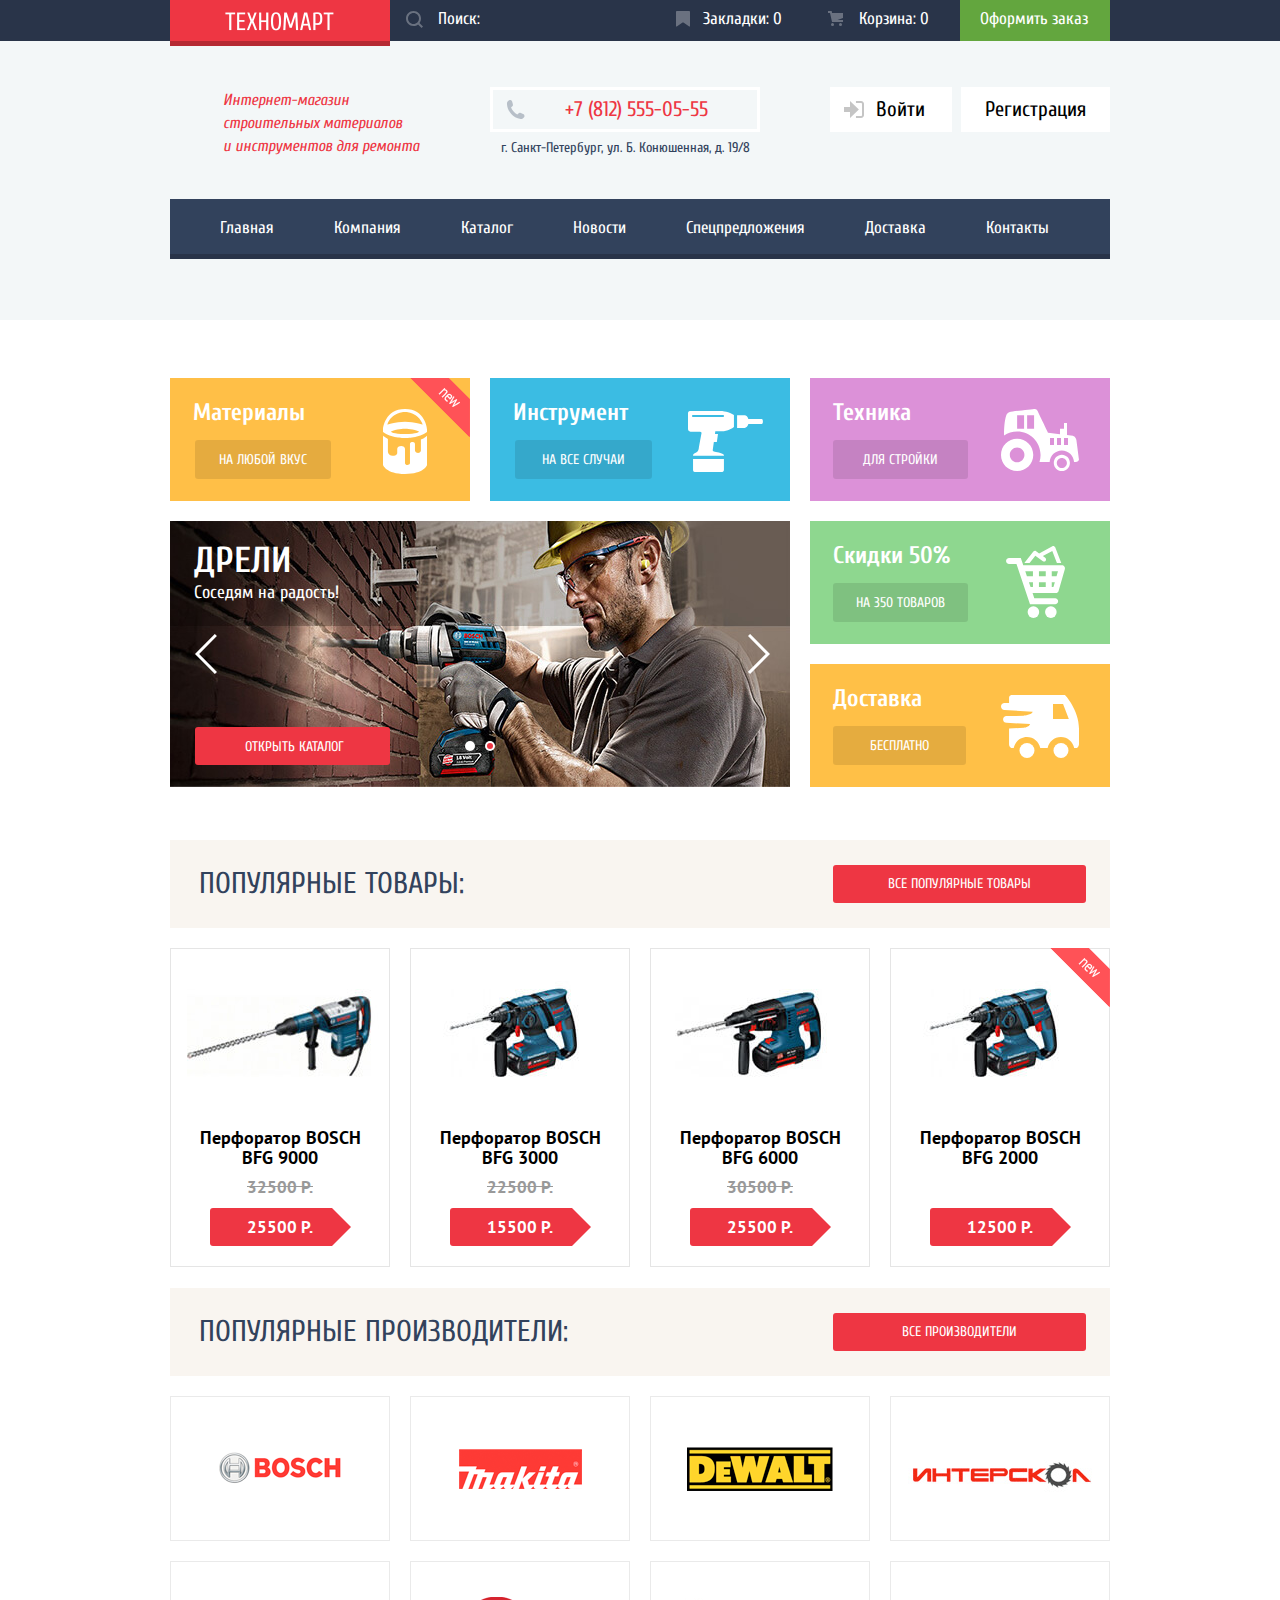
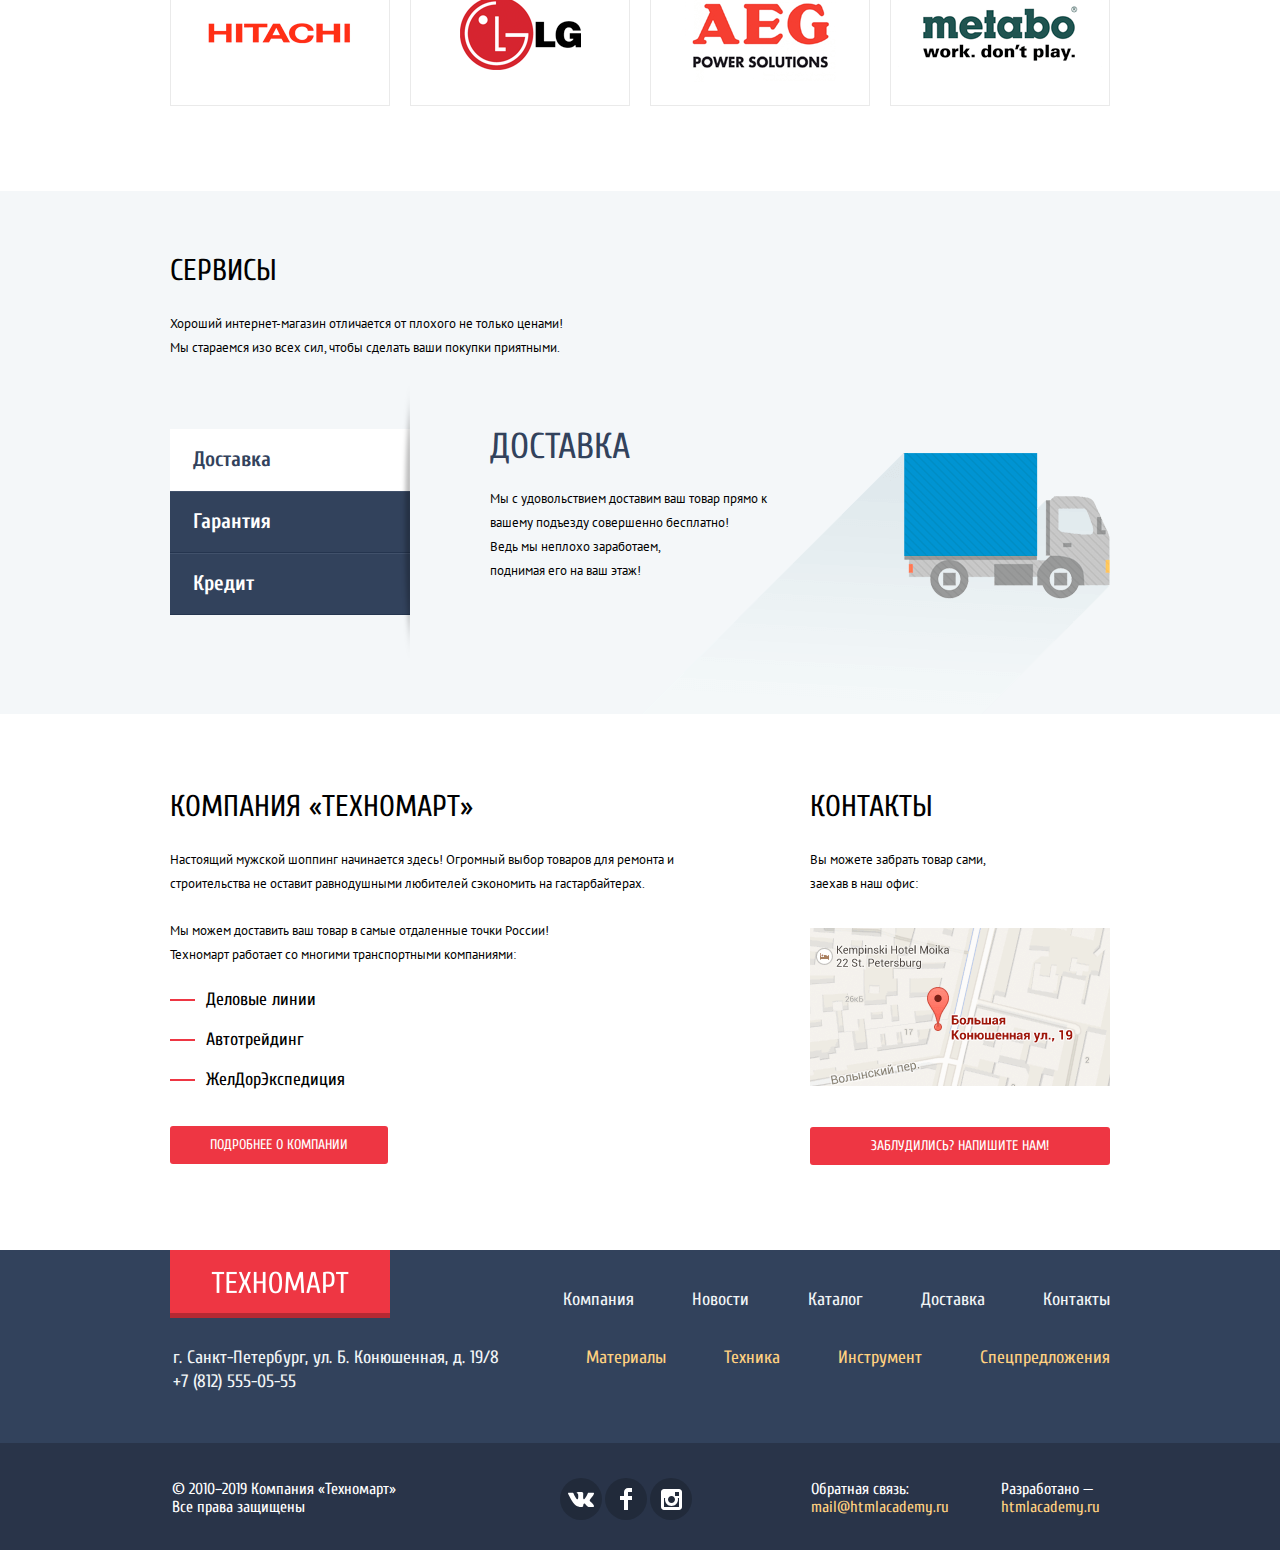
==== index.html @ d68b7dfb "Added offers, popular goods, manufactures and services sections to mian page. Some fixes." ====
<!DOCTYPE html>
<html lang="ru">
<head>
	<meta charset="utf-8">
	<title>HTML Academy: Техномарт</title>
	<link rel="stylesheet" href="https://fonts.googleapis.com/css?family=Cuprum:400,400i,700%7CPT+Sans:400,700&display=swap&subset=cyrillic">
	<link rel="stylesheet" href="css/normalize.css">  
	<link rel="stylesheet" href="css/style.css">
</head>
<body>
	<header class="main-header">
		<div class="top-haeder-wrapper">
			<div class="container">
				<div class="top-header">
					<a class="logo">
						<img src="img/logo.png" width="109" height="19" alt="Техномарт.">
					</a>
					<div class="search-wrapper">						
						<input type="search" id="site-serch" placeholder="Поиск:" aria-label="Поиск по сайту">						
						<svg class="search-icon" version="1.1" xmlns="http://www.w3.org/2000/svg" xmlns:xlink="http://www.w3.org/1999/xlink" x="0px" y="0px" width="17px" height="17px" viewBox="0 0 17 17" enable-background="new 0 0 17 17" xml:space="preserve">
							<g id="search-1">
							</g>
							<g id="search-2">
								<path  fill="#FFFFFF" d="M17,15.586l-3.542-3.542C14.421,10.782,15,9.21,15,7.5C15,3.358,11.643,0,7.5,0C3.358,0,0,3.358,0,7.5
								C0,11.643,3.358,15,7.5,15c1.71,0,3.282-0.579,4.544-1.542L15.586,17L17,15.586z M2,7.5C2,4.467,4.467,2,7.5,2
								C10.532,2,13,4.467,13,7.5c0,3.032-2.468,5.5-5.5,5.5C4.467,13,2,10.532,2,7.5z"/>
							</g>
						</svg>						
					</div>
					<a class="bookmarks" href="#">Закладки: 0 
						<span class="visually-hidden">закладок</span>
					</a>
					<a class="cart" href="#">Корзина: 0 
						<span class="visually-hidden">товаров в корзине</span>
					</a>
					<a class="checkout" href="#">Оформить заказ</a>
				</div>
			</div>
		</div>
		<div class="container">
			<div class="info">
				<h1>
					Интернет-магазин <br>
					строительных материалов <br>
					и инструментов для ремонта
				</h1>
				<div class="contacts">
					<a class="telephone" href="tel:+1+78125550555" aria-label="Телефон компании">+7 (812) 555-05-55</a>
					<address>г. Санкт-Петербург, ул. Б. Конюшенная, д. 19/8</address>
				</div>
				<ul class="user-navigation">
					<li class="item">
						<a class="login link" href="#">
							<svg class="login-icon" version="1.1" id="login" xmlns="http://www.w3.org/2000/svg" xmlns:xlink="http://www.w3.org/1999/xlink" x="0px" y="0px" width="20px" height="17px" viewBox="0 0 20 17" enable-background="new 0 0 20 17" xml:space="preserve">
								<g>
									<polygon fill="#c5c5c5" points="14.875,8.5 6,0 6,6 0,6 0,11 6,11 6,17 	"/>
								</g>
								<path fill="#c5c5c5" d="M16.986,15.01h-5.027V17h5.027c2.178,0,3.004-1.81,3.029-3.026V3.028C19.99,1.811,19.164,0,16.986,0h-5.027
								v1.99h5.027c0.839,0,0.992,0.681,1.01,1.057v10.904C17.979,14.327,17.825,15.01,16.986,15.01z"/>
							</svg>	
							Войти
						</a>																		
					</li>
					<li class="item">
						<a class="sign-up link" href="#">Регистрация</a>
					</li>
				</ul>
			</div>
			<nav class="main-navigation">
				<ul>
					<li aria-current="page"><span class="visually-hidden">Текущий пункт:</span><a>Главная</a></li>
					<li><a href="#">Компания</a></li>
					<li><a href="catalog.html">Каталог</a></li>
					<li><a href="#">Новости</a></li>
					<li><a href="#">Спецпредложения</a></li>
					<li><a href="#">Доставка</a></li>
					<li><a href="#">Контакты</a></li>
				</ul>
			</nav>
		</div>
	</header>
	<main>
		<section class="offers container">
			<h2 class="visually-hidden">Предложания</h2>
			<div class="offers-first-row">
				<div class="offers-item materials">
					<span class="new-good">Новинка</span>
					<h3 class="title">Материалы</h3>
					<a href="#" class="link-offer">на любой вкус</a>
				</div>
				<div class="offers-item tools">
					<h3 class="title">Инструмент</h3>
					<a href="#" class="link-offer">На все случаи</a>
				</div>
				<div class="offers-item equipment">
					<h3 class="title">Техника</h3>
					<a href="#" class="link-offer">для стройки</a>
				</div>
			</div>
			<div class="offers-second-row">
				<ul class="slider">
					<li class="item item-1" id="slide-1">						
						<div class="slider-desription">
							<h3 class="slider-title">Дрели</h3>
							<span>Соседям на радость!</span>
						</div>
						<a href="catalog.html" class="slider-button button">Открыть каталог</a>
					</li>
					<li class="item item-2" id="slide-2">
						<div class="slider-desription">
							<h3 class="slider-title">Перфораторы</h3>
							<span>Настоящие мужские игрушки</span>
						</div>
						<a href="catalog.html" class="slider-button button">Открыть каталог</a>
					</li>
					<button class="slider-switcher prev" type="button" aria-label="Предыдущий слайд"></button>
					<button class="slider-switcher next" type="button" aria-label="Следующий слайд"></button>
					<div class="radio-swithes">
						<label class="radio-switcher-item" for="radio-switcher poducts-1" aria-label="Первый слайд"></label>
						<label class="radio-switcher-item active" for="poducts-2" aria-label="Второй слайд"></label>
					</div>
				</ul>
				<div class="offers-column">
					<div class="offers-item discount">
						<h3 class="title">Скидки 50%</h3>
						<a href="#" class="link-offer">На 350 ТОВАРОВ</a>
					</div>
					<div class="offers-item delivery">
						<h3 class="title">Доставка</h3>
						<a href="#" class="link-offer">бесплатно</a>
					</div>
				</div>
			</div>
		</section>
		<section class="container popular-goods popular-catalog">
			<div class="title">
				<h2>Популярные товары:</h2>
				<a href="#" class="button">все популярные товары</a>
			</div>
			<ul class="list">
				<li class="item">
					<div class="action">
						<a href="#" class="buy">Купить</a>
						<a href="#" class="bookmark">В закладки</a>
					</div>
					<p class="goods-image">
						<img src="img/bfg-9000.jpg" width="218" height="170" alt="Перфоратор BOSCH BFG 9000.">
					</p>
					<h3>							
						<span class="category-title">Перфоратор BOSCH</span>
						<span class="goods-title">BFG 9000</span>
					</h3>					
					<p class="price-items">
						<span class="old-price" aria-label="Старая цена 32500 Р.">32500 Р.</span>
						<b class="price" aria-label="Новая цена 25500 Р.">25500 Р.</b>
					</p>
				</li>
				<li class="item">
					<div class="action">
						<a href="#" class="buy">Купить</a>
						<a href="#" class="bookmark">В закладки</a>
					</div>	
					<p class="goods-image">
						<img src="img/bfg-3000.jpg" width="218" height="170" alt="Перфоратор BOSCH BFG 3000.">
					</p>
					<h3>
						<span class="category-title">Перфоратор BOSCH</span>
						<span class="goods-title">BFG 3000</span>
					</h3>					
					<p class="price-items">
						<span class="old-price" aria-label="Старая цена 22500 Р.">22500 Р.</span>
						<b class="price" aria-label="Новая цена 15500 Р.">15500 Р.</b>
					</p>
				</li>
				<li class="item">
					<div class="action">
						<a href="#" class="buy">Купить</a>
						<a href="#" class="bookmark">В закладки</a>
					</div>
					<p class="goods-image">
						<img src="img/bfg-6000.jpg" width="218" height="170" alt="Перфоратор BOSCH BFG 6000.">
					</p>
					<h3>							
						<span class="category-title">Перфоратор BOSCH</span>
						<span class="goods-title">BFG 6000</span>
					</h3>					
					<p class="price-items">
						<span class="old-price" aria-label="Старая цена 30500 Р.">30500 Р.</span>
						<b class="price" aria-label="Новая цена 25500 Р.">25500 Р.</b>
					</p>
				</li>
				<li class="item">
					<span class="new-good">Новинка</span>
					<div class="action">
						<a href="#" class="buy">Купить</a>
						<a href="#" class="bookmark">В закладки</a>
					</div>
					<p class="goods-image">
						<img src="img/bfg-2000.jpg" width="218" height="170" alt="Перфоратор BOSCH BFG 2000.">
					</p>
					<h3>							
						<span class="category-title">Перфоратор BOSCH</span>
						<span class="goods-title">BFG 2000</span>
					</h3>					
					<p class="price-items">
						<span class="old-price"></span>
						<b class="price">12500 Р.</b>
					</p>
				</li>
			</ul>
		</section>
		<section class="container manufacturers">
			<div class="title">
				<h2>Популярные производители:</h2>
				<a href="#" class="button">все производители</a>
			</div>
			<ul class="list">
				<li class="item"><a class="brand" href="#"><img src="img/bosch.png" width="126" height="37" alt="Bosch"></a></li>
				<li class="item"><a class="brand" href="#"><img src="img/makita.png" width="123" height="40" alt="Makita"></a></li>
				<li class="item"><a class="brand" href="#"><img src="img/de-walt.png" width="146" height="44" alt="DeWALT"></a></li>
				<li class="item"><a class="brand" href="#"><img src="img/interskol.png" width="200" height="88" alt="Интерскол"></a></li>
				<li class="item"><a class="brand" href="#"><img src="img/hitachi.png" width="169" height="31" alt="Hitachi"></a></li>
				<li class="item"><a class="brand" href="#"><img src="img/lg.png" width="121" height="73" alt="LG"></a></li>
				<li class="item"><a class="brand" href="#"><img src="img/aeg.png" width="151" height="96" alt="AEG"></a></li>
				<li class="item"><a class="brand" href="#"><img src="img/metabo.png" width="204" height="69" alt="Metabo"></a></li>
			</ul>
		</section>
		<section class="services">
			<div class="container">
				<h2 class="title">Сервисы</h2>
				<p>
					Хороший интернет-магазин отличается от плохого не только ценами!<br>
					Мы стараемся изо всех сил, чтобы сделать ваши покупки приятными.
				</p>
				<div class="services-columns">
					<ul class="services-list">
						<li><a class="item active">Доставка</a></li>
						<li><a class="item" href="#">Гарантия</a></li>
						<li><a class="item" href="#">Кредит</a></li>
					</ul>
					
						<div class="delivery-wrapper">
							<section class="description delivery">
								<h3>Доставка</h3>
								<p>
									Мы с удовольствием доставим ваш товар прямо 
									к вашему подъезду совершенно бесплатно!<br>
									Ведь мы неплохо заработаем,<br>
									поднимая его на ваш этаж!
								</p>
							</section>
						</div>
						<div class="guarantee-wrapper">
							<section class="description guarantee">
								<h3>Гарантия</h3>
								<p>
									Если купленный у нас товар поломается или заискрит, 
									а также в случае пожара, спровоцированного его возгаранием,  
									вы всегда можете быть уверены в нашей гарантии. 
									Мы обменяем сгоревший товар на новый.<br>
									Дом уж восстановите как-нибудь сами. 
								</p>
							</section>
						</div>
						<div class="credit-wrapper">
							<section class="description credit">
								<h3>Кредит</h3>
								<p>
									Залезть в долговую яму стало проще! <br>
									Кредитные консультанты придут вам на помощь.
								</p>
								<a class="button" href="#">Отправить заявку</a>
							</section>
						</div>
					
				</div>
			</section>
			<div class="container columns">
				<section class="about-company">
					<h2 class="title">Компания «Техномарт»</h2>
					<p>
						Настоящий мужской шоппинг начинается здесь! 
						Огромный выбор товаров для ремонта и строительства не оставит равнодушными любителей сэкономить на гастарбайтерах.
					</p>
					<p>
						Мы можем доставить ваш товар в самые отдаленные точки России!<br>
						Техномарт работает со многими транспортными компаниями: 
					</p>
					<ul class="list">
						<li class="item">Деловые линии</li>
						<li class="item">Автотрейдинг</li>
						<li class="item">ЖелДорЭкспедиция</li>
					</ul>
					<a href="#" class="button">Подробнее о компании</a>
				</section>
				<section class="address">
					<h2 class="title">Контакты</h2>
					<p>
						Вы можете забрать товар сами,<br>
						заехав в наш офис:
					</p>
					<div class="map">
						<a href="#" class="link-map">
							<img src="img/map.png" width="300" height="158" alt="Адрес офиса компании город Санкт-Петербург улица Большая Конюшенная дом 19.">
						</a>
					</div>
					<a href="#" class="link-write-us button">Заблудились? Напишите НАМ!</a>
				</section>
			</div>
		</div>
	</main>
	<footer class="main-footer">
		<div class="footer-menu">
			<div class="container">
				<div class="top-menu">
					<a class="logo">
						<img src="img/logo_footer.png" width="138" height="23" alt="Техномарт.">
					</a>
					<ul class="navigation">
						<li><a href="#">Компания</a></li>
						<li><a href="#">Новости</a></li>
						<li><a href="catalog.html">Каталог</a></li>
						<li><a href="#">Доставка</a></li>
						<li><a href="#">Контакты</a></li>
					</ul>
				</div>
				<div class="bottom-menu">
					<address>
						г. Санкт-Петербург, ул. Б. Конюшенная, д. 19/8 <br>	
						+7 (812) 555-05-55
					</address>
					<ul class="navigation">
						<li><a href="#">Материалы</a></li>
						<li><a href="#">Техника</a></li>
						<li><a href="#">Инструмент</a></li>
						<li><a href="#">Спецпредложения</a></li>
					</ul>
				</div>
			</div>
		</div>
		<div class="additional-info">
			<div class="container">
				<p class="copyright">
					© 2010–2019 Компания «Техномарт»<br>
					Все права защищены
				</p>
				<ul class="footer-social">
					<li><a class="social-button vk" href="#" aria-label="Страница техномарта в Вконтакте"></a></li>
					<li><a class="social-button facebook" href="#" aria-label="Страница техномарта на Фейсбук"></a></li>
					<li><a class="social-button instagram" href="#" aria-label="Страница техномарта в Инстаграм"></a></li>
				</ul>
				<div class="feedback">
					<p>
						<span>Обратная связь:</span>
						<a href="mailto:mail@htmlacademy.ru">mail@htmlacademy.ru</a>
					</p>
					<p>
						<span>Разработано —</span>
						<a href="https://htmlacademy.ru/intensive/htmlcss">htmlacademy.ru</a>
					</p>
				</div>
			</div>
		</div>
	</footer>
	<section class="modal modal-write-us">
		<h2 class="visually-hidden">Связаться с нами</h2>
		<form method="post" action="https://echo.htmlacademy.ru">
			<div class="form-wrapper">
				<p>
					<label for="user-name">Ваше имя:</label>
					<input id="user-name" type="text" name="name" placeholder="Имя Фамилия" required>
				</p>
				<p>
					<label for="user-email">Ваш e-mail:</label>
					<input id="user-email" type="email" name="email" placeholder="email@example.com" required>
				</p>
			</div>
			<p>
				<label for="user-text-message">Текст письма:</label>
				<textarea id="user-text-message" name="message" cols="30" rows="10" placeholder="В свободной форме" required></textarea>
			</p>			
			<button class="button button-send" type="submit">Отправить</button>			
		</form>
		<button class="modal-close" type="button" aria-label="Закрыть окно">x</button> 
	</section>
	<section class="modal modal-map">
		<h2 class="visually-hidden">Карта проезда</h2>
		<p><img src="img/map-modul.jpg" width="940" height="446" alt="Адрес офиса компании город Санкт-Петербург улица Большая Конюшенная дом 19."></p>
		<button class="modal-close" type="button"  aria-label="Закрыть окно">x</button> 
	</section>
	<script src="js/script.js"></script>
</body>
</html>
---- css/style.css ----
body {
	margin: 0;
	font-family: 'Cuprum', Arial, sans-serif;
	font-size: 13px;
	line-height: 24px;
	color: #000000;
	background-color: #ffffff;
}

a {
	text-decoration: none;
}

img {
	max-width: 100%;
	height: auto;
}

.visually-hidden:not(:focus):not(:active),
input[type="checkbox"].visually-hidden,
input[type="radio"].visually-hidden {
	position: absolute;
	width: 1px;
	height: 1px;
	margin: -1px;
	border: 0;
	padding: 0;
	white-space: nowrap;
	clip-path: inset(100%);
	clip: rect(0 0 0 0);
	overflow: hidden;
}

.container {
	width: 940px;
	margin: 0 auto;
	padding: 0 10px;
}

.main-header {
	min-height: 320px;
	margin-bottom: 58px;
}

.main-header {
	background-color: #f3f7f8;
}

.top-haeder-wrapper {
	width: 100%;
	margin-bottom: 46px;
	background-color: #293449;
}

.top-header {
	position: relative;
	display: flex;
	flex-wrap: wrap;
	justify-content: flex-end;
	font-size: 17px;
	line-height: 18px;
	color: #ffffff;
	background-color: transparent;
}

.top-header a {
	position: relative;
	display: block;
	padding-top: 10px;
	padding-bottom: 13px;
	color: #ffffff;
}

.top-header .logo {
	position: absolute;
	top: 0;
	left: 0;
	width: 109px;
	height: 19px;
	padding-top: 12px;
	padding-bottom: 15px;
	padding-left: 55px;
	padding-right: 56px;
	text-align: center;
	background-color: #ee3643;
	box-shadow: inset 0 -5px 0 rgba(0, 0, 0, 0.24);
}

.top-header {
	align-content: center;
}

.top-header input {
	width: 269px;
	padding-top: 10px;
	padding-bottom: 13px;
	padding-left: 49px;
	font: inherit;
	background-color: transparent;
	border: none;
}

.search-wrapper {
	position: relative;
}

.top-header .search-icon {
	content: '';
	position: absolute;
	top: 11px;
	left: 17px;
	width: 17px;
	height: 17px;
}

.search-icon  path {
	opacity: 0.3;
}

.search-wrapper:hover path {
	opacity: 1;
}

.top-header input::placeholder {
	color: #ffffff;
	opacity: 1;
}

.top-header input:focus {
	color: #000000;
	background-color: #ffffff;
}

input:focus + .search-icon  path {
	fill: #ee3643;
	opacity: 1;
}

.top-header .logo:hover {
	background-color: #ca2c37;
}
.top-header .logo:active {
	background-color: #ba2732;
}

.top-header .search-wrapper:hover,
.top-header .bookmarks:hover,
.top-header .cart:hover {
	background-color: #212a3a;
}

.top-header .bookmarks:hover::before,
.top-header .cart:hover::before {
	opacity: 1;
}


.top-header .bookmarks:active,
.top-header .cart:active {
	background-color: #161d29;
	opacity: 0.6;
}

.top-header .bookmarks:active::before,
.top-header .cart:active::before {
	opacity: 0.5;
}

.top-header .bookmarks {
	padding-left: 45px;
	padding-right: 27px;
	text-align: center;
}

.top-header .bookmarks::before {
	content: '';
	position: absolute;
	top: 11px;
	left: 18px;
	width: 14px;
	height: 16px;
	background-image: url('../img/icon-bookmark.svg');
	background-repeat: no-repeat;
	background-position: 0 0;
	opacity: 0.3;
}

.top-header .cart {
	padding-left: 50px;
	padding-right: 31px;
	text-align: center;
}

.top-header .cart::before {
	content: '';
	position: absolute;
	top: 11px;
	left: 19px;
	width: 15px;
	height: 15px;
	background-image: url('../img/cart-icon.svg');
	background-repeat: no-repeat;
	background-position: 0 0;
	opacity: 0.3;
}

.cart.cart-with-items {
	padding-right: 26px;
	background-color: #ee3643;
}

.top-header .checkout {
	padding-left: 20px;
	padding-right: 22px;
	text-align: center;
	background-color: #63a63e;
}

.top-header .checkout:hover {
	background-color: #5fbb2d;
}
.top-header .checkout:active {
	background-color: #518534;
	opacity: 0.5;
}

.info {
	display: flex;
	margin-bottom: 39px;
}

.inner-page .info {
	display: flex;
	margin-bottom: 37px;
}

.info h1 {
	width: 250px;
	margin: 0;
	margin-top: 2px;
	margin-right: 17px;
	padding: 0;
	padding-left: 53px;
	font-size: 16px;
	font-weight: 400;
	font-style: italic;
	line-height: 23px;
	color: #ee3643;
}

.info .contacts {
	width: 270px;
	text-align: center;
}

.info .telephone  {
	position: relative;
	display: block;
	padding-top: 9px;
	padding-bottom: 9px;
	padding-left: 68px;
	padding-right: 46px;
	font-size: 21px;
	line-height: 21px;
	color: #ee3643;
	border: 3px solid #ffffff;
}

.info .telephone::before {
	content: '';
	position: absolute;
	top: 10px;
	left: 13px;
	width: 19px;
	height: 19px;
	background-image: url('../img/icon-phone.svg');
	background-repeat: no-repeat;
	background-position: 0 0;
}

.contacts address {
	margin-top: 4px;
	font-size: 14px;
	color: #32425c;
	font-style: normal;
}

.user-navigation,
.user-menu {
	min-width: 280px;
	margin: 0;
	padding: 0;
	margin-left: auto;
	list-style-type: none;
}

.account {
	margin: 0;
	padding: 0;
	margin-left: auto;
	list-style-type: none;
}

.user-navigation .item  {
	position: relative;
	display: inline-block;
	background-color: #ffffff;
}

.account-action {
	position: relative;
	background-color: #ffffff;
}

.user-name {
	display: block;
	padding-top: 11px;
	padding-bottom: 13px;
	padding-left: 46px;
	padding-right: 67px;
}

.user-navigation li:first-child {
	margin-right: 6px;
}

.user-navigation .link {
	display: block;
	padding-top: 12px;
	padding-bottom: 12px;
	text-align: center;
}

.user-navigation .login {
	margin-right: 6px;
	padding-left: 46px;	
	padding-right: 21px;
}

.login-icon {
	position: absolute;
	top: 14px;
	left: 14px;
	width: 20px;
	height: 17px;
}

.user-profile-icon {
	position: absolute;
	top: 13px;
	left: 13px;
	width: 20px;
	height: 18px;
}

.user-icon-exit {
	position: absolute;
	top: 13px;
	right: 10px;
	width: 21px;
	height: 17px;
}

.login:hover .login-icon path,
.login:hover .login-icon polygon,
.login-icon:hover polygon,
.login-icon:hover path {
	fill: #32425C;
}

.login:active + .login-icon path,
.login:active + .login-icon polygon {
	fill: #c5c5c5;
}

.user-name:hover .user-profile-icon path,
.user-profile-icon:hover path {
	fill: #32425C;
}

.user-icon-exit:hover path,
.user-icon-exit:hover polygon {
	fill: #32425C;
}

.user-navigation .sign-up {
	padding-left: 24px;
	padding-right: 24px;
}

.user-navigation a,
.account-action {
	font-size: 21px;
	line-height: 21px;
	color: #000000;
}

.user-navigation .link:hover {
	color: #ee3643;
}

.user-navigation .link:active {
	color: #000000;
	opacity: 0.3;
	background: rgba(255,255,255,1);
}

.user-name  {
	font-size: 21px;
	line-height: 21px;
	color: #000000;
}

.user-name:hover {
	color: #000000;
}

.user-name:active,
.user-exit:active {
	opacity: 0.3;
}

.account-info {
	padding-top: 5px;
	padding-left: 17px;
}

.account-info span {
	display: inline-block;
	margin-left: 11px;
	margin-right: 9px;
	font-size: 10px;
	vertical-align: middle;
	text-align: center;
	color: #32425c
}

.user-info {
	display: inline-block;
	font-size: 16px;
	line-height: 18px;
	color: #32425c;
	text-decoration: underline;
}

.user-info:hover {
	color: #ee3643;
}

.user-info:active {
	color: #32425c;
	opacity: 0.3;
}  

.main-navigation {
	width: 100%;
	font-size: 17px;
	line-height: 17px;
	color: #ffffff;
	background-color: #32425c;
	box-shadow: inset 0 -5px 0 rgba(41, 52, 73, 1);
}

.main-navigation ul {
	display: flex;
	flex-wrap: wrap;
	justify-content: flex-start;
	margin: 0;
	margin-left: 20px;
	padding: 0;
	list-style-type: none;
}

.main-navigation a {
	display: block;
	padding-top: 20px;
	padding-bottom: 23px;
	padding-left: 30px;
	padding-right: 30px;
	color: #ffffff;
	vertical-align: middle;
}

.main-navigation a:hover {
	background-color:  #293449;
}

.main-navigation a:active {
	background-color:  #1d2739;
	opacity: 0.5;
}

section .title {
	margin: 0;
	font-size: 30px;
	font-weight: 400;
	line-height: 30px;
	text-transform: uppercase;
}

.button {
	display: inline-block;
	padding: 10px 40px;
	font-size: 14px;
	line-height: 18px;
	text-align: center;
	vertical-align: middle;
	color: #ffffff;
	text-transform: uppercase;
	background-color: #ee3643;
	border-radius: 3px;
}

.button:hover {
	background-color: #ca2c37;
}

.button:active {
	background-color: #ba2732;
}

.offers {
	margin-bottom: 53px;
}

.offers-first-row {
	display: flex;
	justify-content: space-between;
	flex-wrap: wrap;
	margin-bottom: 20px;
}

.offers-second-row {
	display: flex;
	justify-content: space-between;
	flex-wrap: wrap;
}

.offers-column {
	display: flex;
	flex-direction: column;
}

.offers .offers-item {
	position: relative;
	width: 277px;
	padding-top: 20px;
	padding-bottom: 29px;
	padding-left: 23px;
	color: #ffffff;
}

.offers .offers-item::after {
	content: '';
	position: absolute;
	background-repeat: no-repeat;
	background-position: 0 0;
}

.offers-item.materials::after  {
	top: 31px;
	right: 43px;
	width: 44px;
	height: 65px;
	background-image: url(../img/icon-materials.svg);
}

.offers-item.tools::after  {
	top: 33px;
	right: 27px;
	width: 75px;
	height: 61px;
	background-image: url(../img/icon-tools.svg);
}

.offers-item.equipment::after  {
	top: 31px;
	right: 31px;
	width: 78px;
	height: 62px;
	background-image: url(../img/icon-equipment.svg);
}

.offers-item.discount::after  {
	top: 25px;
	right: 45px;
	width: 59px;
	height: 72px;
	background-image: url(../img/icon-discount.svg);
}

.offers-item.delivery::after  {
	top: 31px;
	right: 31px;
	width: 78px;
	height: 63px;
	background-image: url(../img/icon-delivery.svg);
}

.offers-item .new-good {
	top: 0;
	right: 0;
}

.offers-item .title {
	margin: 0;
	padding-bottom: 20px;
	font-size: 24px;
	font-weight: 700;
	line-height: 30px;
	text-transform: none;
}

.offers-item .link-offer {
	padding: 11px 24px;
	font-size: 14px;
	line-height: 18px;
	color: #ffffff;
	text-transform: uppercase;
	background-color: rgba(0, 0, 0, 0.1);
	border-radius: 3px;
} 

.offers-item .link-offer:hover {
	background-color: rgba(0, 0, 0, 0.2);
}

.offers-item .link-offer:active {
	background-color: rgba(0, 0, 0, 0.3);
}

.materials .link-offer {
	margin-left: 2px;
}

.tools .link-offer {
	margin-left: 2px;
	padding-left: 27px;
	padding-right: 27px;
}

.equipment .link-offer {
	padding-left: 30px;
	padding-right: 30px;
}

.discount .link-offer {
	padding-left: 23px;
	padding-right: 23px;
}

.delivery .link-offer {
	padding-left: 37px;
	padding-right: 37px;
}

.offers-item.materials {
	background-color: #ffbf47;
}

.offers-item.tools {
	background-color: #3bbce3;
}

.offers-item.equipment {
	background-color: #dc91d8;
}

.offers-item.discount {
	margin-bottom: 20px;
	background-color: #8ed78f;
}

.offers-item.delivery {
	background-color: #ffc047;
}

.item {
	position: relative;
}

.slider {
	position: relative;
	width: 620px;
	margin: 0;
	padding: 0;
	background-color: #9f8d83;
	list-style-type: none;
}

.slider .item {
	position: relative;
	width: 100%;
	height: 100%;
	background-repeat: no-repeat;
}

.item.item-1 {
	background-image: url(../img/slider-image-drill.jpg);
}

.item.item-2 {
	background-image: url(../img/slider-image-perforator.jpg);
}

.slider .slider-desription {
	position: absolute;
	top: 22px;
	left: 24px;
	color: #ffffff;
}

.slider-desription .slider-title {
	margin: 0;
	margin-bottom: 2px;
	font-family: 'Cuprum', Arial, sans-serif;
	font-size: 36px;
	line-height: 36px;
	font-weight: 700;
	text-transform: uppercase;
}

.slider-desription span {
	font-size: 18px;
	line-height: 24px;
}

.item.item-2 {
	display: none;
}

.slider .slider-button {
	position: absolute;
	left: 25px;
	bottom: 22px;
	padding-top: 11px;
	padding-bottom: 9px;
	padding-left: 50px;
	padding-right: 46px;
}

.slider-switcher {
	position: absolute;
	top: 50%;
	margin-top: -20px;
	width: 22px;
	height: 40px;
	background: transparent;
	border: none;
	cursor: pointer;
}

.radio-swithes {
	position: absolute;
	left: 50%;
	bottom: 22px;
	margin-left: -15px;
}

.radio-swithes .radio-switcher-item {
	position: relative;
	display: inline-block;
	width: 10px;
	height: 10px;
	margin-right: 7px;
	vertical-align: top;
	background-color: #ffffff;
	border-radius: 50%;
	cursor: pointer;
}

.radio-switcher-item.active::before {
	content: '';
	position: absolute;
	top: 2px;
	left: 50%;
	width: 6px;
	height: 6px;
	margin-left: -3px;
	background-color: #ee3643;
	border-radius: 50%;
}


.slider-switcher.prev {
	left: 25px;
	background-image: url(../img/icon-left.svg);
}

.slider-switcher.next {
	right: 20px;
	background-image: url(../img/icon-right.svg);
}

.manufacturers {
	margin-bottom: 65px;
}

.manufacturers .title,
.popular-goods .title {
	display: flex;
	justify-content: space-between;
	align-items: center;
	margin-bottom: 20px;
	padding-top: 25px;
	padding-bottom: 25px;
	padding-left: 29px;
	padding-right: 24px;
	background: #f9f5f0;
}

.title h2 {
	margin: 0;
	font-size: 30px;
	line-height: 30px;
	font-weight: 400;
	color: #32425c;
}

.title .button {
	padding-left: 55px;
	padding-right: 55px;
}

.popular-goods .item:nth-child(4n) {
	margin-right: 0;
}

.manufacturers .button {
	padding-left: 69px;
	padding-right: 69px;
}

.manufacturers .list {
	display: flex;
	justify-content: space-between;
	flex-wrap: wrap;
	padding: 0;
	margin: 0;
	font-size: 0;
	list-style-type: none;
}

.manufacturers .item {
	width: 218px;
	min-height: 143px;
	margin-right: 20px;
	margin-bottom: 20px;
	text-align: center;
	border: 1px solid #eaeaea;
}

.manufacturers .item:nth-child(4n) {
	margin-right: 0;
}

.manufacturers .brand {
	display: flex;
	justify-content: center;
	align-items: center;
	flex-wrap: wrap;
	width: 100%;
	height: 100%;
	text-align: center;
	vertical-align: middle;
}

.manufacturers .brand:hover {
	box-shadow: 0px 10px 25px 0px rgba(41, 52, 73, 0.5); 

}

.manufacturers .brand:active {
	box-shadow: 0px 4px 10px 0px rgba(41, 52, 73, 0.5); 
	opacity: 0.5;
}

.services {
	margin-bottom: 78px;
	padding-top: 65px;
	background-color: #f4f7f9;
}

.services-columns {
	display: flex;
	margin-top: 69px;
}

.delivery-wrapper,
.guarantee-wrapper,
.credit-wrapper {
	width: 700px;
	min-height: 285px;
}

.services .title {
	margin-bottom: 26px;
}
.services-list {
	position: relative;
	width: 240px;
	margin: 0;
	padding: 0;
	list-style-type: none;
}

.services-list::after {
	content: '';
	width: 10px;
	height: 272px;
	top: -43px;
	right: 0;
	position: absolute;
	background-image: url(../img/shadow-line.png);
	background-repeat: no-repeat;
	background-position: center;
}

.services .description {
	padding-left: 80px;
	width: 300px;
}

.description.guarantee {
	width: 380px;
}

.credit p {
	margin: 0;	
	margin-bottom: 28px;
}

.credit .button {
	padding-left: 45px;
	padding-right: 45px;
}

.description h3 {
	margin: 0;
	margin-bottom: 22px;
	font-size: 36px;
	line-height: 36px;
	font-weight: 400;
	color: #32425c;
	text-transform: uppercase;
}

.services-list .item {
	display: block;
	padding-top: 14px;
	padding-bottom: 16px;
	padding-left: 23px;
	font-size: 21px;
	line-height: 30px;
	font-weight: 700;
	color: #ffffff;
	background-color: #32425c;
	border-bottom: 1px solid #25354f;
	border-top: 1px solid #41516b;;
}

.services-list .active {
	color: #32425c;
	background-color: #ffffff;
	border-bottom: 1px solid #ffffff;
	border-top: 1px solid #ffffff;
}

.delivery-wrapper {
	background-image: url(../img/delivery-bg.png);
	background-repeat: no-repeat;
	background-position: right 24px;
}

.guarantee-wrapper {
	background-image: url(../img/warranty-bg.png);
	background-repeat: no-repeat;
	background-position: 319px 3px;
}

.credit-wrapper {
	background-image: url(../img/loan-bg.png);
	background-repeat: no-repeat;
	background-position: 245px 0;
}

.credit-wrapper,
.guarantee-wrapper  {
	display: none;
}

.services p,
.about-company p,
.address p {
	font-family: 'PT Sans', Arial, sans-serif;
}

.columns h2 {
	margin: 0;
	margin-bottom: 26px;
}

.columns p {
	margin: 0;
	margin-bottom: 23px;
}

.columns {
	display: flex;
	justify-content: space-between;
}

.columns .about-company {
	width: 540px;
}

.columns .address {
	width: 300px;
}

.about-company .list {
	padding: 0;
	margin-bottom: 36px;
	font-size: 18px;
	line-height: 20px;
	list-style-type: none;
}

.about-company .item {
	position: relative;
	padding-left: 36px;
	margin-bottom: 20px;
}

.about-company .item::before {
	content: '';
	position: absolute;
	top: 9px;
	left: 0;
	width: 25px;
	height: 2px;
	border-top: 2px solid #ee3643;
}

.address p {
	margin-bottom: 32px;
}

.address .map {
	margin-bottom: 33px;
}

.address .button {
	width: 100%;
	padding-left: 0;
	padding-right: 0;
}

.main-footer {
	margin-top: 85px;
}

.top-menu,
.bottom-menu,
.additional-info .container {
	display: flex;
}

.top-menu,
.bottom-menu {
	justify-content: space-between;
}


.main-footer .footer-menu {
	background-color: #32425c;
	padding-bottom: 49px;
}

.footer-menu .top-menu {
	margin-bottom: 28px;
}

.footer-menu .logo {
	width: 138px;
	height: 23px;
	padding-top: 21px;
	padding-bottom: 24px;
	padding-right: 41px;
	padding-left: 41px;
	text-align: center;
	background-color: #ee3643;
	box-shadow: inset 0 -5px 0 rgba(0, 0, 0, 0.24);
}

.footer-menu .navigation {
	display: flex;
	flex-wrap: wrap;
	justify-content: space-between;
	padding: 0;
	margin: 0;
	font-size: 18px;
	line-height: 24px;
	list-style-type: none;
}

.top-menu .navigation {
	width: 547px;
	padding-top: 38px;
}

.navigation a {
	color: #f1f5f7;
}

.navigation a:hover {
	text-decoration: underline;
}

.navigation a:active {
	opacity: 0.5;
}

.bottom-menu address {
	width: 380px;
	padding: 0;
	padding-left: 3px;
	font-size: 18px;
	font-style: normal;
	color: #ffffff;
}

.bottom-menu address {
	color: #f1f5f7;
}

.bottom-menu .navigation {
	width: 524px;
}

.bottom-menu a {
	color: #ffd180;
}

.additional-info {
	padding-top: 35px;
	padding-bottom: 30px;
	background-color: #293449;
}

.copyright,
.feedback, 
.additional-info a {
	font-size: 16px;
	line-height: 18px;
	color: #ffffff;
}

.copyright {
	padding-top: 2px;
	padding-left: 2px;
}

.additional-info ul {
	list-style-type: none;
}

.copyright {
	width: 300px;
	margin: 0;
	margin-right: 88px;
}

.footer-social,
.feedback  {
	display: flex;
	margin: 0;
	padding: 0;
}

.feedback p {
	padding-top: 2px;
	padding-left: 1px;
	margin: 0;
}

.feedback p:first-child {
	margin-right: 51px;
}

.footer-social {
	flex-wrap: wrap;
	justify-content: space-between;
	width: 132px;
}

.social-button {
	display: flex;
	justify-content: center;
	width: 42px;
	height: 42px;
	background-color: #212a3a;
	background-repeat: no-repeat;
	background-position: center;
	border-radius: 50%;
}

.social-button:hover,
.social-button:active {
	background-color: #ee3643;
}

.vk {
	background-image: url('../img/vk-icon.svg');
}

.facebook {
	background-image: url('../img/fb-icon.svg');
}

.instagram {
	background-image: url('../img/insta-icon.svg');
}

.feedback {
	justify-content: space-around;
	width: 300px;
	margin-left: auto;
}

.feedback a {
	color: #ffd180;
}

.feedback a:hover {
	text-decoration: underline;
}

.feedback a:active {
	color: #ee3643;
	text-decoration: none;
}


/* Catalog page */

.inner-page .main-header {
	margin-bottom: 19px;
}

.breadcrumbs {
	display: flex;
	justify-content: flex-start;
	flex-wrap: wrap;
	padding: 0;
	margin: 0;
	margin-bottom: 20px;
	font-family: 'PT Sans', Arial, sans-serif;
	line-height: 18px;
	text-transform: uppercase;
	list-style-type: none;
}

.link-main-page {
	display: inline-block;
	width: 15px;
	height: 12px;
	background-image: url('../img/icon-home.svg');
	background-repeat: no-repeat;
	background-position: 0 0;
}

.breadcrumbs li {
	position: relative;
	margin-right: 40px;
}

.breadcrumbs li:last-child {
	margin-right: 0;
}

.breadcrumbs li::after {
	content: '';
	position: absolute;
	top: 3px;
	right: -21px;
	width: 8px;
	height: 12px;
	background-image: url('../img/icon-right-small.svg');
	background-repeat: no-repeat;
	background-position: 0 0;;
}

.breadcrumbs-current::after {
	display: none;
}

.breadcrumbs a {
	color: #000000;
}

.page-title {
	margin: 0;
	padding-top: 31px;
	padding-bottom: 30px;
	padding-left: 28px;
	margin-bottom: 20px;
	font-size: 30px;
	font-weight: 400;
	line-height: 30px;
	color: #32425c;
	text-transform: uppercase;
	background-color: #f2f6f8;
}

.catalog-columns {
	display: flex;
	justify-content: space-between;
}

.goods-columns {
	display: flex;
	flex-direction: column;
}

.filters {
	width: 220px;
}

.filter-title {
	font-size: inherit;
	font-weight: 400;
	line-height: 18px;
	font-family: 'PT Sans', Arial, sans-serif;
	text-transform: uppercase;
}

.filters legend {
	margin-bottom: 15px;
	font-size: 17px;
	font-weight: 700;
	font-family: 'PT Sans', Arial, sans-serif;
	line-height: 30px;
	text-transform: uppercase;	
}

.filter fieldset {
	margin: 0;
	padding: 0;
	border: 0;
	border-bottom: 1px #e5e5e5 solid;
}

.filter fieldset:last-of-type {
	border: 0;
}

.filters ul {
	font-size: 15px;
	line-height: 20px;
	font-family: 'PT Sans', Arial, sans-serif;
	text-transform: uppercase;
	list-style-type: none;
}

.manufacturer-list,
.power-list {
	margin: 0;
	padding: 0;
}

.power-title {
	margin-top: 17px;
	letter-spacing: 0.7px;
}

.manufacturer-list {
	margin-bottom: 21px;
}

.manufacturer-list .filter-option,
.power-list  .filter-option {
	margin-bottom: 20px;
}

.manufacturer-list .filter-option:last-child {
	margin-bottom: 0;
}

.power-list {
	margin-bottom: 77px;
}

input[type='radio']:disabled,
input[type='checkbox']:disabled, 
input[type='radio']:disabled + label, 
input[type='checkbox']:disabled + label {
	opacity: 0.4;
}

.filter .filter-button {
	padding: 9px 38px;
	font-size: 13px;
	line-height: 18px;
	font-family: 'PT Sans', Arial, sans-serif;
	color: #000000;
	text-transform: uppercase;
	background-color: #ffffff;
	border: 1px solid #e5e5e5;
}

.sort {
	width: 700px;
	margin-bottom: 20px;
}

.sort .list,
.sort .type-of-sort {
	margin: 0;
	padding: 0;
	list-style-type: none;
}

.catalog {
	width: 700px;
	margin: 20px auto;
	font-size: 0;
}

.popular-catalog {
	margin-bottom: 1px;
}

.popular-catalog .list, 
.catalog .list {
	margin: 0;
	margin-bottom: 50px;
	padding: 0;
	list-style-type: none;
	font-size: 0;
}

.popular-catalog .list {
	margin-bottom: 0;
}

.popular-catalog .item,
.catalog .item {
	position: relative;
	display: inline-block;
	width: 218px;
	margin-right: 20px;
	margin-bottom: 20px;
	font-size: 16px;
	font-weight: 700;
	text-align: center;
	border: 1px solid #e5e5e5;
}

.catalog .item:nth-child(3n) {
	margin-right: 0;
}

.new-good {
	position: absolute;
	top: -1px;
	right: -1px;
	width: 60px;
	height: 59px;
	overflow: hidden;
	text-indent: -1000px;
	background: url(../img/new-flag.png) no-repeat 0 0;
	z-index: 20;
}


.popular-catalog .action,
.catalog .action {
	position: absolute;
	top: 0;
	left: 0;
	width: 218px;
	height: 88px;
	margin: 40px 0;
	background-color: #ffffff;
	z-index: 10;
}

.action .buy,
.action .bookmark {
	display: block;
	width: 129px;
	margin: 0 auto;
	margin-bottom: 7px;
	padding: 7px 0;
	background-color: #63a63e;
	border: 3px solid #63a63e;
	border-bottom-color: #367315;
	border-radius: 3px;
	color: #ffffff;
	font-size: 14px;
	line-height: 18px;
	text-decoration: none;
	text-transform: uppercase;
}

.action .bookmark {
	color: #32425c;
	background-color: #ffffff;
	border-bottom-color: #63a63e;
}

.action .bookmark:hover {
	border-color: #32425c;
}

.action .bookmark:active {
	opacity: 0.3;
}

.action .buy {
	position: relative;
}

.action .buy::before {
	content: '';
	position: absolute;
	top: 7px;
	left: 10px;
	width: 15px;
	height: 15px;
	background-image: url('../img/cart-icon.svg');
	background-repeat: no-repeat;
	background-position: 0 0;
	opacity: 0.3;
}

.action .buy:hover::before,
.action .buy:active::before {
	opacity: 1;
}


.action .buy:hover {
	background-color: #5fbb2d;
	border-color: #5fbb2d;
	border-bottom-color: #367315;
} 

.action .buy:active {
	background-color: #518534;
	border-color: #518534;
}

.popular-catalog .action,
.catalog .action {
	display: none;
}

.popular-catalog .item:hover .action,
.catalog .item:hover .action {
	display: block;
}

.goods-image {
	width: 218px;
	height: 170px;
	margin: 0;
}

.category-title {
	display: block;
}

.popular-catalog .item:hover,
.catalog .item:hover {
	box-shadow: 0 0 10px rgba(41, 52, 72, 0.5);
}

.item h3 {
	margin: 0;
	margin-top: 9px;
	margin-bottom: 10px;
	font-size: 18px;
	line-height: 20px;
	font-weight: 700;
	font-family: 'PT Sans', Arial, sans-serif;
}

.price-items {
	margin: 0;
}

.popular-catalog .old-price,
.popular-catalog .price,
.catalog .old-price,
.catalog .price {
	font-size: 17px;
	line-height: 18px;
	font-weight: 700;
	font-family: 'PT Sans', Arial, sans-serif;
	color: #999999;
	text-align: center;
}

.old-price {
	min-height: 20px;
	display: block;
	margin-bottom: 10px;
	text-decoration: line-through;
}

.popular-catalog .price,
.catalog .price  {
	position: relative;
	display: block;
	width: 80px;
	margin: 10px auto;
	margin-bottom: 20px;
	padding: 10px 30px;
	color: #ffffff;
	background-color: #ee3643;
	border-radius: 3px;
}

.popular-catalog .price::after,
.catalog .price::after {
	content: '';
	position: absolute;
	top: 0;
	right: -20px;
	width: 0;
	height: 0;
	border: 19px solid white;
	border-left-color: #ee3643;
}

.pagination-list {
	margin: 0;
	padding: 0;
	margin-bottom: 60px;
	list-style-type: none;
}

.about-tool {
	padding-top: 64px;
	padding-bottom: 67px;
	background-color: #f2f6f8;
}

.about-tool h2 {
	margin: 0;
}

.about-tool p {
	margin: 0;
	margin-top: 27px;
	font-family: 'PT Sans', Arial, sans-serif;
}

.inner-page .main-footer {
	margin-top: 0;
}

/* Modal */

.modal {
	display: none;
	position: fixed;
	background-color: #ffffff;
	box-shadow: 0 20px 40px #000000;
}

.modal-write-us {
	bottom: 200px;
	left: 50%;
	width: 460px;
	margin-left: -310px;
	padding-top: 46px;
	padding-bottom: 33px;
	padding-left: 80px;
	padding-right: 80px;
	border-top: 7px solid #ff5357;
	border-bottom: 113px solid #f4f4f4;
}

.modal-write-us form {
	position: relative;
}

.modal-write-us label {
	display: inline-block;
	font-size: 18px;
	line-height: 18px;
}

.modal-close {
	position: absolute;
	top: 16px;
	right: 9px;
	width: 21px;
	height: 21px;
	font-size: 0;
	background: none;
	border: 0;
	cursor: pointer;
}

.modal-write-us p {
	margin: 0;
}

.modal-close::before,
.modal-close::after {
	content: '';
	position: absolute;
	top: 2px;
	left: -2px;
	width: 27px;
	height: 4px;
	background-color: #ee3643;
}

.modal-close::before {
	transform: rotate(45deg);
}

.modal-close::after {
	transform: rotate(-45deg);
}

.form-wrapper {
	display: flex;
	justify-content: space-between;
	margin-bottom: 18px;
}

.form-wrapper p:first-child {
	margin-right: 20px;
}

.modal-write-us textarea,
.modal-write-us input[type="text"],
.modal-write-us input[type="email"] {
	margin: 0;
	margin-top: 5px;
	padding-top: 8px;
	padding-bottom: 8px;
	padding-left: 14px;
	font-family: 'PT Sans', Arial, sans-serif;
	line-height: 18px;
	border: 2px solid #dee3e4;
	border-radius: 3px;
	box-sizing: border-box;
}

.modal-write-us input[type="text"],
.modal-write-us input[type="email"] {
	width: 220px;
}

.modal-write-us textarea {
	width: 460px;
	height: 115px;
}

.modal-write-us .button-send {
	position: absolute;
	width: 100%;
	margin-top: 70px;
	border: 0;
}

.modal-map {
	left: 50%;
	bottom: 358px;
	width: 940px;
	height: 445px;
	margin-left: -470px;
	box-shadow: 0px 0px 15px 1px rgba(47, 42, 43, 0.5);
}

.modal-map p {
	margin: 0;
}

.modal-order {
	left: 50%;
	top: 410px;
	margin-left: -310px;
	border-top: 7px solid #ff5357;
	box-shadow: 0px 0px 15px 1px rgba(47, 42, 43, 0.5);
}

.modal-order .container {
	width: 460px;
	padding-left: 80px;
	padding-right: 80px;
}

.modal-order .modal-wrapper-bg {
	padding-top: 38px;
	padding-bottom: 38px;
	background-color: #f1f1f1;
}

.modal-order p {
	margin: 0;
}

.modal-order .order {
	margin: 0;
	padding: 0;
	list-style-type: none;
}

.order-wrapper {
	display: flex;
	align-items: center;
	padding-top: 47px;
	padding-bottom: 50px;
}

.modal-order p {
	margin: 0;
	font-size: 30px;
	line-height: 30px;
}

.modal-order .icon-checkbox {
	width: 66px;
	height: 66px;
	margin-right: 35px;
	background-image: url('../img/cart-modul-icon.svg');
	background-repeat: no-repeat;
	background-position: 0 0;
}

.modal-order .order-list {
	display: flex;
	justify-content: space-between;
	margin: 0;
	padding: 0;
	list-style-type: none;
}

.modal-order .button-order {
	padding-left: 60px;
	padding-right: 62px;
}

.modal-order .button-cancel {
	padding-left: 45px;
	padding-right: 45px;
	background-color: #ffffff;
	color: #000000;
}

.modal-show {
	display: block;
}
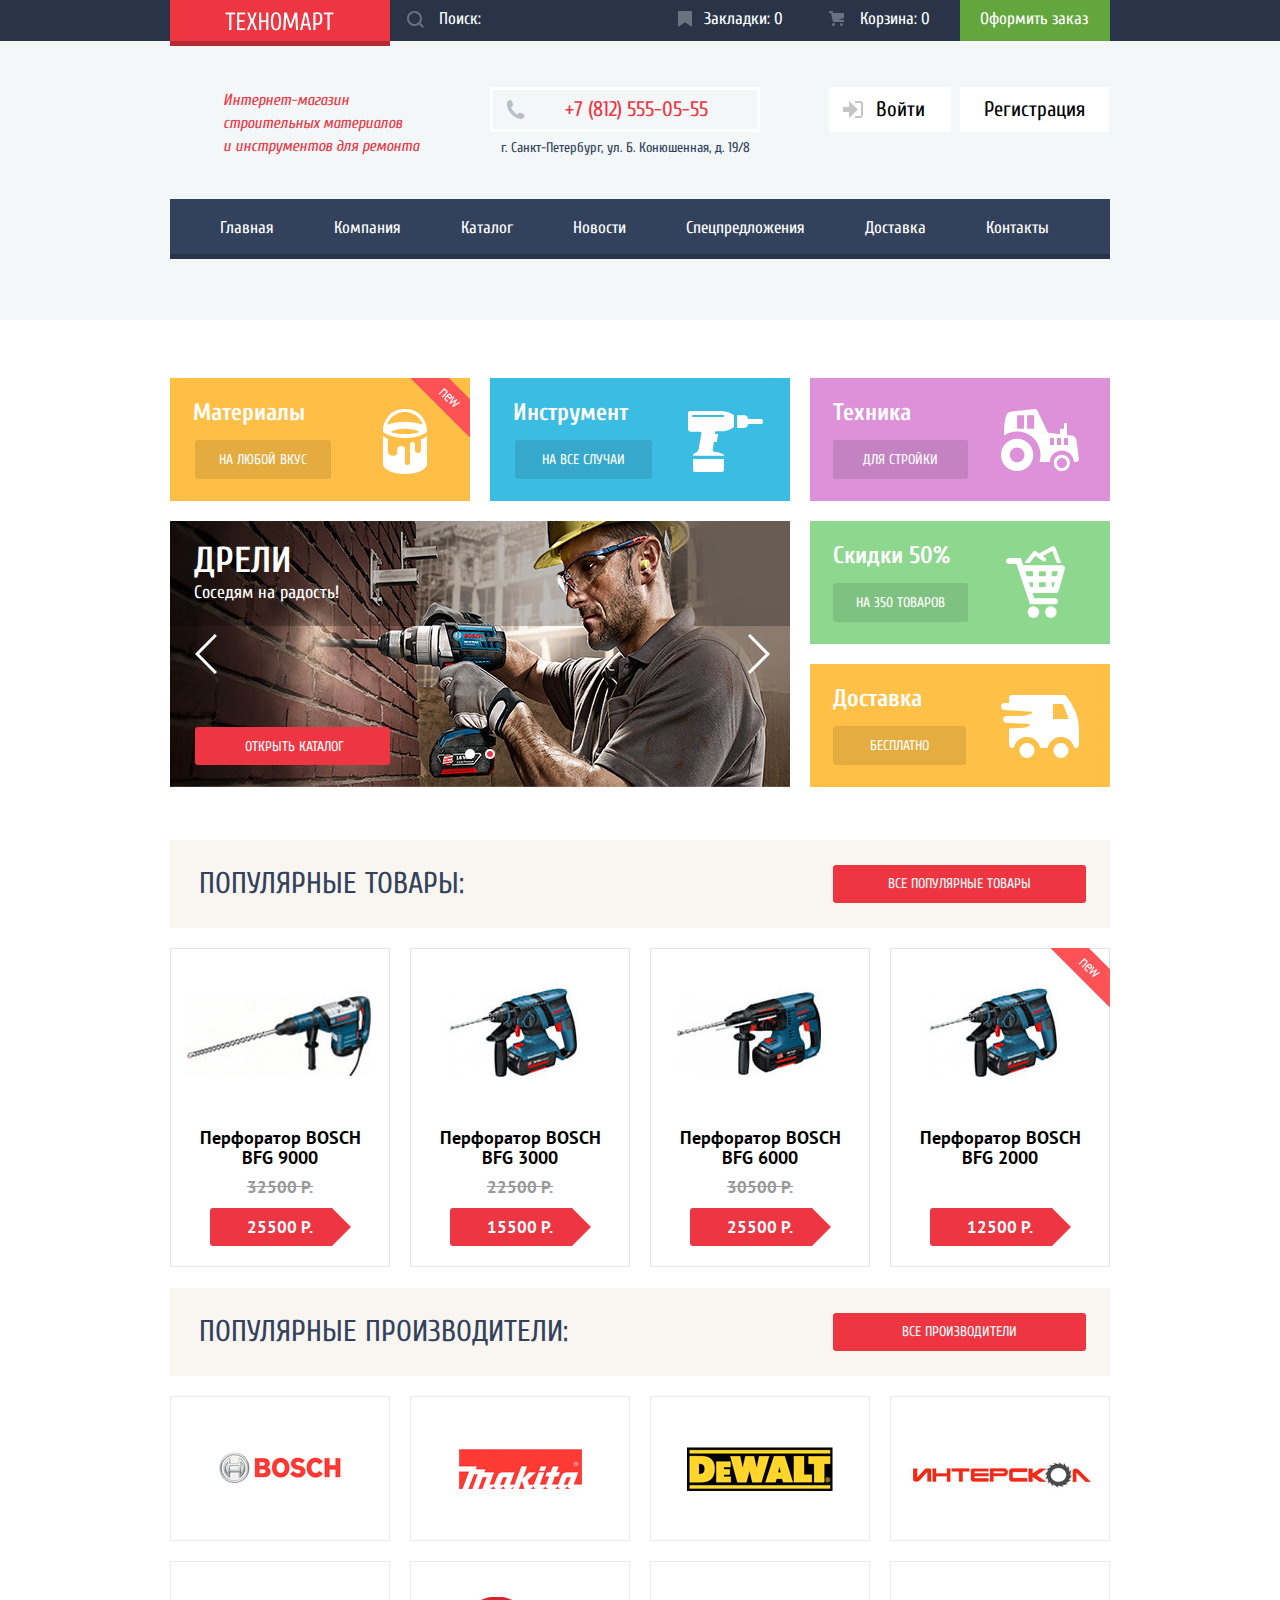
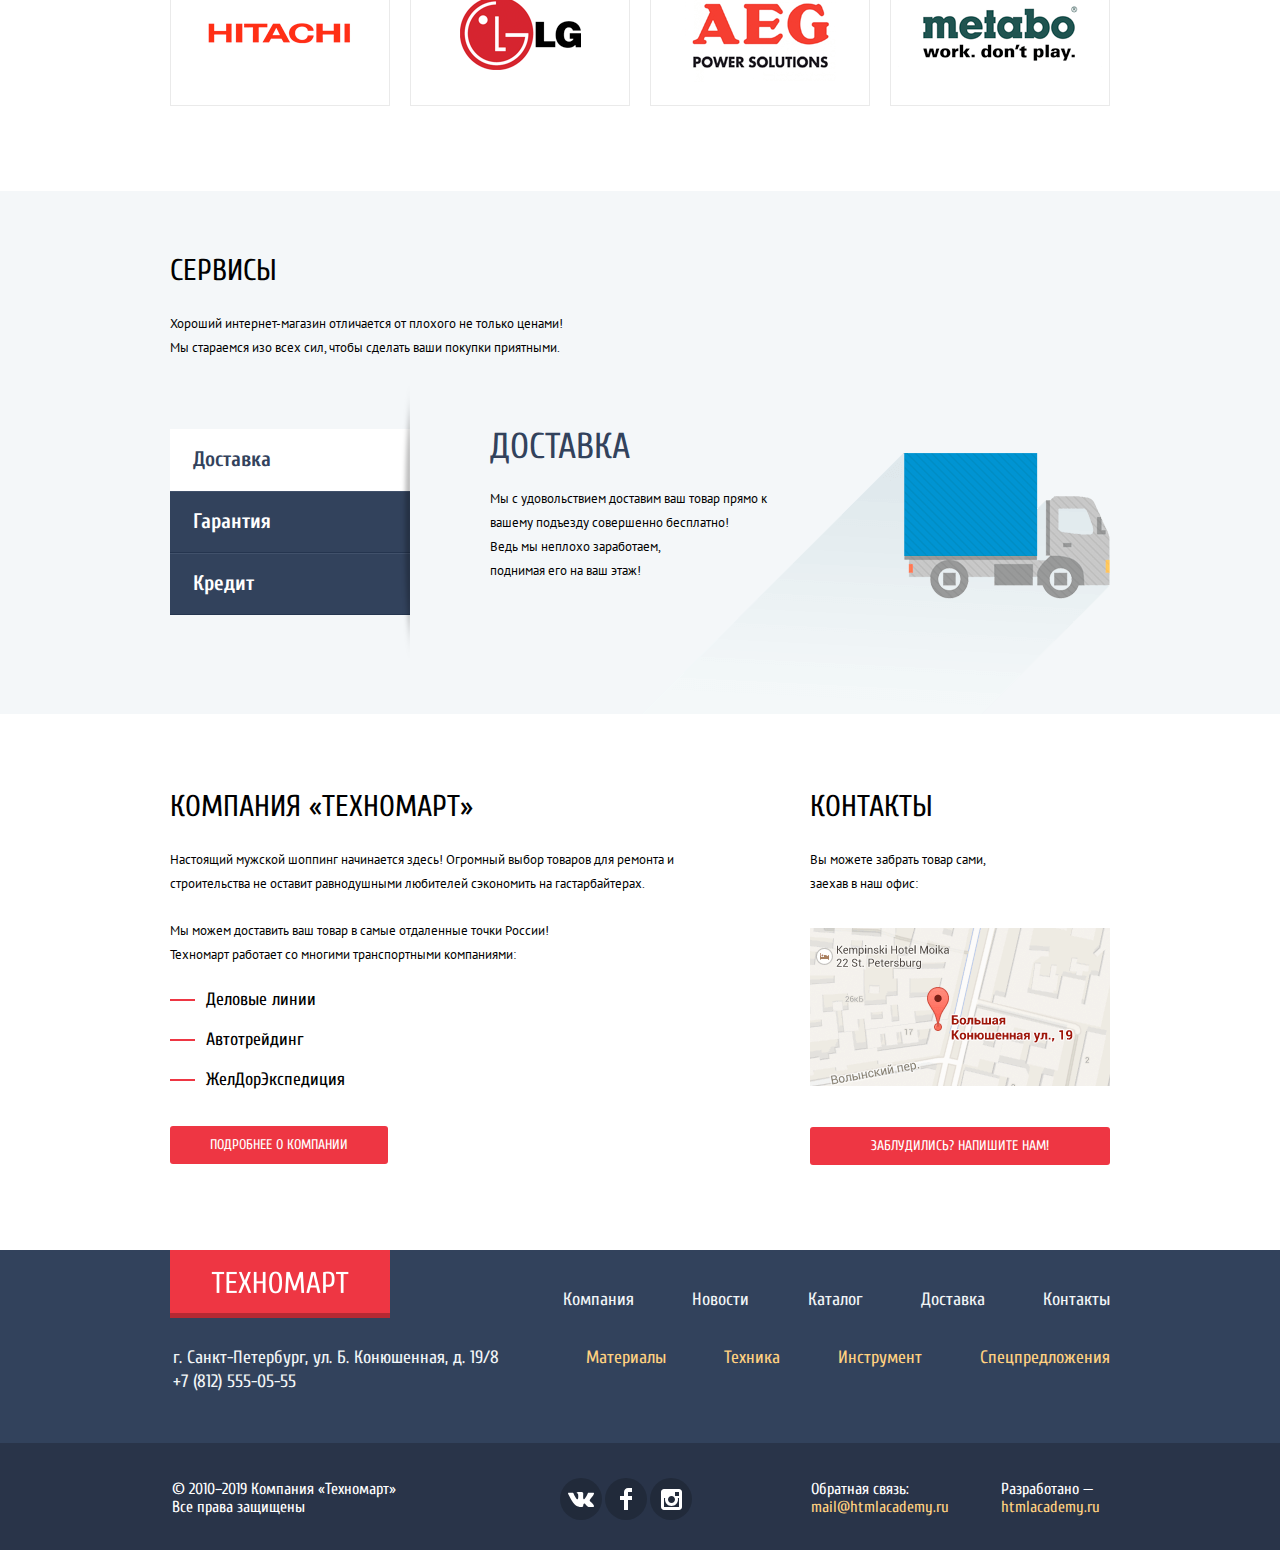
==== commit 204ef21b: "Added styles to filters and sort sesctions" ====
--- a/index.html
+++ b/index.html
@@ -17,7 +17,7 @@
 					</a>
 					<div class="search-wrapper">						
 						<input type="search" id="site-serch" placeholder="Поиск:" aria-label="Поиск по сайту">						
-						<svg class="search-icon" version="1.1" xmlns="http://www.w3.org/2000/svg" xmlns:xlink="http://www.w3.org/1999/xlink" x="0px" y="0px" width="17px" height="17px" viewBox="0 0 17 17" enable-background="new 0 0 17 17" xml:space="preserve">
+						<svg class="search-icon" version="1.1" xmlns="http://www.w3.org/2000/svg" xmlns:xlink="http://www.w3.org/1999/xlink" x="0px" y="0px" width="17px" height="17px" viewBox="0 0 17 17" enable-background="new 0 0 17 17" xml:space="preserve" aria-hidden="true">
 							<g id="search-1">
 							</g>
 							<g id="search-2">
@@ -51,7 +51,7 @@
 				<ul class="user-navigation">
 					<li class="item">
 						<a class="login link" href="#">
-							<svg class="login-icon" version="1.1" id="login" xmlns="http://www.w3.org/2000/svg" xmlns:xlink="http://www.w3.org/1999/xlink" x="0px" y="0px" width="20px" height="17px" viewBox="0 0 20 17" enable-background="new 0 0 20 17" xml:space="preserve">
+							<svg class="login-icon" version="1.1" id="login" xmlns="http://www.w3.org/2000/svg" xmlns:xlink="http://www.w3.org/1999/xlink" x="0px" y="0px" width="20px" height="17px" viewBox="0 0 20 17" enable-background="new 0 0 20 17" xml:space="preserve" aria-hidden="true">
 								<g>
 									<polygon fill="#c5c5c5" points="14.875,8.5 6,0 6,6 0,6 0,11 6,11 6,17 	"/>
 								</g>
@@ -98,28 +98,28 @@
 				</div>
 			</div>
 			<div class="offers-second-row">
-				<ul class="slider">
-					<li class="item item-1" id="slide-1">						
+				<div class="slider">
+					<div class="item item-1" id="slide-1">
+						<div class="slider-desription">
+							<h3 class="slider-title">Перфораторы</h3>
+							<span>Настоящие мужские игрушки</span>
+						</div>
+						<a href="catalog.html" class="slider-button button">Открыть каталог</a>
+					</div>
+					<div class="item item-2" id="slide-2">						
 						<div class="slider-desription">
 							<h3 class="slider-title">Дрели</h3>
 							<span>Соседям на радость!</span>
 						</div>
 						<a href="catalog.html" class="slider-button button">Открыть каталог</a>
-					</li>
-					<li class="item item-2" id="slide-2">
-						<div class="slider-desription">
-							<h3 class="slider-title">Перфораторы</h3>
-							<span>Настоящие мужские игрушки</span>
-						</div>
-						<a href="catalog.html" class="slider-button button">Открыть каталог</a>
-					</li>
+					</div>
 					<button class="slider-switcher prev" type="button" aria-label="Предыдущий слайд"></button>
 					<button class="slider-switcher next" type="button" aria-label="Следующий слайд"></button>
 					<div class="radio-swithes">
-						<label class="radio-switcher-item" for="radio-switcher poducts-1" aria-label="Первый слайд"></label>
-						<label class="radio-switcher-item active" for="poducts-2" aria-label="Второй слайд"></label>
-					</div>
-				</ul>
+						<label class="radio-switcher-item" aria-label="Первый слайд"></label>
+						<label class="radio-switcher-item active" aria-label="Второй слайд"></label>
+					</div>
+				</div>
 				<div class="offers-column">
 					<div class="offers-item discount">
 						<h3 class="title">Скидки 50%</h3>
@@ -239,74 +239,73 @@
 						<li><a class="item" href="#">Кредит</a></li>
 					</ul>
 					
-						<div class="delivery-wrapper">
-							<section class="description delivery">
-								<h3>Доставка</h3>
-								<p>
-									Мы с удовольствием доставим ваш товар прямо 
-									к вашему подъезду совершенно бесплатно!<br>
-									Ведь мы неплохо заработаем,<br>
-									поднимая его на ваш этаж!
-								</p>
-							</section>
-						</div>
-						<div class="guarantee-wrapper">
-							<section class="description guarantee">
-								<h3>Гарантия</h3>
-								<p>
-									Если купленный у нас товар поломается или заискрит, 
-									а также в случае пожара, спровоцированного его возгаранием,  
-									вы всегда можете быть уверены в нашей гарантии. 
-									Мы обменяем сгоревший товар на новый.<br>
-									Дом уж восстановите как-нибудь сами. 
-								</p>
-							</section>
-						</div>
-						<div class="credit-wrapper">
-							<section class="description credit">
-								<h3>Кредит</h3>
-								<p>
-									Залезть в долговую яму стало проще! <br>
-									Кредитные консультанты придут вам на помощь.
-								</p>
-								<a class="button" href="#">Отправить заявку</a>
-							</section>
-						</div>
-					
-				</div>
+					<div class="delivery-wrapper">
+						<section class="description delivery">
+							<h3>Доставка</h3>
+							<p>
+								Мы с удовольствием доставим ваш товар прямо 
+								к вашему подъезду совершенно бесплатно!<br>
+								Ведь мы неплохо заработаем,<br>
+								поднимая его на ваш этаж!
+							</p>
+						</section>
+					</div>
+					<div class="guarantee-wrapper">
+						<section class="description guarantee">
+							<h3>Гарантия</h3>
+							<p>
+								Если купленный у нас товар поломается или заискрит, 
+								а также в случае пожара, спровоцированного его возгаранием,  
+								вы всегда можете быть уверены в нашей гарантии. 
+								Мы обменяем сгоревший товар на новый.<br>
+								Дом уж восстановите как-нибудь сами. 
+							</p>
+						</section>
+					</div>
+					<div class="credit-wrapper">
+						<section class="description credit">
+							<h3>Кредит</h3>
+							<p>
+								Залезть в долговую яму стало проще! <br>
+								Кредитные консультанты придут вам на помощь.
+							</p>
+							<a class="button" href="#">Отправить заявку</a>
+						</section>
+					</div>					
+				</div>
+			</div>
+		</section>
+		<div class="container columns">
+			<section class="about-company">
+				<h2 class="title">Компания «Техномарт»</h2>
+				<p>
+					Настоящий мужской шоппинг начинается здесь! 
+					Огромный выбор товаров для ремонта и строительства не оставит равнодушными любителей сэкономить на гастарбайтерах.
+				</p>
+				<p>
+					Мы можем доставить ваш товар в самые отдаленные точки России!<br>
+					Техномарт работает со многими транспортными компаниями: 
+				</p>
+				<ul class="list">
+					<li class="item">Деловые линии</li>
+					<li class="item">Автотрейдинг</li>
+					<li class="item">ЖелДорЭкспедиция</li>
+				</ul>
+				<a href="#" class="button">Подробнее о компании</a>
 			</section>
-			<div class="container columns">
-				<section class="about-company">
-					<h2 class="title">Компания «Техномарт»</h2>
-					<p>
-						Настоящий мужской шоппинг начинается здесь! 
-						Огромный выбор товаров для ремонта и строительства не оставит равнодушными любителей сэкономить на гастарбайтерах.
-					</p>
-					<p>
-						Мы можем доставить ваш товар в самые отдаленные точки России!<br>
-						Техномарт работает со многими транспортными компаниями: 
-					</p>
-					<ul class="list">
-						<li class="item">Деловые линии</li>
-						<li class="item">Автотрейдинг</li>
-						<li class="item">ЖелДорЭкспедиция</li>
-					</ul>
-					<a href="#" class="button">Подробнее о компании</a>
-				</section>
-				<section class="address">
-					<h2 class="title">Контакты</h2>
-					<p>
-						Вы можете забрать товар сами,<br>
-						заехав в наш офис:
-					</p>
-					<div class="map">
-						<a href="#" class="link-map">
-							<img src="img/map.png" width="300" height="158" alt="Адрес офиса компании город Санкт-Петербург улица Большая Конюшенная дом 19.">
-						</a>
-					</div>
-					<a href="#" class="link-write-us button">Заблудились? Напишите НАМ!</a>
-				</section>
-			</div>
+			<section class="address">
+				<h2 class="title">Контакты</h2>
+				<p>
+					Вы можете забрать товар сами,<br>
+					заехав в наш офис:
+				</p>
+				<div class="map">
+					<a href="map.html" class="link-map">
+						<img src="img/map.png" width="300" height="158" alt="Адрес офиса компании город Санкт-Петербург улица Большая Конюшенная дом 19.">
+					</a>
+				</div>
+				<a href="write-us.html" class="link-write-us button">Заблудились? Напишите НАМ!</a>
+			</section>
 		</div>
 	</main>
 	<footer class="main-footer">
@@ -385,8 +384,27 @@
 	</section>
 	<section class="modal modal-map">
 		<h2 class="visually-hidden">Карта проезда</h2>
+		<iframe src="https://www.google.com/maps/embed?pb=!1m18!1m12!1m3!1d1998.6006747577262!2d30.32339540173705!3d59.93876812541997!2m3!1f0!2f0!3f0!3m2!1i1024!2i768!4f13.1!3m3!1m2!1s0x4696310fca5ba729%3A0xea9c53d4493c879f!2z0JHQvtC70YzRiNCw0Y8g0JrQvtC90Y7RiNC10L3QvdCw0Y8g0YPQuy4sIDE5LCDQodCw0L3QutGCLdCf0LXRgtC10YDQsdGD0YDQsywg0KDQvtGB0ZbRjywgMTkxMTg2!5e0!3m2!1suk!2sua!4v1560416735074!5m2!1suk!2sua" width="940" height="446" style="border:0" allowfullscreen></iframe>
 		<p><img src="img/map-modul.jpg" width="940" height="446" alt="Адрес офиса компании город Санкт-Петербург улица Большая Конюшенная дом 19."></p>
 		<button class="modal-close" type="button"  aria-label="Закрыть окно">x</button> 
+	</section>
+	<section class="modal modal-order">
+		<div class="container">
+			<h2 class="visually-hidden">Оформление заказа</h2>
+			<div class="order-wrapper">
+				<div class="icon-checkbox"></div>
+				<p>Товар добавлен в корзину!</p>
+			</div>
+		</div>
+		<div class="modal-wrapper-bg">
+			<div class="container">
+				<ul class="order-list">
+					<li><a href="#" class="button button-order">Оформить заказ</a></li>
+					<li><a href="#" class="button button-cancel">Продолжить покупки</a></li>
+				</ul>
+			</div>
+		</div>
+		<button class="modal-close" type="button" aria-label="Закрыть окно">x</button>
 	</section>
 	<script src="js/script.js"></script>
 </body>
--- a/css/style.css
+++ b/css/style.css
@@ -91,7 +91,7 @@
 }
 
 .top-header input {
-	width: 269px;
+	width: 100%;
 	padding-top: 10px;
 	padding-bottom: 13px;
 	padding-left: 49px;
@@ -102,6 +102,8 @@
 
 .search-wrapper {
 	position: relative;
+	width: 270px;
+	box-sizing: border-box;
 }
 
 .top-header .search-icon {
@@ -167,9 +169,15 @@
 }
 
 .top-header .bookmarks {
-	padding-left: 45px;
+	width: 150px;
+	padding-left: 44px;
 	padding-right: 27px;
 	text-align: center;
+	box-sizing: border-box;
+}
+
+.bookmarks.with-item {
+	background-color: #ee3643;
 }
 
 .top-header .bookmarks::before {
@@ -186,9 +194,11 @@
 }
 
 .top-header .cart {
-	padding-left: 50px;
-	padding-right: 31px;
+	width: 150px;
+	padding-left:49px;
+	padding-right: 30px;
 	text-align: center;
+	box-sizing: border-box;
 }
 
 .top-header .cart::before {
@@ -210,10 +220,12 @@
 }
 
 .top-header .checkout {
+	width: 150px;
 	padding-left: 20px;
 	padding-right: 22px;
 	text-align: center;
 	background-color: #63a63e;
+	box-sizing: border-box;
 }
 
 .top-header .checkout:hover {
@@ -287,7 +299,7 @@
 
 .user-navigation,
 .user-menu {
-	min-width: 280px;
+	width: 281px;
 	margin: 0;
 	padding: 0;
 	margin-left: auto;
@@ -295,6 +307,7 @@
 }
 
 .account {
+	width: 299px;
 	margin: 0;
 	padding: 0;
 	margin-left: auto;
@@ -304,6 +317,7 @@
 .user-navigation .item  {
 	position: relative;
 	display: inline-block;
+	vertical-align: middle;
 	background-color: #ffffff;
 }
 
@@ -333,8 +347,8 @@
 
 .user-navigation .login {
 	margin-right: 6px;
-	padding-left: 46px;	
-	padding-right: 21px;
+	padding-left: 47px;	
+	padding-right: 20px;
 }
 
 .login-icon {
@@ -439,6 +453,7 @@
 	display: inline-block;
 	font-size: 16px;
 	line-height: 18px;
+	vertical-align: middle;
 	color: #32425c;
 	text-decoration: underline;
 }
@@ -684,7 +699,6 @@
 	width: 620px;
 	margin: 0;
 	padding: 0;
-	background-color: #9f8d83;
 	list-style-type: none;
 }
 
@@ -696,11 +710,14 @@
 }
 
 .item.item-1 {
+	background-image: url(../img/slider-image-perforator.jpg);
+	background-color: #878380;
+}
+
+
+.item.item-2 {
 	background-image: url(../img/slider-image-drill.jpg);
-}
-
-.item.item-2 {
-	background-image: url(../img/slider-image-perforator.jpg);
+	background-color: #9f8d83;
 }
 
 .slider .slider-desription {
@@ -725,7 +742,7 @@
 	line-height: 24px;
 }
 
-.item.item-2 {
+.item.item-1 {
 	display: none;
 }
 
@@ -764,6 +781,7 @@
 	height: 10px;
 	margin-right: 7px;
 	vertical-align: top;
+	vertical-align: middle;
 	background-color: #ffffff;
 	border-radius: 50%;
 	cursor: pointer;
@@ -959,6 +977,10 @@
 	border-top: 1px solid #41516b;;
 }
 
+.services-list .item:hover:not(.active) {
+	background-color: #293449;
+}
+
 .services-list .active {
 	color: #32425c;
 	background-color: #ffffff;
@@ -1265,6 +1287,7 @@
 	display: inline-block;
 	width: 15px;
 	height: 12px;
+	vertical-align: middle;
 	background-image: url('../img/icon-home.svg');
 	background-repeat: no-repeat;
 	background-position: 0 0;
@@ -1321,6 +1344,7 @@
 .goods-columns {
 	display: flex;
 	flex-direction: column;
+	margin-bottom: 40px;
 }
 
 .filters {
@@ -1328,15 +1352,21 @@
 }
 
 .filter-title {
+	margin: 0;
+	padding-left: 19px;
+	padding-top: 9px;
+	padding-bottom: 11px;
 	font-size: inherit;
 	font-weight: 400;
 	line-height: 18px;
 	font-family: 'PT Sans', Arial, sans-serif;
 	text-transform: uppercase;
+	background-color: #f7f3ec;
+	border-radius: 3px;
 }
 
 .filters legend {
-	margin-bottom: 15px;
+	margin-bottom: 13px;
 	font-size: 17px;
 	font-weight: 700;
 	font-family: 'PT Sans', Arial, sans-serif;
@@ -1344,6 +1374,11 @@
 	text-transform: uppercase;	
 }
 
+.filters .price {
+	margin-top: 11px;
+	margin-bottom: 13px;
+}
+
 .filter fieldset {
 	margin: 0;
 	padding: 0;
@@ -1352,6 +1387,7 @@
 }
 
 .filter fieldset:last-of-type {
+	margin-bottom: 60px;
 	border: 0;
 }
 
@@ -1363,14 +1399,92 @@
 	list-style-type: none;
 }
 
+.range-controls {
+	position: relative;
+	height: 41px;
+	margin-bottom: 9px;
+	padding-top: 39px;
+	padding-left: 20px;
+	padding-right: 20px;
+	background: #f7f3ec;
+	border-radius: 3px;
+}
+
+.range-controls .scale {
+	height: 2px;
+	background: #d7dcde;
+}
+
+.range-controls .bar {
+	width: 80%;
+	height: 2px;
+	background: #00ca74;
+}
+
+.range-controls .toggle {
+	position: absolute;
+	top: 30px;
+	left: 0;
+	width: 4px;
+	height: 4px;
+	padding: 0;
+	border: 8px solid #ffffff;
+	background-color: #ababab;
+	box-shadow: 0 2px 1px 0 #cfcfcf;
+	border-radius: 50%;
+	cursor: pointer;
+}
+
+.range-controls .togglel-min {
+	left: 20px;
+}
+
+.range-controls .togglel-max {
+	left: 160px;
+}
+
+.price-controls {
+	margin-bottom: 25px;
+}
+
+.price-controls input {
+	width: 70px;
+	padding-top: 9px;
+	padding-bottom: 10px;
+	padding-left: 16px;
+	padding-right: 9px;
+	font-family: 'PT Sans', Arial, sans-serif;
+	font-size: 17px;
+	line-height: 18px;
+	text-align: center;
+	border: none;
+	border-radius: 3px;
+	background: #f7f3ec;
+}
+
+.price-controls .price-line {
+	font-size: 16px;
+}
+
+.price-controls .min-price  {
+	margin-right: 6px;
+}
+
+.price-controls .max-price  {
+	margin-left: 7px;
+}
+
 .manufacturer-list,
 .power-list {
 	margin: 0;
 	padding: 0;
 }
 
-.power-title {
+.legend-title {
 	margin-top: 17px;
+}
+
+.powet-title {
 	letter-spacing: 0.7px;
 }
 
@@ -1385,10 +1499,6 @@
 
 .manufacturer-list .filter-option:last-child {
 	margin-bottom: 0;
-}
-
-.power-list {
-	margin-bottom: 77px;
 }
 
 input[type='radio']:disabled,
@@ -1407,18 +1517,164 @@
 	text-transform: uppercase;
 	background-color: #ffffff;
 	border: 1px solid #e5e5e5;
+	cursor: pointer;
+}
+
+.filter-option {
+	padding-left: 35px;
+}
+
+.filter-option label {
+	position: relative;
+	display: block;
+	cursor: pointer;
+	user-select: none;
+}
+
+.filter-input-checkbox + label::before {
+	content: '';
+	position: absolute;
+	top: 0;
+	left: -35px;
+	width: 19px;
+	height: 19px;
+	border: 2px solid #c5c5c5;
+}
+
+.filter-input-checkbox:checked + label::after {
+	content: '';
+	position: absolute;
+	top: 0px;
+	left: -29px;
+	width: 17px;
+	height: 5px;
+	border: 4px solid #c5c5c5;
+	border-top-style: none;
+	border-right-style: none;
+	transform: rotate(-45deg);
+}
+
+.filter-input-radio + label::before {
+	content: '';
+	position: absolute;
+	top: -1px;
+	left: -35px;
+	width: 17px;
+	height: 17px;
+	border: 4px solid #c5c5c5;
+	border-radius: 50%;
+}
+
+.filter-input-radio:checked + label::after {
+	content: '';
+	position: absolute;
+	top: 7px;
+	left: -27px;
+	width: 9px;
+	height: 9px;
+	background: #c5c5c5;
+	border-radius: 50%;
 }
 
 .sort {
+	display: flex;
+	align-items: center;
+	flex-wrap: wrap;
 	width: 700px;
-	margin-bottom: 20px;
+	padding-top: 5px;
+	padding-bottom: 7px;
+	background-color: #f7f3ec;
+	border-radius: 3px;
+}
+
+.sort .sort-title {
+	margin: 0;
+	padding-left: 19px;
+	font-size: inherit;
+	font-weight: 400;
+	line-height: 18px;
+	font-family: 'PT Sans', Arial, sans-serif;
+	text-transform: uppercase;
 }
 
 .sort .list,
-.sort .type-of-sort {
+.sort .price-sort {
 	margin: 0;
 	padding: 0;
 	list-style-type: none;
+}
+
+.sort .list {
+	width: 380px;
+}
+
+.sort .list {
+	margin-left: 140px;
+}
+
+.sort .item-type-sort {
+	margin-right: 65px;
+	display: inline-block;
+	vertical-align: middle;
+}
+
+.sort .item-type-sort:nth-child(3n) {
+	margin-right: 0;
+}
+
+.item-type-sort a {	
+	line-height: 18px;
+	font-family: 'PT Sans', Arial, sans-serif;
+	color: #000000;
+	text-transform: uppercase;
+	border-bottom: 1px dashed #ee3643;
+	opacity: 0.3;
+}
+
+.item-type-sort a:hover:not(.active) {
+	opacity: 1;
+	border-bottom-style: solid;
+}
+
+.item-type-sort .active {
+	color: #ee3643;
+	border-bottom: none;
+	opacity: 1;
+}
+
+.sort .price-sort {
+	margin-left: 20px;
+}
+
+.price-sort .item-price-sort {
+	display: inline-block;
+	vertical-align: middle;
+}
+
+.price-sort .price-up {
+	display: block;
+	margin-right: 18px;
+	border-left: 5px solid transparent; 
+	border-right: 5px solid transparent;
+	border-bottom: 10px solid #c5c5c5;
+}
+
+.price-sort .price-down {
+	display: block;
+	border-left: 5px solid transparent; 
+	border-right: 5px solid transparent;
+	border-top: 10px solid #c5c5c5;
+}
+
+.price-sort .sort-active {
+	border-bottom-color:  #ee3643;
+	border-top-color: #ee3643;
+}
+
+.price-sort .price-up:hover:not(.sort-active),
+.price-sort .price-down:hover:not(.sort-active) {
+	border-bottom-color: #000000;
+	border-top-color:  #000000;
 }
 
 .catalog {
@@ -1434,7 +1690,7 @@
 .popular-catalog .list, 
 .catalog .list {
 	margin: 0;
-	margin-bottom: 50px;
+	margin-bottom: 28px;
 	padding: 0;
 	list-style-type: none;
 	font-size: 0;
@@ -1454,6 +1710,7 @@
 	font-size: 16px;
 	font-weight: 700;
 	text-align: center;
+	vertical-align: middle;
 	border: 1px solid #e5e5e5;
 }
 
@@ -1481,7 +1738,8 @@
 	left: 0;
 	width: 218px;
 	height: 88px;
-	margin: 40px 0;
+	padding-top: 44px;
+	padding-bottom: 40px;
 	background-color: #ffffff;
 	z-index: 10;
 }
@@ -1636,15 +1894,54 @@
 }
 
 .pagination-list {
+	display: flex;
+	flex-wrap: wrap;
 	margin: 0;
 	padding: 0;
-	margin-bottom: 60px;
 	list-style-type: none;
+}
+
+.pagination-list .pagination-item {
+	margin-right: 9px;
+}
+
+
+
+.pagination-list .pagination-item {
+	display: block;
+	padding: 9px 15px;
+	font-family: "PT Sans", sans-serif;
+	font-size: 13px;
+	line-height: 18px;
+	color: #000000;
+	text-transform: uppercase;
+	border: 1px solid #e5e5e5;
+	border-radius: 3px;
+}
+
+.pagination-item:hover:not(.pagination-item-current) {
+	border-color: #bdc6ca;
+}
+
+.pagination-item:active:not(.pagination-item-current) {
+	border-color: #ee3744;
+}
+
+.pagination-list .next-page {
+	padding-left: 30px;
+	padding-right: 30px;
+}
+
+.pagination-item.pagination-item-current  {
+	background-color: #ee3643;
+	border: 1px solid #ee3643;
+	border-radius: 3px;
+	color: #ffffff;
 }
 
 .about-tool {
 	padding-top: 64px;
-	padding-bottom: 67px;
+	padding-bottom: 68px;
 	background-color: #f2f6f8;
 }
 
@@ -1669,6 +1966,7 @@
 	position: fixed;
 	background-color: #ffffff;
 	box-shadow: 0 20px 40px #000000;
+	z-index: 20;
 }
 
 .modal-write-us {
@@ -1692,6 +1990,7 @@
 	display: inline-block;
 	font-size: 18px;
 	line-height: 18px;
+	vertical-align: middle;
 }
 
 .modal-close {
@@ -1784,6 +2083,24 @@
 	margin: 0;
 }
 
+.modal-map iframe {
+  position: relative;
+  z-index: 2;
+  border: none;
+}
+
+.modal-map p {
+  position: absolute;
+  top: 0;
+  left: 0;
+  z-index: 1;
+  margin: 0;
+}
+
+.modal-map .modal-close {
+	z-index: 2;
+}
+
 .modal-order {
 	left: 50%;
 	top: 410px;
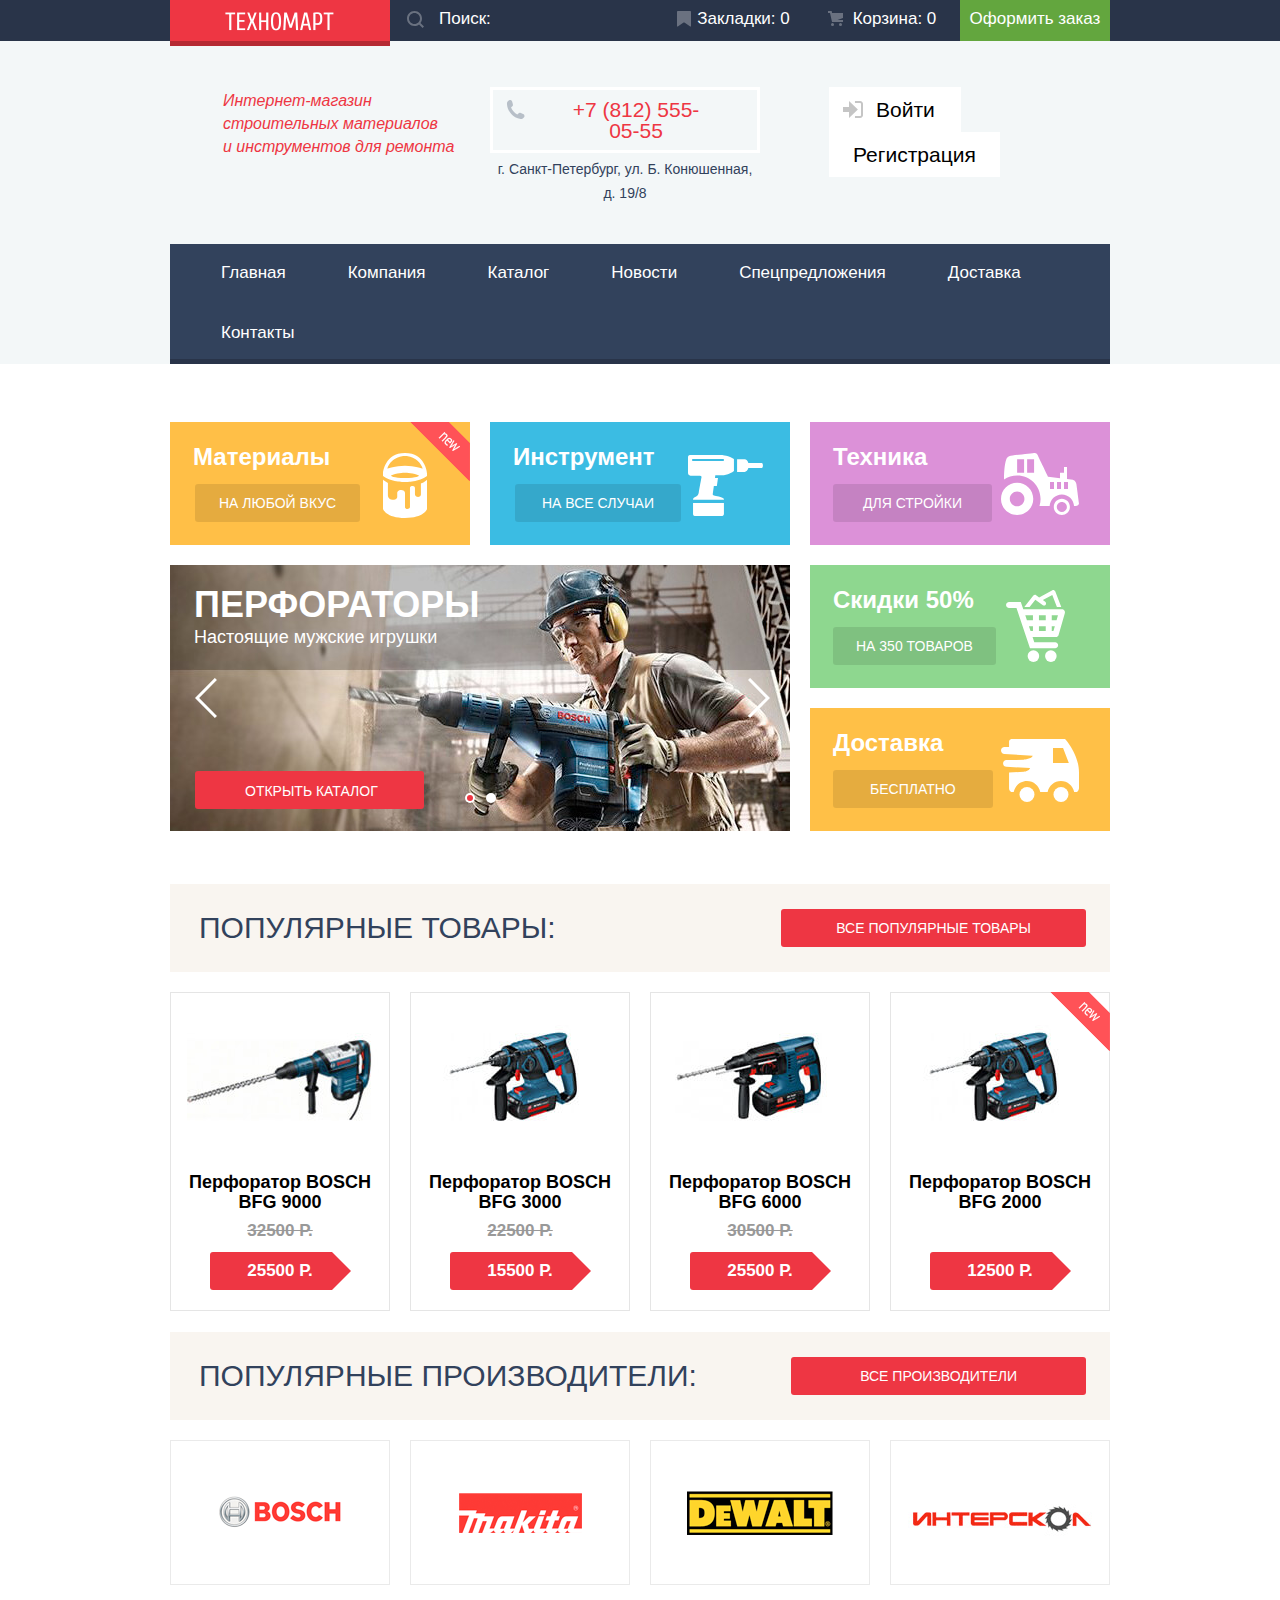
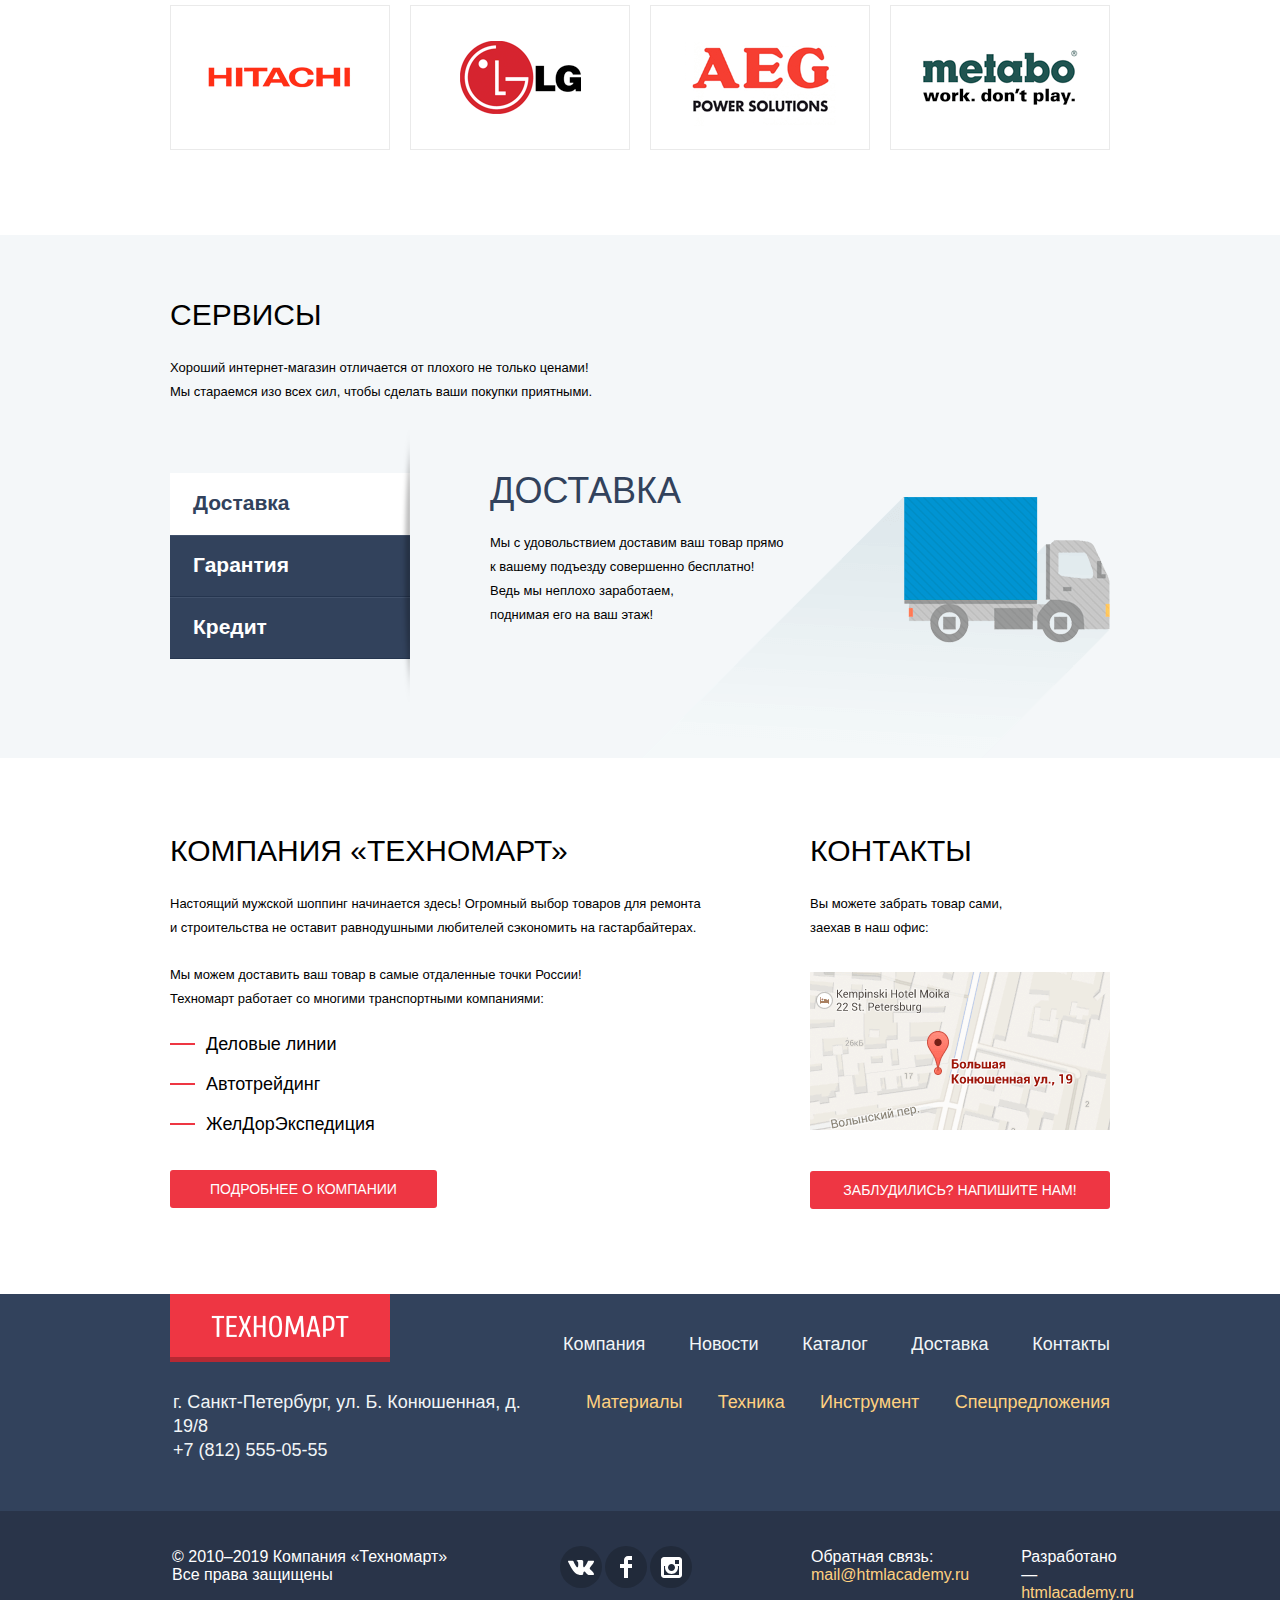
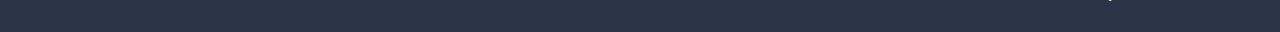
==== commit d6f4c3cb: "Added actions with popup windwos and slider. Some fixes" ====
--- a/index.html
+++ b/index.html
@@ -3,7 +3,7 @@
 <head>
 	<meta charset="utf-8">
 	<title>HTML Academy: Техномарт</title>
-	<link rel="stylesheet" href="https://fonts.googleapis.com/css?family=Cuprum:400,400i,700%7CPT+Sans:400,700&display=swap&subset=cyrillic">
+	<link rel="preload" as="font" type="font/woff2" href="https://fonts.googleapis.com/css?family=Cuprum:400,400i,700%7CPT+Sans:400,700&display=swap&subset=cyrillic">
 	<link rel="stylesheet" href="css/normalize.css">  
 	<link rel="stylesheet" href="css/style.css">
 </head>
--- a/css/style.css
+++ b/css/style.css
@@ -26,7 +26,8 @@
 	border: 0;
 	padding: 0;
 	white-space: nowrap;
-	clip-path: inset(100%);
+	-webkit-clip-path: inset(100%);
+	        clip-path: inset(100%);
 	clip: rect(0 0 0 0);
 	overflow: hidden;
 }
@@ -54,9 +55,14 @@
 
 .top-header {
 	position: relative;
+	display: -webkit-box;
+	display: -ms-flexbox;
 	display: flex;
-	flex-wrap: wrap;
-	justify-content: flex-end;
+	-ms-flex-wrap: wrap;
+	    flex-wrap: wrap;
+	-webkit-box-pack: end;
+	    -ms-flex-pack: end;
+	        justify-content: flex-end;
 	font-size: 17px;
 	line-height: 18px;
 	color: #ffffff;
@@ -83,11 +89,13 @@
 	padding-right: 56px;
 	text-align: center;
 	background-color: #ee3643;
-	box-shadow: inset 0 -5px 0 rgba(0, 0, 0, 0.24);
+	-webkit-box-shadow: inset 0 -5px 0 rgba(0, 0, 0, 0.24);
+	        box-shadow: inset 0 -5px 0 rgba(0, 0, 0, 0.24);
 }
 
 .top-header {
-	align-content: center;
+	-ms-flex-line-pack: center;
+	    align-content: center;
 }
 
 .top-header input {
@@ -103,7 +111,8 @@
 .search-wrapper {
 	position: relative;
 	width: 270px;
-	box-sizing: border-box;
+	-webkit-box-sizing: border-box;
+	        box-sizing: border-box;
 }
 
 .top-header .search-icon {
@@ -123,6 +132,21 @@
 	opacity: 1;
 }
 
+.top-header input::-webkit-input-placeholder {
+	color: #ffffff;
+	opacity: 1;
+}
+
+.top-header input:-ms-input-placeholder {
+	color: #ffffff;
+	opacity: 1;
+}
+
+.top-header input::-ms-input-placeholder {
+	color: #ffffff;
+	opacity: 1;
+}
+
 .top-header input::placeholder {
 	color: #ffffff;
 	opacity: 1;
@@ -138,10 +162,10 @@
 	opacity: 1;
 }
 
-.top-header .logo:hover {
+.inner-page .logo:hover {
 	background-color: #ca2c37;
 }
-.top-header .logo:active {
+.inner-page .logo:active {
 	background-color: #ba2732;
 }
 
@@ -170,21 +194,17 @@
 
 .top-header .bookmarks {
 	width: 150px;
-	padding-left: 44px;
-	padding-right: 27px;
+	padding-left: 17px;
 	text-align: center;
-	box-sizing: border-box;
-}
-
-.bookmarks.with-item {
-	background-color: #ee3643;
+	-webkit-box-sizing: border-box;
+	        box-sizing: border-box;
 }
 
 .top-header .bookmarks::before {
 	content: '';
 	position: absolute;
 	top: 11px;
-	left: 18px;
+	left: 17px;
 	width: 14px;
 	height: 16px;
 	background-image: url('../img/icon-bookmark.svg');
@@ -195,17 +215,17 @@
 
 .top-header .cart {
 	width: 150px;
-	padding-left:49px;
-	padding-right: 30px;
+	padding-left: 19px;
 	text-align: center;
-	box-sizing: border-box;
+	-webkit-box-sizing: border-box;
+	        box-sizing: border-box;
 }
 
 .top-header .cart::before {
 	content: '';
 	position: absolute;
 	top: 11px;
-	left: 19px;
+	left: 18px;
 	width: 15px;
 	height: 15px;
 	background-image: url('../img/cart-icon.svg');
@@ -214,18 +234,19 @@
 	opacity: 0.3;
 }
 
-.cart.cart-with-items {
-	padding-right: 26px;
+.cart.with-items {
+	padding-left: 24px;
+}
+.with-items {
 	background-color: #ee3643;
 }
 
 .top-header .checkout {
 	width: 150px;
-	padding-left: 20px;
-	padding-right: 22px;
 	text-align: center;
 	background-color: #63a63e;
-	box-sizing: border-box;
+	-webkit-box-sizing: border-box;
+	        box-sizing: border-box;
 }
 
 .top-header .checkout:hover {
@@ -237,11 +258,15 @@
 }
 
 .info {
+	display: -webkit-box;
+	display: -ms-flexbox;
 	display: flex;
 	margin-bottom: 39px;
 }
 
 .inner-page .info {
+	display: -webkit-box;
+	display: -ms-flexbox;
 	display: flex;
 	margin-bottom: 37px;
 }
@@ -473,13 +498,19 @@
 	line-height: 17px;
 	color: #ffffff;
 	background-color: #32425c;
-	box-shadow: inset 0 -5px 0 rgba(41, 52, 73, 1);
+	-webkit-box-shadow: inset 0 -5px 0 rgba(41, 52, 73, 1);
+	        box-shadow: inset 0 -5px 0 rgba(41, 52, 73, 1);
 }
 
 .main-navigation ul {
+	display: -webkit-box;
+	display: -ms-flexbox;
 	display: flex;
-	flex-wrap: wrap;
-	justify-content: flex-start;
+	-ms-flex-wrap: wrap;
+	    flex-wrap: wrap;
+	-webkit-box-pack: start;
+	    -ms-flex-pack: start;
+	        justify-content: flex-start;
 	margin: 0;
 	margin-left: 20px;
 	padding: 0;
@@ -490,8 +521,8 @@
 	display: block;
 	padding-top: 20px;
 	padding-bottom: 23px;
-	padding-left: 30px;
-	padding-right: 30px;
+	padding-left: 31px;
+	padding-right: 31px;
 	color: #ffffff;
 	vertical-align: middle;
 }
@@ -539,21 +570,36 @@
 }
 
 .offers-first-row {
+	display: -webkit-box;
+	display: -ms-flexbox;
 	display: flex;
-	justify-content: space-between;
-	flex-wrap: wrap;
+	-webkit-box-pack: justify;
+	    -ms-flex-pack: justify;
+	        justify-content: space-between;
+	-ms-flex-wrap: wrap;
+	    flex-wrap: wrap;
 	margin-bottom: 20px;
 }
 
 .offers-second-row {
+	display: -webkit-box;
+	display: -ms-flexbox;
 	display: flex;
-	justify-content: space-between;
-	flex-wrap: wrap;
+	-webkit-box-pack: justify;
+	    -ms-flex-pack: justify;
+	        justify-content: space-between;
+	-ms-flex-wrap: wrap;
+	    flex-wrap: wrap;
 }
 
 .offers-column {
+	display: -webkit-box;
+	display: -ms-flexbox;
 	display: flex;
-	flex-direction: column;
+	-webkit-box-orient: vertical;
+	-webkit-box-direction: normal;
+	    -ms-flex-direction: column;
+	        flex-direction: column;
 }
 
 .offers .offers-item {
@@ -787,6 +833,10 @@
 	cursor: pointer;
 }
 
+.radio-switcher-item.active {
+	cursor: auto;
+}
+
 .radio-switcher-item.active::before {
 	content: '';
 	position: absolute;
@@ -816,9 +866,15 @@
 
 .manufacturers .title,
 .popular-goods .title {
+	display: -webkit-box;
+	display: -ms-flexbox;
 	display: flex;
-	justify-content: space-between;
-	align-items: center;
+	-webkit-box-pack: justify;
+	    -ms-flex-pack: justify;
+	        justify-content: space-between;
+	-webkit-box-align: center;
+	    -ms-flex-align: center;
+	        align-items: center;
 	margin-bottom: 20px;
 	padding-top: 25px;
 	padding-bottom: 25px;
@@ -850,9 +906,14 @@
 }
 
 .manufacturers .list {
+	display: -webkit-box;
+	display: -ms-flexbox;
 	display: flex;
-	justify-content: space-between;
-	flex-wrap: wrap;
+	-webkit-box-pack: justify;
+	    -ms-flex-pack: justify;
+	        justify-content: space-between;
+	-ms-flex-wrap: wrap;
+	    flex-wrap: wrap;
 	padding: 0;
 	margin: 0;
 	font-size: 0;
@@ -873,10 +934,17 @@
 }
 
 .manufacturers .brand {
+	display: -webkit-box;
+	display: -ms-flexbox;
 	display: flex;
-	justify-content: center;
-	align-items: center;
-	flex-wrap: wrap;
+	-webkit-box-pack: center;
+	    -ms-flex-pack: center;
+	        justify-content: center;
+	-webkit-box-align: center;
+	    -ms-flex-align: center;
+	        align-items: center;
+	-ms-flex-wrap: wrap;
+	    flex-wrap: wrap;
 	width: 100%;
 	height: 100%;
 	text-align: center;
@@ -884,12 +952,14 @@
 }
 
 .manufacturers .brand:hover {
-	box-shadow: 0px 10px 25px 0px rgba(41, 52, 73, 0.5); 
+	-webkit-box-shadow: 0px 10px 25px 0px rgba(41, 52, 73, 0.5);
+	        box-shadow: 0px 10px 25px 0px rgba(41, 52, 73, 0.5); 
 
 }
 
 .manufacturers .brand:active {
-	box-shadow: 0px 4px 10px 0px rgba(41, 52, 73, 0.5); 
+	-webkit-box-shadow: 0px 4px 10px 0px rgba(41, 52, 73, 0.5);
+	        box-shadow: 0px 4px 10px 0px rgba(41, 52, 73, 0.5); 
 	opacity: 0.5;
 }
 
@@ -900,6 +970,8 @@
 }
 
 .services-columns {
+	display: -webkit-box;
+	display: -ms-flexbox;
 	display: flex;
 	margin-top: 69px;
 }
@@ -1028,8 +1100,12 @@
 }
 
 .columns {
+	display: -webkit-box;
+	display: -ms-flexbox;
 	display: flex;
-	justify-content: space-between;
+	-webkit-box-pack: justify;
+	    -ms-flex-pack: justify;
+	        justify-content: space-between;
 }
 
 .columns .about-company {
@@ -1085,12 +1161,16 @@
 .top-menu,
 .bottom-menu,
 .additional-info .container {
+	display: -webkit-box;
+	display: -ms-flexbox;
 	display: flex;
 }
 
 .top-menu,
 .bottom-menu {
-	justify-content: space-between;
+	-webkit-box-pack: justify;
+	    -ms-flex-pack: justify;
+	        justify-content: space-between;
 }
 
 
@@ -1112,13 +1192,19 @@
 	padding-left: 41px;
 	text-align: center;
 	background-color: #ee3643;
-	box-shadow: inset 0 -5px 0 rgba(0, 0, 0, 0.24);
+	-webkit-box-shadow: inset 0 -5px 0 rgba(0, 0, 0, 0.24);
+	        box-shadow: inset 0 -5px 0 rgba(0, 0, 0, 0.24);
 }
 
 .footer-menu .navigation {
+	display: -webkit-box;
+	display: -ms-flexbox;
 	display: flex;
-	flex-wrap: wrap;
-	justify-content: space-between;
+	-ms-flex-wrap: wrap;
+	    flex-wrap: wrap;
+	-webkit-box-pack: justify;
+	    -ms-flex-pack: justify;
+	        justify-content: space-between;
 	padding: 0;
 	margin: 0;
 	font-size: 18px;
@@ -1195,6 +1281,8 @@
 
 .footer-social,
 .feedback  {
+	display: -webkit-box;
+	display: -ms-flexbox;
 	display: flex;
 	margin: 0;
 	padding: 0;
@@ -1211,14 +1299,21 @@
 }
 
 .footer-social {
-	flex-wrap: wrap;
-	justify-content: space-between;
+	-ms-flex-wrap: wrap;
+	    flex-wrap: wrap;
+	-webkit-box-pack: justify;
+	    -ms-flex-pack: justify;
+	        justify-content: space-between;
 	width: 132px;
 }
 
 .social-button {
+	display: -webkit-box;
+	display: -ms-flexbox;
 	display: flex;
-	justify-content: center;
+	-webkit-box-pack: center;
+	    -ms-flex-pack: center;
+	        justify-content: center;
 	width: 42px;
 	height: 42px;
 	background-color: #212a3a;
@@ -1245,7 +1340,8 @@
 }
 
 .feedback {
-	justify-content: space-around;
+	-ms-flex-pack: distribute;
+	    justify-content: space-around;
 	width: 300px;
 	margin-left: auto;
 }
@@ -1271,9 +1367,14 @@
 }
 
 .breadcrumbs {
+	display: -webkit-box;
+	display: -ms-flexbox;
 	display: flex;
-	justify-content: flex-start;
-	flex-wrap: wrap;
+	-webkit-box-pack: start;
+	    -ms-flex-pack: start;
+	        justify-content: flex-start;
+	-ms-flex-wrap: wrap;
+	    flex-wrap: wrap;
 	padding: 0;
 	margin: 0;
 	margin-bottom: 20px;
@@ -1337,13 +1438,22 @@
 }
 
 .catalog-columns {
+	display: -webkit-box;
+	display: -ms-flexbox;
 	display: flex;
-	justify-content: space-between;
+	-webkit-box-pack: justify;
+	    -ms-flex-pack: justify;
+	        justify-content: space-between;
 }
 
 .goods-columns {
+	display: -webkit-box;
+	display: -ms-flexbox;
 	display: flex;
-	flex-direction: column;
+	-webkit-box-orient: vertical;
+	-webkit-box-direction: normal;
+	    -ms-flex-direction: column;
+	        flex-direction: column;
 	margin-bottom: 40px;
 }
 
@@ -1430,7 +1540,8 @@
 	padding: 0;
 	border: 8px solid #ffffff;
 	background-color: #ababab;
-	box-shadow: 0 2px 1px 0 #cfcfcf;
+	-webkit-box-shadow: 0 2px 1px 0 #cfcfcf;
+	        box-shadow: 0 2px 1px 0 #cfcfcf;
 	border-radius: 50%;
 	cursor: pointer;
 }
@@ -1528,7 +1639,10 @@
 	position: relative;
 	display: block;
 	cursor: pointer;
-	user-select: none;
+	-webkit-user-select: none;
+	   -moz-user-select: none;
+	    -ms-user-select: none;
+	        user-select: none;
 }
 
 .filter-input-checkbox + label::before {
@@ -1551,7 +1665,9 @@
 	border: 4px solid #c5c5c5;
 	border-top-style: none;
 	border-right-style: none;
-	transform: rotate(-45deg);
+	-webkit-transform: rotate(-45deg);
+	    -ms-transform: rotate(-45deg);
+	        transform: rotate(-45deg);
 }
 
 .filter-input-radio + label::before {
@@ -1577,9 +1693,14 @@
 }
 
 .sort {
+	display: -webkit-box;
+	display: -ms-flexbox;
 	display: flex;
-	align-items: center;
-	flex-wrap: wrap;
+	-webkit-box-align: center;
+	    -ms-flex-align: center;
+	        align-items: center;
+	-ms-flex-wrap: wrap;
+	    flex-wrap: wrap;
 	width: 700px;
 	padding-top: 5px;
 	padding-bottom: 7px;
@@ -1832,7 +1953,8 @@
 
 .popular-catalog .item:hover,
 .catalog .item:hover {
-	box-shadow: 0 0 10px rgba(41, 52, 72, 0.5);
+	-webkit-box-shadow: 0 0 10px rgba(41, 52, 72, 0.5);
+	        box-shadow: 0 0 10px rgba(41, 52, 72, 0.5);
 }
 
 .item h3 {
@@ -1894,8 +2016,11 @@
 }
 
 .pagination-list {
+	display: -webkit-box;
+	display: -ms-flexbox;
 	display: flex;
-	flex-wrap: wrap;
+	-ms-flex-wrap: wrap;
+	    flex-wrap: wrap;
 	margin: 0;
 	padding: 0;
 	list-style-type: none;
@@ -1965,7 +2090,8 @@
 	display: none;
 	position: fixed;
 	background-color: #ffffff;
-	box-shadow: 0 20px 40px #000000;
+	-webkit-box-shadow: 0 20px 40px #000000;
+	        box-shadow: 0 20px 40px #000000;
 	z-index: 20;
 }
 
@@ -2021,16 +2147,24 @@
 }
 
 .modal-close::before {
-	transform: rotate(45deg);
+	-webkit-transform: rotate(45deg);
+	    -ms-transform: rotate(45deg);
+	        transform: rotate(45deg);
 }
 
 .modal-close::after {
-	transform: rotate(-45deg);
+	-webkit-transform: rotate(-45deg);
+	    -ms-transform: rotate(-45deg);
+	        transform: rotate(-45deg);
 }
 
 .form-wrapper {
+	display: -webkit-box;
+	display: -ms-flexbox;
 	display: flex;
-	justify-content: space-between;
+	-webkit-box-pack: justify;
+	    -ms-flex-pack: justify;
+	        justify-content: space-between;
 	margin-bottom: 18px;
 }
 
@@ -2050,7 +2184,8 @@
 	line-height: 18px;
 	border: 2px solid #dee3e4;
 	border-radius: 3px;
-	box-sizing: border-box;
+	-webkit-box-sizing: border-box;
+	        box-sizing: border-box;
 }
 
 .modal-write-us input[type="text"],
@@ -2076,7 +2211,8 @@
 	width: 940px;
 	height: 445px;
 	margin-left: -470px;
-	box-shadow: 0px 0px 15px 1px rgba(47, 42, 43, 0.5);
+	-webkit-box-shadow: 0px 0px 15px 1px rgba(47, 42, 43, 0.5);
+	        box-shadow: 0px 0px 15px 1px rgba(47, 42, 43, 0.5);
 }
 
 .modal-map p {
@@ -2106,7 +2242,8 @@
 	top: 410px;
 	margin-left: -310px;
 	border-top: 7px solid #ff5357;
-	box-shadow: 0px 0px 15px 1px rgba(47, 42, 43, 0.5);
+	-webkit-box-shadow: 0px 0px 15px 1px rgba(47, 42, 43, 0.5);
+	        box-shadow: 0px 0px 15px 1px rgba(47, 42, 43, 0.5);
 }
 
 .modal-order .container {
@@ -2132,8 +2269,12 @@
 }
 
 .order-wrapper {
+	display: -webkit-box;
+	display: -ms-flexbox;
 	display: flex;
-	align-items: center;
+	-webkit-box-align: center;
+	    -ms-flex-align: center;
+	        align-items: center;
 	padding-top: 47px;
 	padding-bottom: 50px;
 }
@@ -2154,8 +2295,12 @@
 }
 
 .modal-order .order-list {
+	display: -webkit-box;
+	display: -ms-flexbox;
 	display: flex;
-	justify-content: space-between;
+	-webkit-box-pack: justify;
+	    -ms-flex-pack: justify;
+	        justify-content: space-between;
 	margin: 0;
 	padding: 0;
 	list-style-type: none;
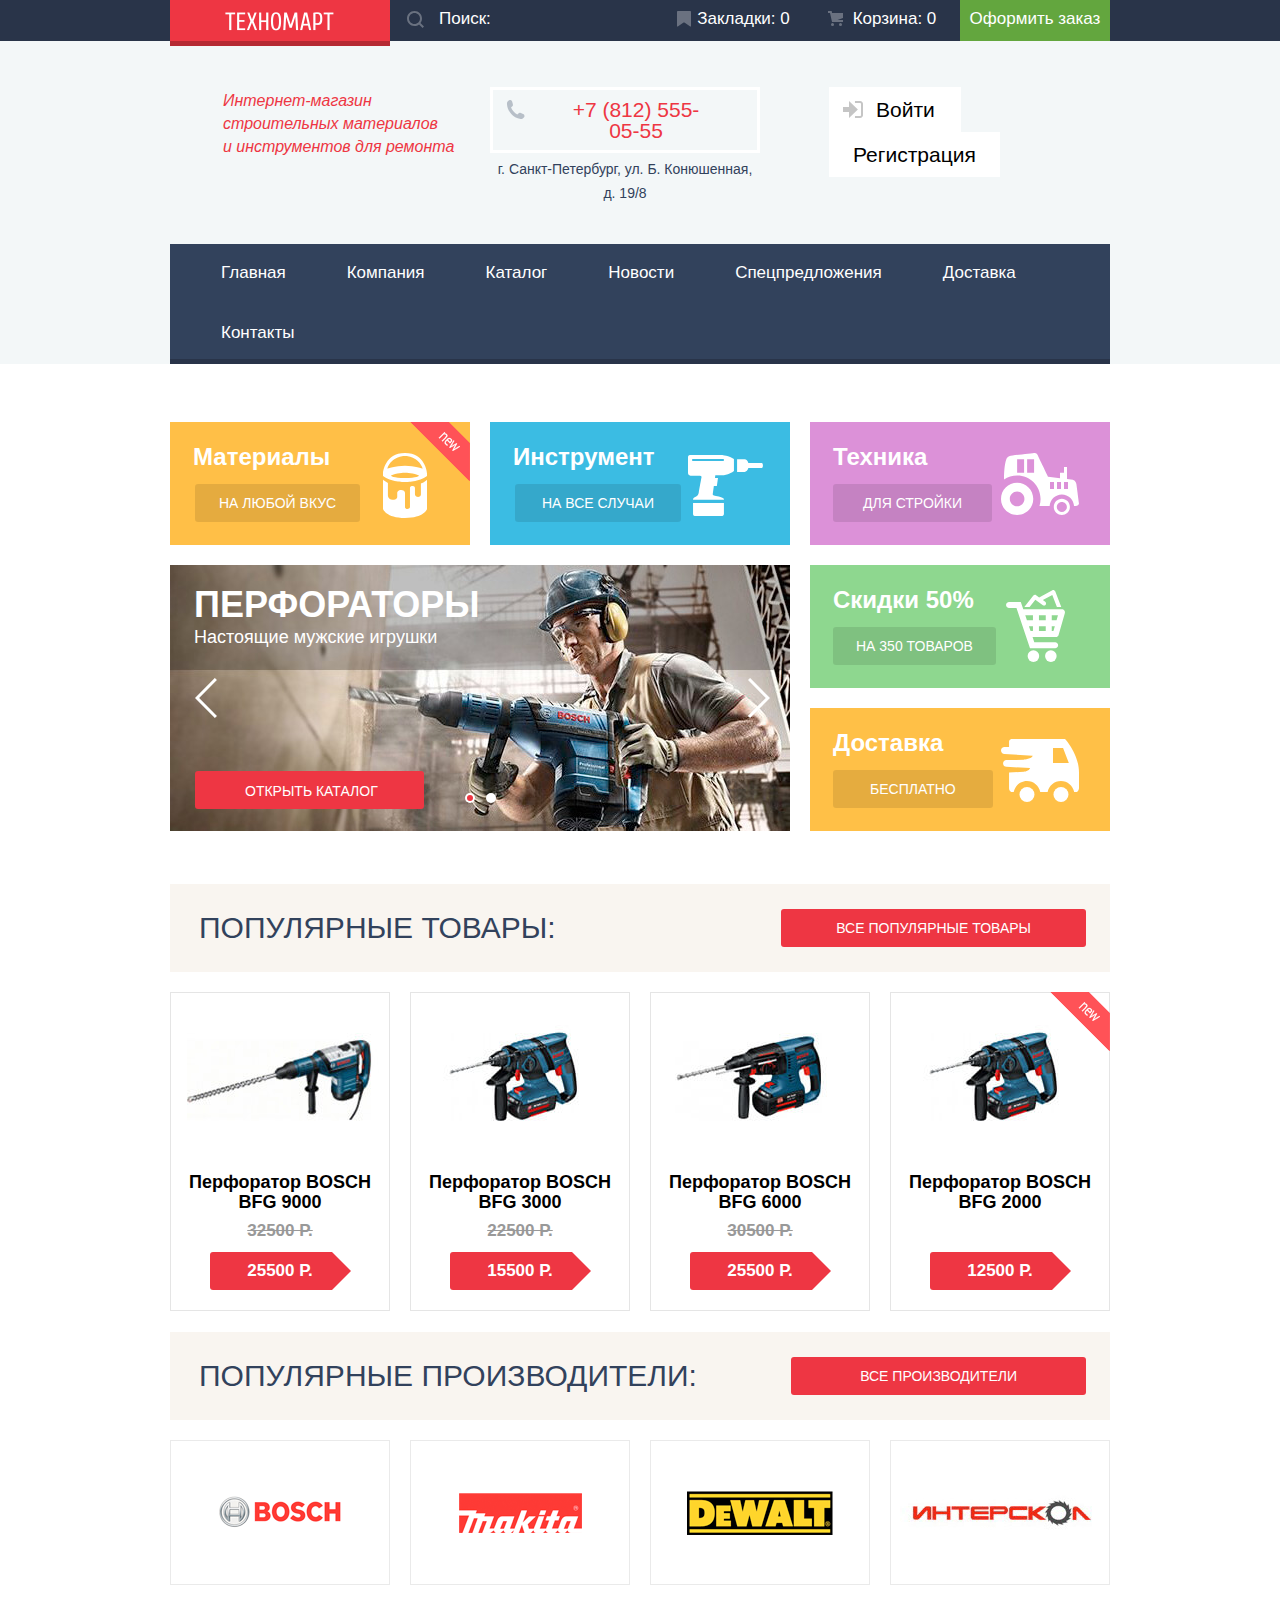
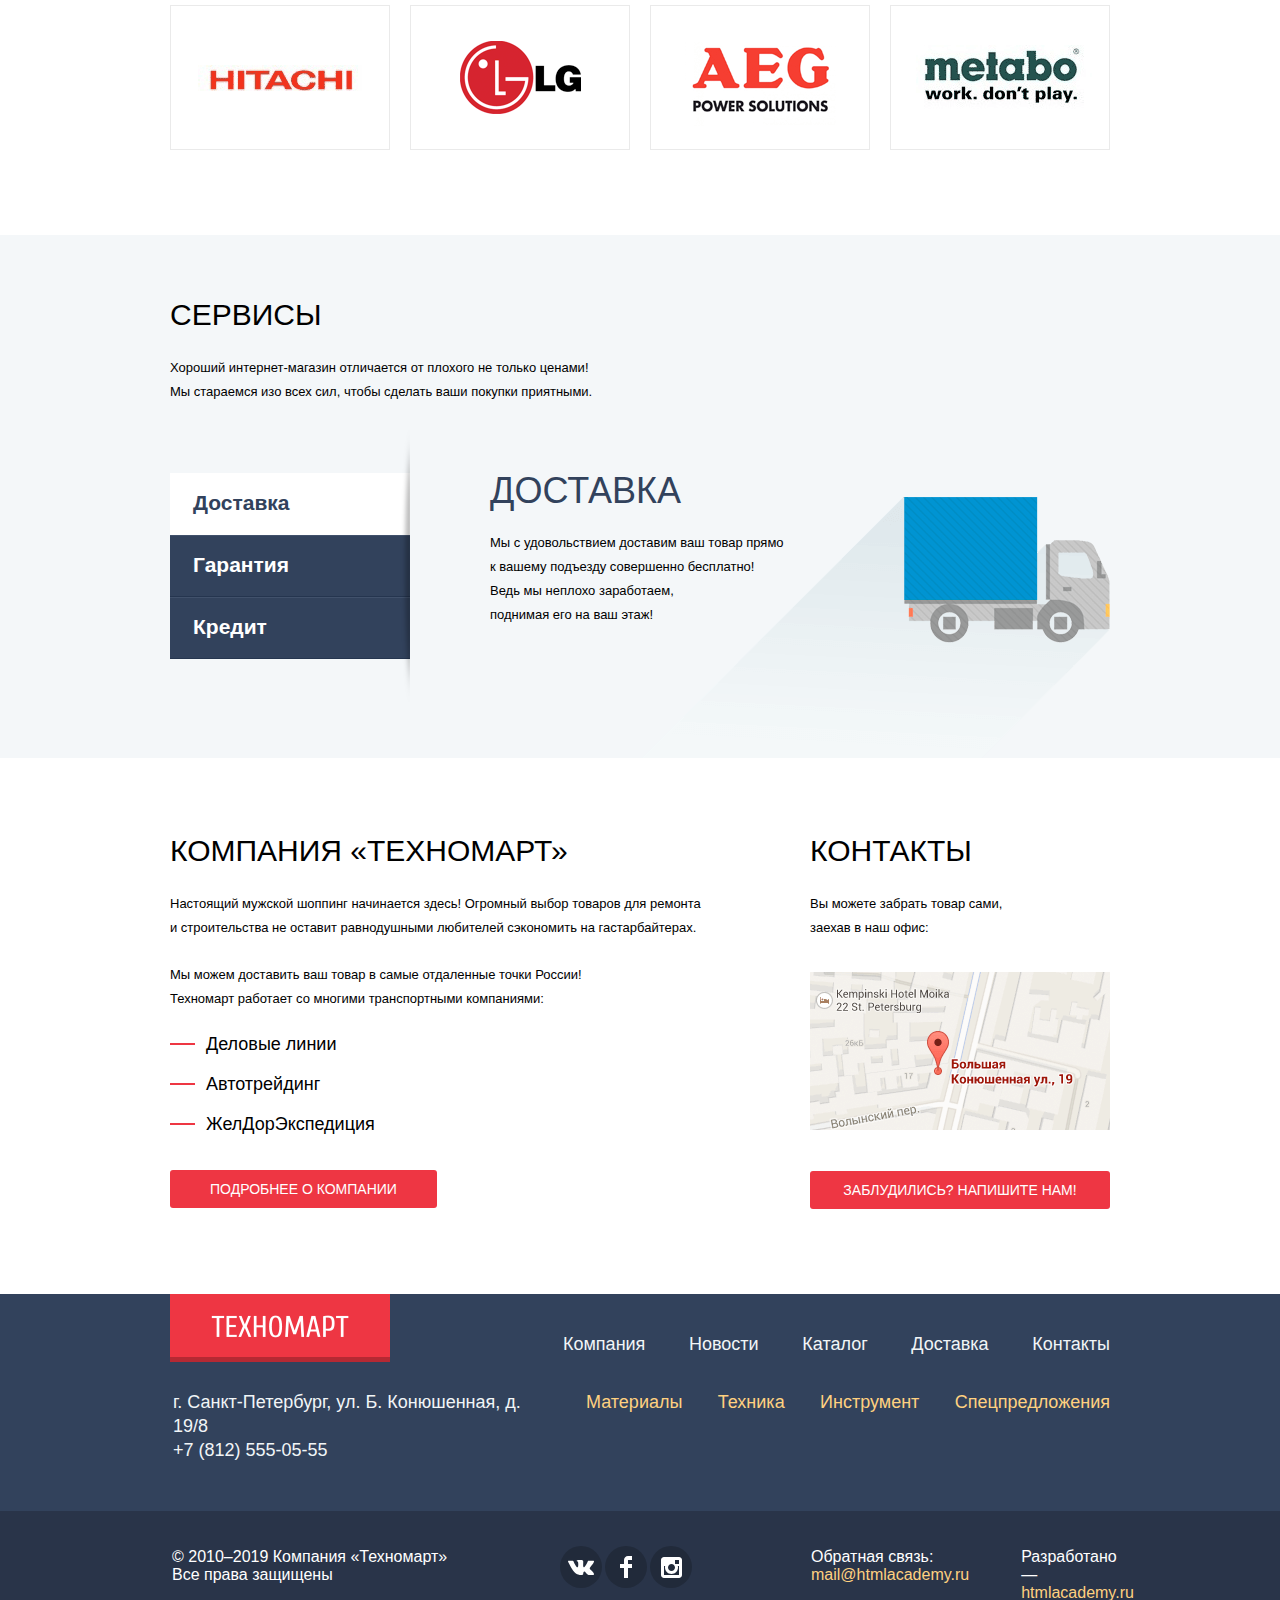
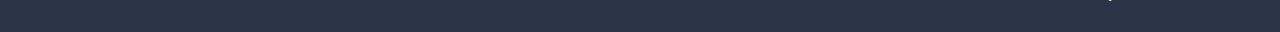
==== commit b30516b4: "Some fixes" ====
--- a/index.html
+++ b/index.html
@@ -3,9 +3,9 @@
 <head>
 	<meta charset="utf-8">
 	<title>HTML Academy: Техномарт</title>
-	<link rel="preload" as="font" type="font/woff2" href="https://fonts.googleapis.com/css?family=Cuprum:400,400i,700%7CPT+Sans:400,700&display=swap&subset=cyrillic">
+	<link rel="preload" as="font" type="font/woff2" href="https://fonts.googleapis.com/css?family=Cuprum:400,400i,700%7CPT+Sans:400,700&display=swap&subset=cyrillic" crossorigin>
 	<link rel="stylesheet" href="css/normalize.css">  
-	<link rel="stylesheet" href="css/style.css">
+	<link rel="stylesheet" href="css/style.min.css">
 </head>
 <body>
 	<header class="main-header">
@@ -15,8 +15,8 @@
 					<a class="logo">
 						<img src="img/logo.png" width="109" height="19" alt="Техномарт.">
 					</a>
-					<div class="search-wrapper">						
-						<input type="search" id="site-serch" placeholder="Поиск:" aria-label="Поиск по сайту">						
+					<div class="search-wrapper">
+						<input type="search" id="site-serch" placeholder="Поиск:" aria-label="Поиск по сайту">
 						<svg class="search-icon" version="1.1" xmlns="http://www.w3.org/2000/svg" xmlns:xlink="http://www.w3.org/1999/xlink" x="0px" y="0px" width="17px" height="17px" viewBox="0 0 17 17" enable-background="new 0 0 17 17" xml:space="preserve" aria-hidden="true">
 							<g id="search-1">
 							</g>
@@ -25,7 +25,7 @@
 								C0,11.643,3.358,15,7.5,15c1.71,0,3.282-0.579,4.544-1.542L15.586,17L17,15.586z M2,7.5C2,4.467,4.467,2,7.5,2
 								C10.532,2,13,4.467,13,7.5c0,3.032-2.468,5.5-5.5,5.5C4.467,13,2,10.532,2,7.5z"/>
 							</g>
-						</svg>						
+						</svg>
 					</div>
 					<a class="bookmarks" href="#">Закладки: 0 
 						<span class="visually-hidden">закладок</span>
@@ -53,13 +53,13 @@
 						<a class="login link" href="#">
 							<svg class="login-icon" version="1.1" id="login" xmlns="http://www.w3.org/2000/svg" xmlns:xlink="http://www.w3.org/1999/xlink" x="0px" y="0px" width="20px" height="17px" viewBox="0 0 20 17" enable-background="new 0 0 20 17" xml:space="preserve" aria-hidden="true">
 								<g>
-									<polygon fill="#c5c5c5" points="14.875,8.5 6,0 6,6 0,6 0,11 6,11 6,17 	"/>
+									<polygon fill="#c5c5c5" points="14.875,8.5 6,0 6,6 0,6 0,11 6,11 6,17 "/>
 								</g>
 								<path fill="#c5c5c5" d="M16.986,15.01h-5.027V17h5.027c2.178,0,3.004-1.81,3.029-3.026V3.028C19.99,1.811,19.164,0,16.986,0h-5.027
 								v1.99h5.027c0.839,0,0.992,0.681,1.01,1.057v10.904C17.979,14.327,17.825,15.01,16.986,15.01z"/>
-							</svg>	
+							</svg>
 							Войти
-						</a>																		
+						</a>
 					</li>
 					<li class="item">
 						<a class="sign-up link" href="#">Регистрация</a>
@@ -99,14 +99,14 @@
 			</div>
 			<div class="offers-second-row">
 				<div class="slider">
-					<div class="item item-1" id="slide-1">
+					<div class="item item-1">
 						<div class="slider-desription">
 							<h3 class="slider-title">Перфораторы</h3>
 							<span>Настоящие мужские игрушки</span>
 						</div>
 						<a href="catalog.html" class="slider-button button">Открыть каталог</a>
 					</div>
-					<div class="item item-2" id="slide-2">						
+					<div class="item item-2">
 						<div class="slider-desription">
 							<h3 class="slider-title">Дрели</h3>
 							<span>Соседям на радость!</span>
@@ -138,7 +138,7 @@
 				<a href="#" class="button">все популярные товары</a>
 			</div>
 			<ul class="list">
-				<li class="item">
+				<li class="good-item">
 					<div class="action">
 						<a href="#" class="buy">Купить</a>
 						<a href="#" class="bookmark">В закладки</a>
@@ -146,33 +146,33 @@
 					<p class="goods-image">
 						<img src="img/bfg-9000.jpg" width="218" height="170" alt="Перфоратор BOSCH BFG 9000.">
 					</p>
-					<h3>							
+					<h3>
 						<span class="category-title">Перфоратор BOSCH</span>
 						<span class="goods-title">BFG 9000</span>
-					</h3>					
+					</h3>
 					<p class="price-items">
 						<span class="old-price" aria-label="Старая цена 32500 Р.">32500 Р.</span>
 						<b class="price" aria-label="Новая цена 25500 Р.">25500 Р.</b>
 					</p>
 				</li>
-				<li class="item">
+				<li class="good-item">
 					<div class="action">
 						<a href="#" class="buy">Купить</a>
 						<a href="#" class="bookmark">В закладки</a>
-					</div>	
+					</div>
 					<p class="goods-image">
 						<img src="img/bfg-3000.jpg" width="218" height="170" alt="Перфоратор BOSCH BFG 3000.">
 					</p>
 					<h3>
 						<span class="category-title">Перфоратор BOSCH</span>
 						<span class="goods-title">BFG 3000</span>
-					</h3>					
+					</h3>
 					<p class="price-items">
 						<span class="old-price" aria-label="Старая цена 22500 Р.">22500 Р.</span>
 						<b class="price" aria-label="Новая цена 15500 Р.">15500 Р.</b>
 					</p>
 				</li>
-				<li class="item">
+				<li class="good-item">
 					<div class="action">
 						<a href="#" class="buy">Купить</a>
 						<a href="#" class="bookmark">В закладки</a>
@@ -180,16 +180,16 @@
 					<p class="goods-image">
 						<img src="img/bfg-6000.jpg" width="218" height="170" alt="Перфоратор BOSCH BFG 6000.">
 					</p>
-					<h3>							
+					<h3>
 						<span class="category-title">Перфоратор BOSCH</span>
 						<span class="goods-title">BFG 6000</span>
-					</h3>					
+					</h3>
 					<p class="price-items">
 						<span class="old-price" aria-label="Старая цена 30500 Р.">30500 Р.</span>
 						<b class="price" aria-label="Новая цена 25500 Р.">25500 Р.</b>
 					</p>
 				</li>
-				<li class="item">
+				<li class="good-item">
 					<span class="new-good">Новинка</span>
 					<div class="action">
 						<a href="#" class="buy">Купить</a>
@@ -198,10 +198,10 @@
 					<p class="goods-image">
 						<img src="img/bfg-2000.jpg" width="218" height="170" alt="Перфоратор BOSCH BFG 2000.">
 					</p>
-					<h3>							
+					<h3>
 						<span class="category-title">Перфоратор BOSCH</span>
 						<span class="goods-title">BFG 2000</span>
-					</h3>					
+					</h3>
 					<p class="price-items">
 						<span class="old-price"></span>
 						<b class="price">12500 Р.</b>
@@ -218,11 +218,11 @@
 				<li class="item"><a class="brand" href="#"><img src="img/bosch.png" width="126" height="37" alt="Bosch"></a></li>
 				<li class="item"><a class="brand" href="#"><img src="img/makita.png" width="123" height="40" alt="Makita"></a></li>
 				<li class="item"><a class="brand" href="#"><img src="img/de-walt.png" width="146" height="44" alt="DeWALT"></a></li>
-				<li class="item"><a class="brand" href="#"><img src="img/interskol.png" width="200" height="88" alt="Интерскол"></a></li>
-				<li class="item"><a class="brand" href="#"><img src="img/hitachi.png" width="169" height="31" alt="Hitachi"></a></li>
+				<li class="item"><a class="brand" href="#"><img src="img/interskol.png" width="200" height="77" alt="Интерскол"></a></li>
+				<li class="item"><a class="brand" href="#"><img src="img/hitachi.png" width="164" height="26" alt="Hitachi"></a></li>
 				<li class="item"><a class="brand" href="#"><img src="img/lg.png" width="121" height="73" alt="LG"></a></li>
 				<li class="item"><a class="brand" href="#"><img src="img/aeg.png" width="151" height="96" alt="AEG"></a></li>
-				<li class="item"><a class="brand" href="#"><img src="img/metabo.png" width="204" height="69" alt="Metabo"></a></li>
+				<li class="item"><a class="brand" href="#"><img src="img/metabo.png" width="200" height="65" alt="Metabo"></a></li>
 			</ul>
 		</section>
 		<section class="services">
@@ -234,12 +234,11 @@
 				</p>
 				<div class="services-columns">
 					<ul class="services-list">
-						<li><a class="item active">Доставка</a></li>
-						<li><a class="item" href="#">Гарантия</a></li>
-						<li><a class="item" href="#">Кредит</a></li>
+						<li><a class="item services-item-switcher active">Доставка</a></li>
+						<li><a class="item services-item-switcher" href="#">Гарантия</a></li>
+						<li><a class="item services-item-switcher" href="#">Кредит</a></li>
 					</ul>
-					
-					<div class="delivery-wrapper">
+					<div class="services-item delivery-wrapper">
 						<section class="description delivery">
 							<h3>Доставка</h3>
 							<p>
@@ -250,7 +249,7 @@
 							</p>
 						</section>
 					</div>
-					<div class="guarantee-wrapper">
+					<div class="services-item guarantee-wrapper">
 						<section class="description guarantee">
 							<h3>Гарантия</h3>
 							<p>
@@ -262,7 +261,7 @@
 							</p>
 						</section>
 					</div>
-					<div class="credit-wrapper">
+					<div class="services-item credit-wrapper">
 						<section class="description credit">
 							<h3>Кредит</h3>
 							<p>
@@ -271,7 +270,7 @@
 							</p>
 							<a class="button" href="#">Отправить заявку</a>
 						</section>
-					</div>					
+					</div>
 				</div>
 			</div>
 		</section>
@@ -325,7 +324,7 @@
 				</div>
 				<div class="bottom-menu">
 					<address>
-						г. Санкт-Петербург, ул. Б. Конюшенная, д. 19/8 <br>	
+						г. Санкт-Петербург, ул. Б. Конюшенная, д. 19/8 <br>
 						+7 (812) 555-05-55
 					</address>
 					<ul class="navigation">
@@ -377,8 +376,8 @@
 			<p>
 				<label for="user-text-message">Текст письма:</label>
 				<textarea id="user-text-message" name="message" cols="30" rows="10" placeholder="В свободной форме" required></textarea>
-			</p>			
-			<button class="button button-send" type="submit">Отправить</button>			
+			</p>
+			<button class="button button-send" type="submit">Отправить</button>
 		</form>
 		<button class="modal-close" type="button" aria-label="Закрыть окно">x</button> 
 	</section>
@@ -406,6 +405,6 @@
 		</div>
 		<button class="modal-close" type="button" aria-label="Закрыть окно">x</button>
 	</section>
-	<script src="js/script.js"></script>
+	<script src="js/script.min.js"></script>
 </body>
 </html>
--- a/css/style.min.css
+++ b/css/style.min.css
@@ -0,0 +1 @@
+body{margin:0;font-family:Cuprum,Arial,sans-serif;font-size:13px;line-height:24px;color:#000;background-color:#fff}a{text-decoration:none}img{max-width:100%;height:auto}.visually-hidden:not(:focus):not(:active),input[type=checkbox].visually-hidden,input[type=radio].visually-hidden{position:absolute;width:1px;height:1px;margin:-1px;border:0;padding:0;white-space:nowrap;-webkit-clip-path:inset(100%);clip-path:inset(100%);clip:rect(0 0 0 0);overflow:hidden}.container{width:940px;margin:0 auto;padding:0 10px}.main-header{min-height:320px;margin-bottom:58px}.main-header{background-color:#f3f7f8}.top-haeder-wrapper{width:100%;margin-bottom:46px;background-color:#293449}.top-header{position:relative;display:-webkit-box;display:-ms-flexbox;display:flex;-ms-flex-wrap:wrap;flex-wrap:wrap;-webkit-box-pack:end;-ms-flex-pack:end;justify-content:flex-end;font-size:17px;line-height:18px;color:#fff;background-color:transparent}.top-header a{position:relative;display:block;padding-top:10px;padding-bottom:13px;color:#fff}.top-header .logo{position:absolute;top:0;left:0;width:109px;height:19px;padding-top:12px;padding-bottom:15px;padding-left:55px;padding-right:56px;text-align:center;background-color:#ee3643;-webkit-box-shadow:inset 0 -5px 0 rgba(0,0,0,.24);box-shadow:inset 0 -5px 0 rgba(0,0,0,.24)}.top-header{-ms-flex-line-pack:center;align-content:center}.top-header input{width:100%;padding-top:10px;padding-bottom:13px;padding-left:49px;font:inherit;background-color:transparent;border:none}.search-wrapper{position:relative;width:270px;-webkit-box-sizing:border-box;box-sizing:border-box}.top-header .search-icon{content:'';position:absolute;top:11px;left:17px;width:17px;height:17px}.search-icon path{opacity:.3}.search-wrapper:hover path{opacity:1}.top-header input::-webkit-input-placeholder{color:#fff;opacity:1}.top-header input:-ms-input-placeholder{color:#fff;opacity:1}.top-header input::-ms-input-placeholder{color:#fff;opacity:1}.top-header input::placeholder{color:#fff;opacity:1}.top-header input:focus{color:#000;background-color:#fff}input:focus+.search-icon path{fill:#ee3643;opacity:1}.inner-page .logo:hover{background-color:#ca2c37}.inner-page .logo:active{background-color:#ba2732}.top-header .bookmarks:hover,.top-header .cart:hover,.top-header .search-wrapper:hover{background-color:#212a3a}.top-header .bookmarks:hover::before,.top-header .cart:hover::before{opacity:1}.top-header .bookmarks:active,.top-header .cart:active{background-color:#161d29;opacity:.6}.top-header .bookmarks:active::before,.top-header .cart:active::before{opacity:.5}.top-header .bookmarks{width:150px;padding-left:17px;text-align:center;-webkit-box-sizing:border-box;box-sizing:border-box}.top-header .bookmarks::before{content:'';position:absolute;top:11px;left:17px;width:14px;height:16px;background-image:url(../img/icon-bookmark.svg);background-repeat:no-repeat;background-position:0 0;opacity:.3}.top-header .cart{width:150px;padding-left:19px;text-align:center;-webkit-box-sizing:border-box;box-sizing:border-box}.top-header .cart::before{content:'';position:absolute;top:11px;left:18px;width:15px;height:15px;background-image:url(../img/cart-icon.svg);background-repeat:no-repeat;background-position:0 0;opacity:.3}.cart.with-items{padding-left:24px}.with-items{background-color:#ee3643}.top-header .checkout{width:150px;text-align:center;background-color:#63a63e;-webkit-box-sizing:border-box;box-sizing:border-box}.top-header .checkout:hover{background-color:#5fbb2d}.top-header .checkout:active{background-color:#518534;opacity:.5}.info{display:-webkit-box;display:-ms-flexbox;display:flex;margin-bottom:39px}.inner-page .info{display:-webkit-box;display:-ms-flexbox;display:flex;margin-bottom:39px}.info h1{width:250px;margin:0;margin-top:2px;margin-right:17px;padding:0;padding-left:53px;font-size:16px;font-weight:400;font-style:italic;line-height:23px;color:#ee3643}.info .contacts{width:270px;text-align:center}.info .telephone{position:relative;display:block;padding-top:9px;padding-bottom:9px;padding-left:68px;padding-right:46px;font-size:21px;line-height:21px;color:#ee3643;border:3px solid #fff}.info .telephone::before{content:'';position:absolute;top:10px;left:13px;width:19px;height:19px;background-image:url(../img/icon-phone.svg);background-repeat:no-repeat;background-position:0 0}.contacts address{margin-top:4px;font-size:14px;color:#32425c;font-style:normal}.user-menu,.user-navigation{width:281px;margin:0;padding:0;margin-left:auto;list-style-type:none}.account{width:299px;margin:0;padding:0;margin-left:auto;list-style-type:none}.user-navigation .item{position:relative;display:inline-block;vertical-align:middle;background-color:#fff}.account-action{position:relative;background-color:#fff}.user-name{display:block;padding-top:11px;padding-bottom:13px;padding-left:46px;padding-right:67px}.user-navigation li:first-child{margin-right:6px}.user-navigation .link{display:block;padding-top:12px;padding-bottom:12px;text-align:center}.user-navigation .login{margin-right:6px;padding-left:47px;padding-right:20px}.login-icon{position:absolute;top:14px;left:14px;width:20px;height:17px}.user-profile-icon{position:absolute;top:13px;left:13px;width:20px;height:18px}.user-icon-exit{position:absolute;top:13px;right:10px;width:21px;height:17px}.login-icon:hover path,.login-icon:hover polygon,.login:hover .login-icon path,.login:hover .login-icon polygon{fill:#32425c}.login:active+.login-icon path,.login:active+.login-icon polygon{fill:#c5c5c5}.user-name:hover .user-profile-icon path,.user-profile-icon:hover path{fill:#32425c}.user-icon-exit:hover path,.user-icon-exit:hover polygon{fill:#32425c}.user-navigation .sign-up{padding-left:24px;padding-right:24px}.account-action,.user-navigation a{font-size:21px;line-height:21px;color:#000}.user-navigation .link:hover{color:#ee3643}.user-navigation .link:active{color:#000;opacity:.3;background:rgba(255,255,255,1)}.user-name{font-size:21px;line-height:21px;color:#000}.user-name:hover{color:#000}.user-exit:active,.user-name:active{opacity:.3}.account-info{padding-top:3px;padding-left:17px}.account-info span{display:inline-block;margin-left:11px;margin-right:9px;font-size:10px;vertical-align:middle;text-align:center;color:#32425c}.user-info{display:inline-block;font-size:16px;line-height:18px;vertical-align:middle;color:#32425c;text-decoration:underline}.user-info:hover{color:#ee3643}.user-info:active{color:#32425c;opacity:.3}.main-navigation{width:100%;font-size:17px;line-height:17px;color:#fff;background-color:#32425c;-webkit-box-shadow:inset 0 -5px 0 rgba(41,52,73,1);box-shadow:inset 0 -5px 0 rgba(41,52,73,1)}.main-navigation ul{display:-webkit-box;display:-ms-flexbox;display:flex;-ms-flex-wrap:wrap;flex-wrap:wrap;-webkit-box-pack:start;-ms-flex-pack:start;justify-content:flex-start;margin:0;margin-left:20px;padding:0;list-style-type:none}.main-navigation a{display:block;padding-top:20px;padding-bottom:23px;padding-left:31px;padding-right:30px;color:#fff;vertical-align:middle}.main-navigation a:hover{background-color:#293449}.main-navigation a:active{background-color:#1d2739;opacity:.5}section .title{margin:0;font-size:30px;font-weight:400;line-height:30px;text-transform:uppercase}.button{display:inline-block;padding:10px 40px;font-size:14px;line-height:18px;text-align:center;vertical-align:middle;color:#fff;text-transform:uppercase;background-color:#ee3643;border-radius:3px}.button:hover{background-color:#ca2c37}.button:active{background-color:#ba2732}.offers{margin-bottom:53px}.offers-first-row{display:-webkit-box;display:-ms-flexbox;display:flex;-webkit-box-pack:justify;-ms-flex-pack:justify;justify-content:space-between;-ms-flex-wrap:wrap;flex-wrap:wrap;margin-bottom:20px}.offers-second-row{display:-webkit-box;display:-ms-flexbox;display:flex;-webkit-box-pack:justify;-ms-flex-pack:justify;justify-content:space-between;-ms-flex-wrap:wrap;flex-wrap:wrap}.offers-column{display:-webkit-box;display:-ms-flexbox;display:flex;-webkit-box-orient:vertical;-webkit-box-direction:normal;-ms-flex-direction:column;flex-direction:column}.offers .offers-item{position:relative;width:277px;padding-top:20px;padding-bottom:29px;padding-left:23px;color:#fff}.offers .offers-item::after{content:'';position:absolute;background-repeat:no-repeat;background-position:0 0}.offers-item.materials::after{top:31px;right:43px;width:44px;height:65px;background-image:url(../img/icon-materials.svg)}.offers-item.tools::after{top:33px;right:27px;width:75px;height:61px;background-image:url(../img/icon-tools.svg)}.offers-item.equipment::after{top:31px;right:31px;width:78px;height:62px;background-image:url(../img/icon-equipment.svg)}.offers-item.discount::after{top:25px;right:45px;width:59px;height:72px;background-image:url(../img/icon-discount.svg)}.offers-item.delivery::after{top:31px;right:31px;width:78px;height:63px;background-image:url(../img/icon-delivery.svg)}.offers-item .new-good{top:0;right:0}.offers-item .title{margin:0;padding-bottom:20px;font-size:24px;font-weight:700;line-height:30px;text-transform:none}.offers-item .link-offer{padding:11px 24px;font-size:14px;line-height:18px;color:#fff;text-transform:uppercase;background-color:rgba(0,0,0,.1);border-radius:3px}.offers-item .link-offer:hover{background-color:rgba(0,0,0,.2)}.offers-item .link-offer:active{background-color:rgba(0,0,0,.3)}.materials .link-offer{margin-left:2px}.tools .link-offer{margin-left:2px;padding-left:27px;padding-right:27px}.equipment .link-offer{padding-left:30px;padding-right:30px}.discount .link-offer{padding-left:23px;padding-right:23px}.delivery .link-offer{padding-left:37px;padding-right:37px}.offers-item.materials{background-color:#ffbf47}.offers-item.tools{background-color:#3bbce3}.offers-item.equipment{background-color:#dc91d8}.offers-item.discount{margin-bottom:20px;background-color:#8ed78f}.offers-item.delivery{background-color:#ffc047}.item{position:relative}.slider{position:relative;width:620px;margin:0;padding:0;list-style-type:none}.slider .item{position:relative;width:100%;height:100%;background-repeat:no-repeat}.item.item-1{background-image:url(../img/slider-image-perforator.jpg);background-color:#878380}.item.item-2{background-image:url(../img/slider-image-drill.jpg);background-color:#9f8d83}.slider .slider-desription{position:absolute;top:22px;left:24px;color:#fff}.slider-desription .slider-title{margin:0;margin-bottom:2px;font-family:Cuprum,Arial,sans-serif;font-size:36px;line-height:36px;font-weight:700;text-transform:uppercase}.slider-desription span{font-size:18px;line-height:24px}.item.item-1{display:none}.slider .slider-button{position:absolute;left:25px;bottom:22px;padding-top:11px;padding-bottom:9px;padding-left:50px;padding-right:46px}.slider-switcher{position:absolute;top:50%;margin-top:-20px;width:22px;height:40px;background:0 0;border:none;cursor:pointer}.radio-swithes{position:absolute;left:50%;bottom:22px;margin-left:-15px}.radio-swithes .radio-switcher-item{position:relative;display:inline-block;width:10px;height:10px;margin-right:7px;vertical-align:top;vertical-align:middle;background-color:#fff;border-radius:50%;cursor:pointer}.radio-switcher-item.active{cursor:auto}.radio-switcher-item.active::before{content:'';position:absolute;top:2px;left:50%;width:6px;height:6px;margin-left:-3px;background-color:#ee3643;border-radius:50%}.slider-switcher.prev{left:25px;background-image:url(../img/icon-left.svg)}.slider-switcher.next{right:20px;background-image:url(../img/icon-right.svg)}.manufacturers{margin-bottom:65px}.manufacturers .title,.popular-goods .title{display:-webkit-box;display:-ms-flexbox;display:flex;-webkit-box-pack:justify;-ms-flex-pack:justify;justify-content:space-between;-webkit-box-align:center;-ms-flex-align:center;align-items:center;margin-bottom:20px;padding-top:25px;padding-bottom:25px;padding-left:29px;padding-right:24px;background:#f9f5f0}.title h2{margin:0;font-size:30px;line-height:30px;font-weight:400;color:#32425c}.title .button{padding-left:55px;padding-right:55px}.popular-goods .good-item:nth-child(4n){margin-right:0}.manufacturers .button{padding-left:69px;padding-right:69px}.manufacturers .list{display:-webkit-box;display:-ms-flexbox;display:flex;-webkit-box-pack:justify;-ms-flex-pack:justify;justify-content:space-between;-ms-flex-wrap:wrap;flex-wrap:wrap;padding:0;margin:0;font-size:0;list-style-type:none}.manufacturers .item{width:218px;min-height:143px;margin-right:20px;margin-bottom:20px;text-align:center;border:1px solid #eaeaea}.manufacturers .item:nth-child(4n){margin-right:0}.manufacturers .brand{display:-webkit-box;display:-ms-flexbox;display:flex;-webkit-box-pack:center;-ms-flex-pack:center;justify-content:center;-webkit-box-align:center;-ms-flex-align:center;align-items:center;-ms-flex-wrap:wrap;flex-wrap:wrap;height:100%}.manufacturers .brand:hover{-webkit-box-shadow:0 10px 25px 0 rgba(41,52,73,.5);box-shadow:0 10px 25px 0 rgba(41,52,73,.5)}.manufacturers .brand:active{-webkit-box-shadow:0 4px 10px 0 rgba(41,52,73,.5);box-shadow:0 4px 10px 0 rgba(41,52,73,.5);opacity:.5}.services{margin-bottom:78px;padding-top:65px;background-color:#f4f7f9}.services-columns{display:-webkit-box;display:-ms-flexbox;display:flex;margin-top:69px}.credit-wrapper,.delivery-wrapper,.guarantee-wrapper{width:700px;min-height:285px}.services .title{margin-bottom:26px}.services-list{position:relative;width:240px;margin:0;padding:0;list-style-type:none}.services-list::after{content:'';width:10px;height:272px;top:-43px;right:0;position:absolute;background-image:url(../img/shadow-line.png);background-repeat:no-repeat;background-position:center}.services .description{padding-left:80px;width:300px}.description.guarantee{width:380px}.credit p{margin:0;margin-bottom:28px}.credit .button{padding-left:45px;padding-right:45px}.description h3{margin:0;margin-bottom:22px;font-size:36px;line-height:36px;font-weight:400;color:#32425c;text-transform:uppercase}.services-list .item{display:block;padding-top:14px;padding-bottom:16px;padding-left:23px;font-size:21px;line-height:30px;font-weight:700;color:#fff;background-color:#32425c;border-bottom:1px solid #25354f;border-top:1px solid #41516b}.services-list .item:hover:not(.active){background-color:#293449}.services-list .active{color:#32425c;background-color:#fff;border-bottom:1px solid #fff;border-top:1px solid #fff}.delivery-wrapper{background-image:url(../img/delivery-bg.png);background-repeat:no-repeat;background-position:right 24px}.guarantee-wrapper{background-image:url(../img/warranty-bg.png);background-repeat:no-repeat;background-position:319px 3px}.credit-wrapper{background-image:url(../img/loan-bg.png);background-repeat:no-repeat;background-position:245px 0}.credit-wrapper,.guarantee-wrapper{display:none}.about-company p,.address p,.services p{font-family:'PT Sans',Arial,sans-serif}.columns h2{margin:0;margin-bottom:26px}.columns p{margin:0;margin-bottom:23px}.columns{display:-webkit-box;display:-ms-flexbox;display:flex;-webkit-box-pack:justify;-ms-flex-pack:justify;justify-content:space-between}.columns .about-company{width:540px}.columns .address{width:300px}.about-company .list{padding:0;margin-bottom:36px;font-size:18px;line-height:20px;list-style-type:none}.about-company .item{position:relative;padding-left:36px;margin-bottom:20px}.about-company .item::before{content:'';position:absolute;top:9px;left:0;width:25px;height:2px;border-top:2px solid #ee3643}.address p{margin-bottom:32px}.address .map{margin-bottom:33px}.address .button{width:100%;padding-left:0;padding-right:0}.main-footer{margin-top:85px}.additional-info .container,.bottom-menu,.top-menu{display:-webkit-box;display:-ms-flexbox;display:flex}.bottom-menu,.top-menu{-webkit-box-pack:justify;-ms-flex-pack:justify;justify-content:space-between}.main-footer .footer-menu{background-color:#32425c;padding-bottom:49px}.footer-menu .top-menu{margin-bottom:28px}.footer-menu .logo{width:138px;height:23px;padding-top:21px;padding-bottom:24px;padding-right:41px;padding-left:41px;text-align:center;background-color:#ee3643;-webkit-box-shadow:inset 0 -5px 0 rgba(0,0,0,.24);box-shadow:inset 0 -5px 0 rgba(0,0,0,.24)}.footer-menu .navigation{display:-webkit-box;display:-ms-flexbox;display:flex;-ms-flex-wrap:wrap;flex-wrap:wrap;-webkit-box-pack:justify;-ms-flex-pack:justify;justify-content:space-between;padding:0;margin:0;font-size:18px;line-height:24px;list-style-type:none}.top-menu .navigation{width:547px;padding-top:38px}.navigation a{color:#f1f5f7}.navigation a:hover{text-decoration:underline}.navigation a:active{opacity:.5}.bottom-menu address{width:380px;padding:0;padding-left:3px;font-size:18px;font-style:normal;color:#fff}.bottom-menu address{color:#f1f5f7}.bottom-menu .navigation{width:524px}.bottom-menu a{color:#ffd180}.additional-info{padding-top:35px;padding-bottom:30px;background-color:#293449}.additional-info a,.copyright,.feedback{font-size:16px;line-height:18px;color:#fff}.copyright{padding-top:2px;padding-left:2px}.additional-info ul{list-style-type:none}.copyright{width:300px;margin:0;margin-right:88px}.feedback,.footer-social{display:-webkit-box;display:-ms-flexbox;display:flex;margin:0;padding:0}.feedback p{padding-top:2px;padding-left:1px;margin:0}.feedback p:first-child{margin-right:51px}.footer-social{-ms-flex-wrap:wrap;flex-wrap:wrap;-webkit-box-pack:justify;-ms-flex-pack:justify;justify-content:space-between;width:132px}.social-button{display:-webkit-box;display:-ms-flexbox;display:flex;-webkit-box-pack:center;-ms-flex-pack:center;justify-content:center;width:42px;height:42px;background-color:#212a3a;background-repeat:no-repeat;background-position:center;border-radius:50%}.social-button:active,.social-button:hover{background-color:#ee3643}.vk{background-image:url(../img/vk-icon.svg)}.facebook{background-image:url(../img/fb-icon.svg)}.instagram{background-image:url(../img/insta-icon.svg)}.feedback{-ms-flex-pack:distribute;justify-content:space-around;width:300px;margin-left:auto}.feedback a{color:#ffd180}.feedback a:hover{text-decoration:underline}.feedback a:active{color:#ee3643;text-decoration:none}.inner-page .main-header{margin-bottom:19px}.breadcrumbs{display:-webkit-box;display:-ms-flexbox;display:flex;-webkit-box-pack:start;-ms-flex-pack:start;justify-content:flex-start;-ms-flex-wrap:wrap;flex-wrap:wrap;padding:0;margin:0;margin-bottom:20px;font-family:'PT Sans',Arial,sans-serif;line-height:18px;text-transform:uppercase;list-style-type:none}.link-main-page{display:inline-block;width:15px;height:12px;vertical-align:middle;background-image:url(../img/icon-home.svg);background-repeat:no-repeat;background-position:0 0}.breadcrumbs li{position:relative;margin-right:40px}.breadcrumbs li:last-child{margin-right:0}.breadcrumbs li::after{content:'';position:absolute;top:3px;right:-21px;width:8px;height:12px;background-image:url(../img/icon-right-small.svg);background-repeat:no-repeat;background-position:0 0}.breadcrumbs-current::after{display:none}.breadcrumbs a{color:#000}.page-title{margin:0;padding-top:31px;padding-bottom:30px;padding-left:28px;margin-bottom:20px;font-size:30px;font-weight:400;line-height:30px;color:#32425c;text-transform:uppercase;background-color:#f2f6f8}.catalog-columns{display:-webkit-box;display:-ms-flexbox;display:flex;-webkit-box-pack:justify;-ms-flex-pack:justify;justify-content:space-between}.goods-columns{display:-webkit-box;display:-ms-flexbox;display:flex;-webkit-box-orient:vertical;-webkit-box-direction:normal;-ms-flex-direction:column;flex-direction:column;margin-bottom:40px}.filters{width:220px}.filter-title{margin:0;padding-left:19px;padding-top:9px;padding-bottom:11px;font-size:inherit;font-weight:400;line-height:18px;font-family:'PT Sans',Arial,sans-serif;text-transform:uppercase;background-color:#f7f3ec;border-radius:3px}.filters legend{margin-bottom:13px;font-size:17px;font-weight:700;font-family:'PT Sans',Arial,sans-serif;line-height:30px;text-transform:uppercase}.filters .price{margin-bottom:13px}.filter fieldset{margin:0;padding:0;border:0;border-bottom:1px #e5e5e5 solid}.filter fieldset:last-of-type{margin-bottom:60px;border:0}.filters ul{font-size:15px;line-height:20px;font-family:'PT Sans',Arial,sans-serif;text-transform:uppercase;list-style-type:none}.filters .price-filter{margin-top:11px}.filters .manufactures-filter{margin-top:17px}.filters .power-filter{margin-top:18px}.range-controls{position:relative;height:41px;margin-bottom:9px;padding-top:39px;padding-left:20px;padding-right:20px;background:#f7f3ec;border-radius:3px}.range-controls .scale{height:2px;background:#d7dcde}.range-controls .bar{width:80%;height:2px;background:#00ca74}.range-controls .toggle{position:absolute;top:30px;left:0;width:4px;height:4px;padding:0;border:8px solid #fff;background-color:#ababab;-webkit-box-shadow:0 2px 1px 0 #cfcfcf;box-shadow:0 2px 1px 0 #cfcfcf;border-radius:50%;cursor:pointer}.range-controls .togglel-min{left:20px}.range-controls .togglel-max{left:160px}.price-controls{margin-bottom:25px}.price-controls input{width:70px;padding-top:9px;padding-bottom:10px;padding-left:16px;padding-right:9px;font-family:'PT Sans',Arial,sans-serif;font-size:17px;line-height:18px;text-align:center;border:none;border-radius:3px;background:#f7f3ec}.price-controls .price-line{font-size:16px}.price-controls .min-price{margin-right:6px}.price-controls .max-price{margin-left:7px}.manufactures-list,.power-list{margin:0;padding:0}.powet-title{letter-spacing:.7px}.manufactures-list{margin-bottom:21px}.manufactures-list .filter-option,.power-list .filter-option{margin-bottom:20px}.manufactures-list .filter-option:last-child{margin-bottom:0}input[type=checkbox]:disabled,input[type=checkbox]:disabled+label,input[type=radio]:disabled,input[type=radio]:disabled+label{opacity:.4}.filter .filter-button{padding:9px 38px;font-size:13px;line-height:18px;font-family:'PT Sans',Arial,sans-serif;color:#000;text-transform:uppercase;background-color:#fff;border:1px solid #e5e5e5;cursor:pointer}.filter-option{padding-left:35px}.filter-option label{position:relative;display:block;cursor:pointer;-webkit-user-select:none;-moz-user-select:none;-ms-user-select:none;user-select:none}.filter-input-checkbox+label::before{content:'';position:absolute;top:0;left:-35px;width:19px;height:19px;border:2px solid #c5c5c5;border-radius:3px}.filter-input-checkbox:checked+label::after{content:'';position:absolute;top:0;left:-29px;width:17px;height:5px;border:4px solid #c5c5c5;border-top-style:none;border-right-style:none;-webkit-transform:rotate(-45deg);-ms-transform:rotate(-45deg);transform:rotate(-45deg)}.filter-input-radio+label::before{content:'';position:absolute;top:-1px;left:-35px;width:17px;height:17px;border:4px solid #c5c5c5;border-radius:50%}.filter-input-radio:checked+label::after{content:'';position:absolute;top:7px;left:-27px;width:9px;height:9px;background:#c5c5c5;border-radius:50%}.filter-input-checkbox+label:hover::before,.filter-input-checkbox:checked+label:hover::after,.filter-input-radio+label:hover::before{border-color:#b5b5b5}.filter-input-radio:checked+label:hover::after{background:#b5b5b5}.sort{display:-webkit-box;display:-ms-flexbox;display:flex;-webkit-box-align:center;-ms-flex-align:center;align-items:center;-ms-flex-wrap:wrap;flex-wrap:wrap;width:700px;padding-top:5px;padding-bottom:7px;background-color:#f7f3ec;border-radius:3px}.sort .sort-title{margin:0;padding-left:19px;font-size:inherit;font-weight:400;line-height:18px;font-family:'PT Sans',Arial,sans-serif;text-transform:uppercase}.sort .list,.sort .price-sort{margin:0;padding:0;list-style-type:none}.sort .list{width:380px}.sort .list{margin-left:140px}.sort .item-type-sort{margin-right:65px;display:inline-block;vertical-align:middle}.sort .item-type-sort:nth-child(3n){margin-right:0}.item-type-sort a{line-height:18px;font-family:'PT Sans',Arial,sans-serif;color:#000;text-transform:uppercase;border-bottom:1px dashed #ee3643;opacity:.3}.item-type-sort a:hover:not(.active){opacity:1;border-bottom-style:solid}.item-type-sort .active{color:#ee3643;border-bottom:none;opacity:1}.sort .price-sort{margin-left:20px}.price-sort .item-price-sort{display:inline-block;vertical-align:middle}.price-sort .price-up{display:block;margin-right:18px;border-left:5px solid transparent;border-right:5px solid transparent;border-bottom:10px solid #c5c5c5}.price-sort .price-down{display:block;border-left:5px solid transparent;border-right:5px solid transparent;border-top:10px solid #c5c5c5}.price-sort .sort-active{border-bottom-color:#ee3643;border-top-color:#ee3643}.price-down:hover:not(.sort-active),.price-up:hover:not(.sort-active){border-bottom-color:#000;border-top-color:#000}.catalog{width:700px;margin:20px auto;font-size:0}.popular-catalog{margin-bottom:1px}.catalog .list,.popular-catalog .list{margin:0;margin-bottom:28px;padding:0;list-style-type:none;font-size:0}.popular-catalog .list{margin-bottom:0}.catalog .good-item,.popular-catalog .good-item{position:relative;display:inline-block;width:218px;margin-right:20px;margin-bottom:20px;font-size:16px;font-weight:700;text-align:center;vertical-align:middle;border:1px solid #e5e5e5}.catalog .good-item:nth-child(3n){margin-right:0}.new-good{position:absolute;top:-1px;right:-1px;width:60px;height:59px;overflow:hidden;text-indent:-1000px;background:url(../img/new-flag.png) no-repeat 0 0;z-index:20}.catalog .action,.popular-catalog .action{position:absolute;top:0;left:0;width:218px;height:88px;padding-top:44px;padding-bottom:40px;background-color:#fff;z-index:10}.action .bookmark,.action .buy{display:block;width:129px;margin:0 auto;margin-bottom:7px;padding:7px 0;background-color:#63a63e;border:3px solid #63a63e;border-bottom-color:#367315;border-radius:3px;color:#fff;font-size:14px;line-height:18px;text-decoration:none;text-transform:uppercase}.action .bookmark{color:#32425c;background-color:#fff;border-bottom-color:#63a63e}.action .bookmark:hover{border-color:#32425c}.action .bookmark:active{opacity:.3}.action .buy{position:relative}.action .buy::before{content:'';position:absolute;top:7px;left:10px;width:15px;height:15px;background-image:url(../img/cart-icon.svg);background-repeat:no-repeat;background-position:0 0;opacity:.3}.action .buy:active::before,.action .buy:hover::before{opacity:1}.action .buy:hover{background-color:#5fbb2d;border-color:#5fbb2d;border-bottom-color:#367315}.action .buy:active{background-color:#518534;border-color:#518534}.catalog .action,.popular-catalog .action{display:none}.good-item:hover .action{display:block}.goods-image{width:218px;height:170px;margin:0}.category-title{display:block}.catalog .good-item:hover,.popular-catalog .good-item:hover{-webkit-box-shadow:0 0 10px rgba(41,52,72,.5);box-shadow:0 0 10px rgba(41,52,72,.5)}.good-item h3{margin:0;margin-top:9px;margin-bottom:10px;font-size:18px;line-height:20px;font-weight:700;font-family:'PT Sans',Arial,sans-serif}.price-items{margin:0}.catalog .old-price,.catalog .price,.popular-catalog .old-price,.popular-catalog .price{font-size:17px;line-height:18px;font-weight:700;font-family:'PT Sans',Arial,sans-serif;color:#999;text-align:center}.old-price{min-height:20px;display:block;margin-bottom:10px;text-decoration:line-through}.catalog .price,.popular-catalog .price{position:relative;display:block;width:80px;margin:10px auto;margin-bottom:20px;padding:10px 30px;color:#fff;background-color:#ee3643;border-radius:3px}.catalog .price::after,.popular-catalog .price::after{content:'';position:absolute;top:0;right:-20px;width:0;height:0;border:19px solid #fff;border-left-color:#ee3643}.pagination-list{display:-webkit-box;display:-ms-flexbox;display:flex;-ms-flex-wrap:wrap;flex-wrap:wrap;margin:0;padding:0;list-style-type:none}.pagination-list .pagination-item{margin-right:9px}.pagination-list .pagination-item{display:block;padding:9px 15px;font-family:'PT Sans',Arial,sans-serif;font-size:13px;line-height:18px;color:#000;text-transform:uppercase;border:1px solid #e5e5e5;border-radius:3px}.pagination-item:hover:not(.pagination-item-current){border-color:#bdc6ca}.pagination-item:active:not(.pagination-item-current){border-color:#ee3744}.pagination-list .next-page{padding-left:30px;padding-right:30px}.pagination-item.pagination-item-current{background-color:#ee3643;border:1px solid #ee3643;border-radius:3px;color:#fff}.about-tool{padding-top:64px;padding-bottom:68px;background-color:#f2f6f8}.about-tool h2{margin:0}.about-tool p{margin:0;margin-top:27px;font-family:'PT Sans',Arial,sans-serif}.inner-page .main-footer{margin-top:0}.modal{display:none;position:fixed;background-color:#fff;-webkit-box-shadow:0 20px 40px #000;box-shadow:0 20px 40px #000;z-index:20}.modal-write-us{bottom:200px;left:50%;width:460px;margin-left:-310px;padding-top:46px;padding-bottom:33px;padding-left:80px;padding-right:80px;border-top:7px solid #ff5357;border-bottom:113px solid #f4f4f4}.modal-write-us form{position:relative}.modal-write-us label{display:inline-block;font-size:18px;line-height:18px;vertical-align:middle}.modal-close{position:absolute;top:16px;right:9px;width:21px;height:21px;font-size:0;background:0 0;border:0;cursor:pointer}.modal-write-us p{margin:0}.modal-close::after,.modal-close::before{content:'';position:absolute;top:2px;left:-2px;width:27px;height:4px;background-color:#ee3643}.modal-close::before{-webkit-transform:rotate(45deg);-ms-transform:rotate(45deg);transform:rotate(45deg)}.modal-close::after{-webkit-transform:rotate(-45deg);-ms-transform:rotate(-45deg);transform:rotate(-45deg)}.form-wrapper{display:-webkit-box;display:-ms-flexbox;display:flex;-webkit-box-pack:justify;-ms-flex-pack:justify;justify-content:space-between;margin-bottom:18px}.form-wrapper p:first-child{margin-right:20px}.modal-write-us input[type=email],.modal-write-us input[type=text],.modal-write-us textarea{margin:0;margin-top:5px;padding-top:8px;padding-bottom:8px;padding-left:14px;font-family:'PT Sans',Arial,sans-serif;line-height:18px;border:2px solid #dee3e4;border-radius:3px;-webkit-box-sizing:border-box;box-sizing:border-box}.modal-write-us input[type=email],.modal-write-us input[type=text]{width:220px}.modal-write-us textarea{width:460px;height:115px}.modal-write-us .button-send{position:absolute;width:100%;margin-top:70px;border:0}.modal-map{left:50%;bottom:358px;width:940px;height:445px;margin-left:-470px;-webkit-box-shadow:0 0 15px 1px rgba(47,42,43,.5);box-shadow:0 0 15px 1px rgba(47,42,43,.5)}.modal-map p{margin:0}.modal-map iframe{position:relative;z-index:2;border:none}.modal-map p{position:absolute;top:0;left:0;z-index:1;margin:0}.modal-map .modal-close{z-index:2}.modal-order{left:50%;top:410px;margin-left:-310px;border-top:7px solid #ff5357;-webkit-box-shadow:0 0 15px 1px rgba(47,42,43,.5);box-shadow:0 0 15px 1px rgba(47,42,43,.5)}.modal-order .container{width:460px;padding-left:80px;padding-right:80px}.modal-order .modal-wrapper-bg{padding-top:38px;padding-bottom:38px;background-color:#f1f1f1}.modal-order p{margin:0}.modal-order .order{margin:0;padding:0;list-style-type:none}.order-wrapper{display:-webkit-box;display:-ms-flexbox;display:flex;-webkit-box-align:center;-ms-flex-align:center;align-items:center;padding-top:47px;padding-bottom:50px}.modal-order p{margin:0;font-size:30px;line-height:30px}.modal-order .icon-checkbox{width:66px;height:66px;margin-right:35px;background-image:url(../img/cart-modul-icon.svg);background-repeat:no-repeat;background-position:0 0}.modal-order .order-list{display:-webkit-box;display:-ms-flexbox;display:flex;-webkit-box-pack:justify;-ms-flex-pack:justify;justify-content:space-between;margin:0;padding:0;list-style-type:none}.modal-order .button-order{padding-left:60px;padding-right:62px}.modal-order .button-cancel{padding-left:45px;padding-right:45px;background-color:#fff;color:#000}.modal-show{display:block}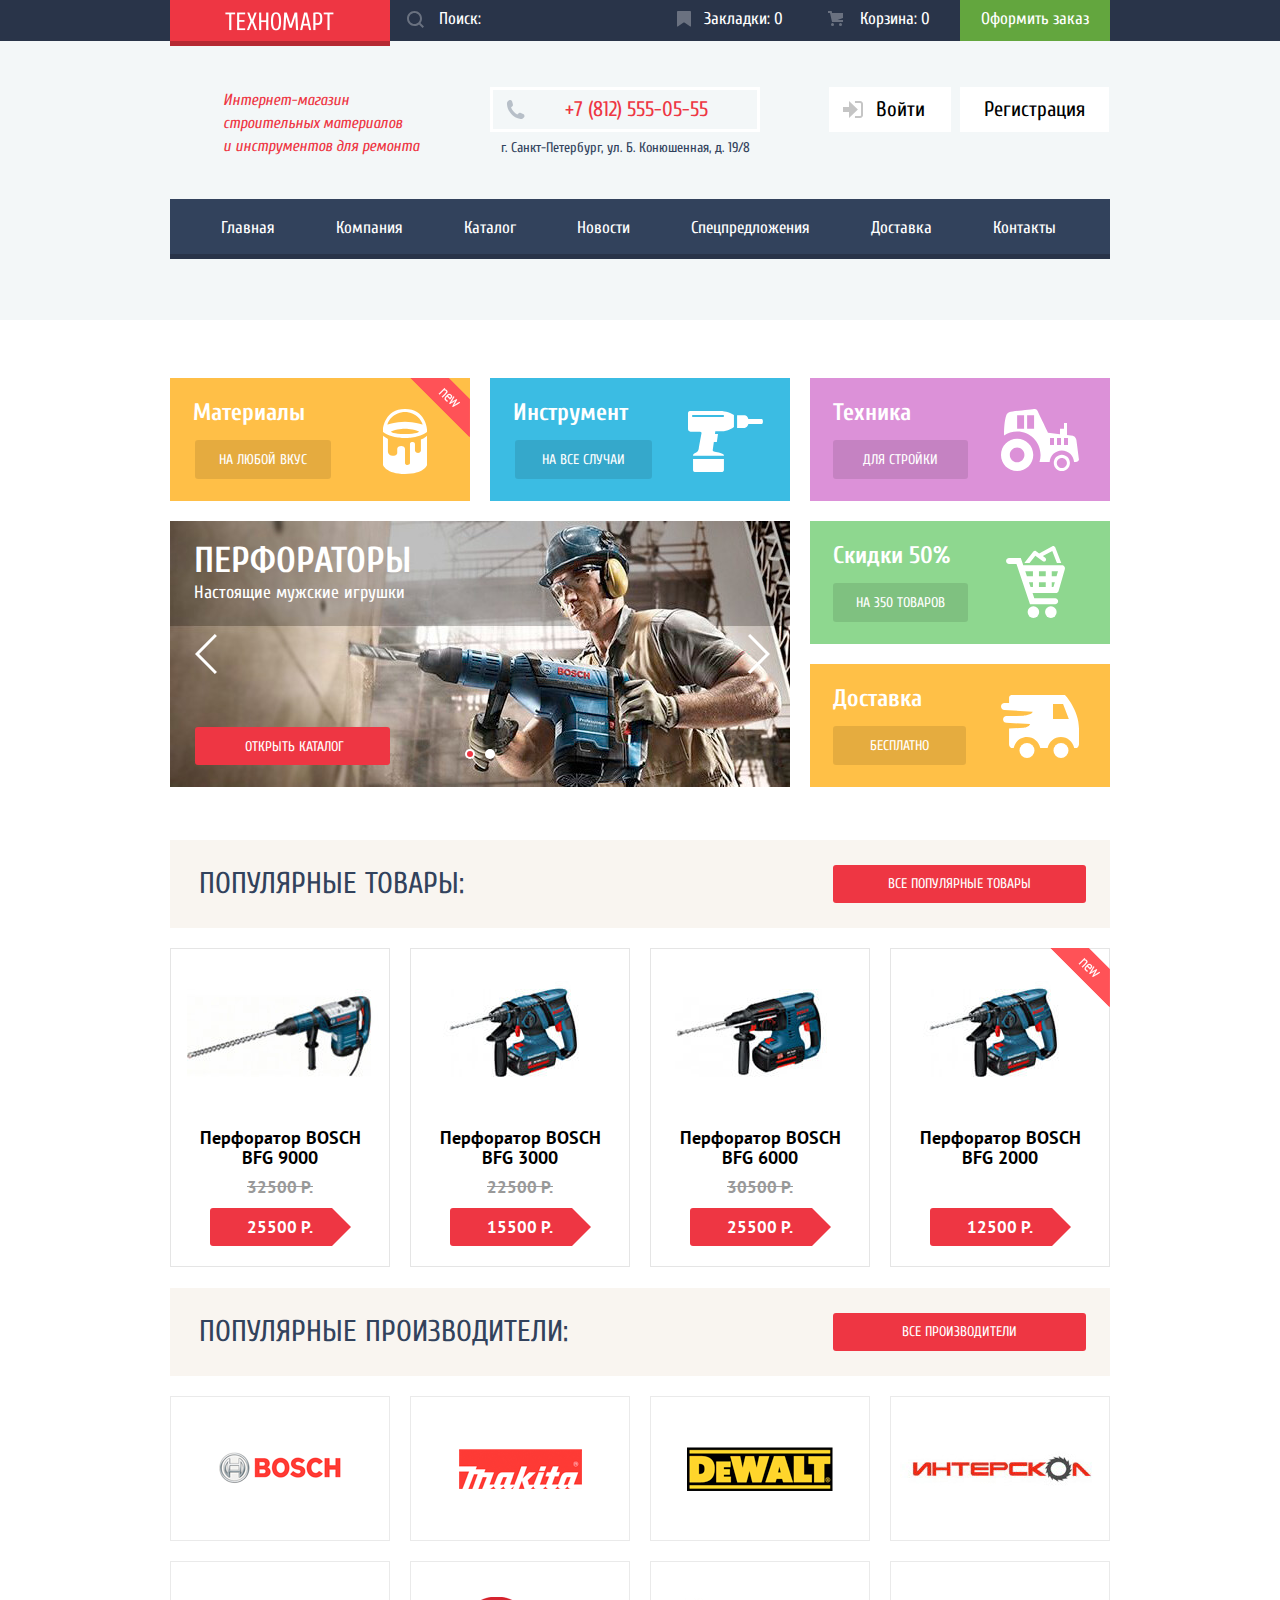
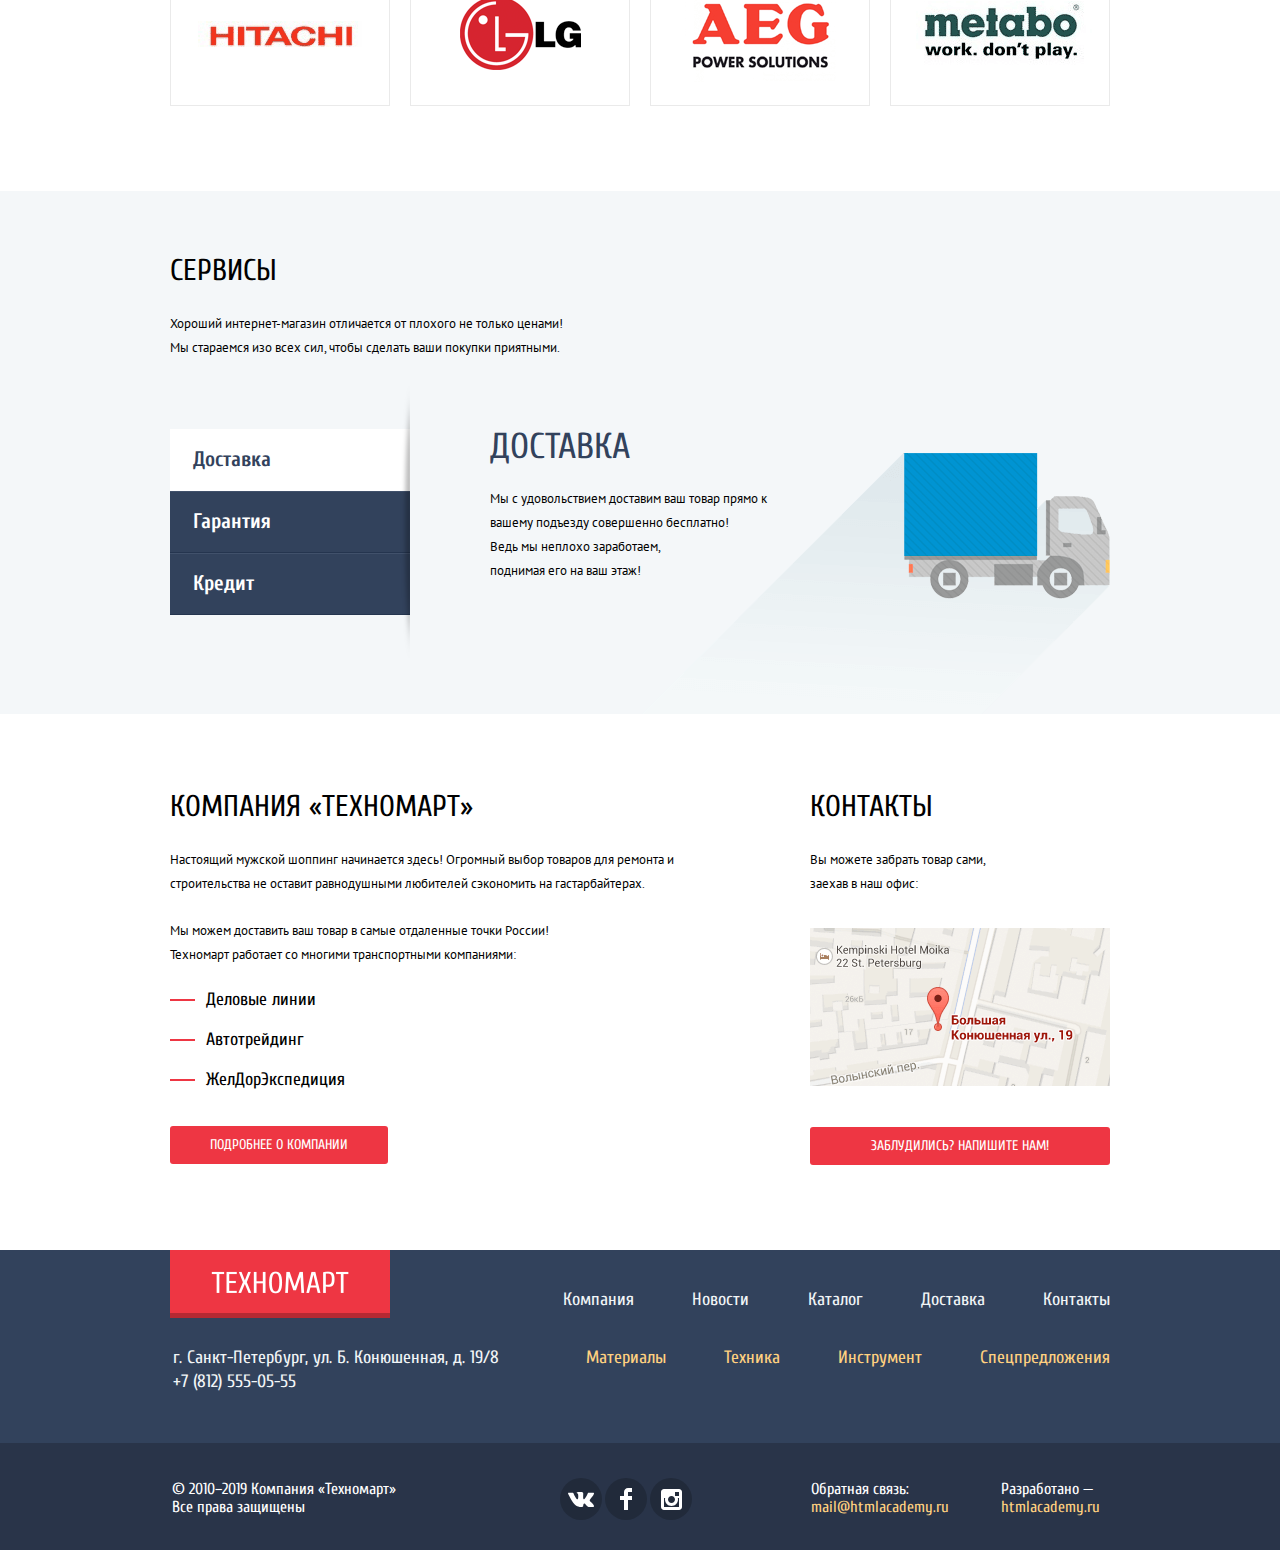
==== commit 1efa0716: "Fixed fonts link and added some features" ====
--- a/index.html
+++ b/index.html
@@ -1,9 +1,9 @@
 <!DOCTYPE html>
 <html lang="ru">
 <head>
-	<meta charset="utf-8">
+	<meta charset="UTF-8">
 	<title>HTML Academy: Техномарт</title>
-	<link rel="preload" as="font" type="font/woff2" href="https://fonts.googleapis.com/css?family=Cuprum:400,400i,700%7CPT+Sans:400,700&display=swap&subset=cyrillic" crossorigin>
+	<link rel="stylesheet" href="https://fonts.googleapis.com/css?family=Cuprum:400,400i,700%7CPT+Sans:400,700&display=swap&subset=cyrillic">
 	<link rel="stylesheet" href="css/normalize.css">  
 	<link rel="stylesheet" href="css/style.min.css">
 </head>
@@ -68,7 +68,7 @@
 			</div>
 			<nav class="main-navigation">
 				<ul>
-					<li aria-current="page"><span class="visually-hidden">Текущий пункт:</span><a>Главная</a></li>
+					<li aria-current="page"><span class="visually-hidden">Текущий пункт:</span><a class="main-navigation-active">Главная</a></li>
 					<li><a href="#">Компания</a></li>
 					<li><a href="catalog.html">Каталог</a></li>
 					<li><a href="#">Новости</a></li>
--- a/css/style.min.css
+++ b/css/style.min.css
@@ -1 +1 @@
-body{margin:0;font-family:Cuprum,Arial,sans-serif;font-size:13px;line-height:24px;color:#000;background-color:#fff}a{text-decoration:none}img{max-width:100%;height:auto}.visually-hidden:not(:focus):not(:active),input[type=checkbox].visually-hidden,input[type=radio].visually-hidden{position:absolute;width:1px;height:1px;margin:-1px;border:0;padding:0;white-space:nowrap;-webkit-clip-path:inset(100%);clip-path:inset(100%);clip:rect(0 0 0 0);overflow:hidden}.container{width:940px;margin:0 auto;padding:0 10px}.main-header{min-height:320px;margin-bottom:58px}.main-header{background-color:#f3f7f8}.top-haeder-wrapper{width:100%;margin-bottom:46px;background-color:#293449}.top-header{position:relative;display:-webkit-box;display:-ms-flexbox;display:flex;-ms-flex-wrap:wrap;flex-wrap:wrap;-webkit-box-pack:end;-ms-flex-pack:end;justify-content:flex-end;font-size:17px;line-height:18px;color:#fff;background-color:transparent}.top-header a{position:relative;display:block;padding-top:10px;padding-bottom:13px;color:#fff}.top-header .logo{position:absolute;top:0;left:0;width:109px;height:19px;padding-top:12px;padding-bottom:15px;padding-left:55px;padding-right:56px;text-align:center;background-color:#ee3643;-webkit-box-shadow:inset 0 -5px 0 rgba(0,0,0,.24);box-shadow:inset 0 -5px 0 rgba(0,0,0,.24)}.top-header{-ms-flex-line-pack:center;align-content:center}.top-header input{width:100%;padding-top:10px;padding-bottom:13px;padding-left:49px;font:inherit;background-color:transparent;border:none}.search-wrapper{position:relative;width:270px;-webkit-box-sizing:border-box;box-sizing:border-box}.top-header .search-icon{content:'';position:absolute;top:11px;left:17px;width:17px;height:17px}.search-icon path{opacity:.3}.search-wrapper:hover path{opacity:1}.top-header input::-webkit-input-placeholder{color:#fff;opacity:1}.top-header input:-ms-input-placeholder{color:#fff;opacity:1}.top-header input::-ms-input-placeholder{color:#fff;opacity:1}.top-header input::placeholder{color:#fff;opacity:1}.top-header input:focus{color:#000;background-color:#fff}input:focus+.search-icon path{fill:#ee3643;opacity:1}.inner-page .logo:hover{background-color:#ca2c37}.inner-page .logo:active{background-color:#ba2732}.top-header .bookmarks:hover,.top-header .cart:hover,.top-header .search-wrapper:hover{background-color:#212a3a}.top-header .bookmarks:hover::before,.top-header .cart:hover::before{opacity:1}.top-header .bookmarks:active,.top-header .cart:active{background-color:#161d29;opacity:.6}.top-header .bookmarks:active::before,.top-header .cart:active::before{opacity:.5}.top-header .bookmarks{width:150px;padding-left:17px;text-align:center;-webkit-box-sizing:border-box;box-sizing:border-box}.top-header .bookmarks::before{content:'';position:absolute;top:11px;left:17px;width:14px;height:16px;background-image:url(../img/icon-bookmark.svg);background-repeat:no-repeat;background-position:0 0;opacity:.3}.top-header .cart{width:150px;padding-left:19px;text-align:center;-webkit-box-sizing:border-box;box-sizing:border-box}.top-header .cart::before{content:'';position:absolute;top:11px;left:18px;width:15px;height:15px;background-image:url(../img/cart-icon.svg);background-repeat:no-repeat;background-position:0 0;opacity:.3}.cart.with-items{padding-left:24px}.with-items{background-color:#ee3643}.top-header .checkout{width:150px;text-align:center;background-color:#63a63e;-webkit-box-sizing:border-box;box-sizing:border-box}.top-header .checkout:hover{background-color:#5fbb2d}.top-header .checkout:active{background-color:#518534;opacity:.5}.info{display:-webkit-box;display:-ms-flexbox;display:flex;margin-bottom:39px}.inner-page .info{display:-webkit-box;display:-ms-flexbox;display:flex;margin-bottom:39px}.info h1{width:250px;margin:0;margin-top:2px;margin-right:17px;padding:0;padding-left:53px;font-size:16px;font-weight:400;font-style:italic;line-height:23px;color:#ee3643}.info .contacts{width:270px;text-align:center}.info .telephone{position:relative;display:block;padding-top:9px;padding-bottom:9px;padding-left:68px;padding-right:46px;font-size:21px;line-height:21px;color:#ee3643;border:3px solid #fff}.info .telephone::before{content:'';position:absolute;top:10px;left:13px;width:19px;height:19px;background-image:url(../img/icon-phone.svg);background-repeat:no-repeat;background-position:0 0}.contacts address{margin-top:4px;font-size:14px;color:#32425c;font-style:normal}.user-menu,.user-navigation{width:281px;margin:0;padding:0;margin-left:auto;list-style-type:none}.account{width:299px;margin:0;padding:0;margin-left:auto;list-style-type:none}.user-navigation .item{position:relative;display:inline-block;vertical-align:middle;background-color:#fff}.account-action{position:relative;background-color:#fff}.user-name{display:block;padding-top:11px;padding-bottom:13px;padding-left:46px;padding-right:67px}.user-navigation li:first-child{margin-right:6px}.user-navigation .link{display:block;padding-top:12px;padding-bottom:12px;text-align:center}.user-navigation .login{margin-right:6px;padding-left:47px;padding-right:20px}.login-icon{position:absolute;top:14px;left:14px;width:20px;height:17px}.user-profile-icon{position:absolute;top:13px;left:13px;width:20px;height:18px}.user-icon-exit{position:absolute;top:13px;right:10px;width:21px;height:17px}.login-icon:hover path,.login-icon:hover polygon,.login:hover .login-icon path,.login:hover .login-icon polygon{fill:#32425c}.login:active+.login-icon path,.login:active+.login-icon polygon{fill:#c5c5c5}.user-name:hover .user-profile-icon path,.user-profile-icon:hover path{fill:#32425c}.user-icon-exit:hover path,.user-icon-exit:hover polygon{fill:#32425c}.user-navigation .sign-up{padding-left:24px;padding-right:24px}.account-action,.user-navigation a{font-size:21px;line-height:21px;color:#000}.user-navigation .link:hover{color:#ee3643}.user-navigation .link:active{color:#000;opacity:.3;background:rgba(255,255,255,1)}.user-name{font-size:21px;line-height:21px;color:#000}.user-name:hover{color:#000}.user-exit:active,.user-name:active{opacity:.3}.account-info{padding-top:3px;padding-left:17px}.account-info span{display:inline-block;margin-left:11px;margin-right:9px;font-size:10px;vertical-align:middle;text-align:center;color:#32425c}.user-info{display:inline-block;font-size:16px;line-height:18px;vertical-align:middle;color:#32425c;text-decoration:underline}.user-info:hover{color:#ee3643}.user-info:active{color:#32425c;opacity:.3}.main-navigation{width:100%;font-size:17px;line-height:17px;color:#fff;background-color:#32425c;-webkit-box-shadow:inset 0 -5px 0 rgba(41,52,73,1);box-shadow:inset 0 -5px 0 rgba(41,52,73,1)}.main-navigation ul{display:-webkit-box;display:-ms-flexbox;display:flex;-ms-flex-wrap:wrap;flex-wrap:wrap;-webkit-box-pack:start;-ms-flex-pack:start;justify-content:flex-start;margin:0;margin-left:20px;padding:0;list-style-type:none}.main-navigation a{display:block;padding-top:20px;padding-bottom:23px;padding-left:31px;padding-right:30px;color:#fff;vertical-align:middle}.main-navigation a:hover{background-color:#293449}.main-navigation a:active{background-color:#1d2739;opacity:.5}section .title{margin:0;font-size:30px;font-weight:400;line-height:30px;text-transform:uppercase}.button{display:inline-block;padding:10px 40px;font-size:14px;line-height:18px;text-align:center;vertical-align:middle;color:#fff;text-transform:uppercase;background-color:#ee3643;border-radius:3px}.button:hover{background-color:#ca2c37}.button:active{background-color:#ba2732}.offers{margin-bottom:53px}.offers-first-row{display:-webkit-box;display:-ms-flexbox;display:flex;-webkit-box-pack:justify;-ms-flex-pack:justify;justify-content:space-between;-ms-flex-wrap:wrap;flex-wrap:wrap;margin-bottom:20px}.offers-second-row{display:-webkit-box;display:-ms-flexbox;display:flex;-webkit-box-pack:justify;-ms-flex-pack:justify;justify-content:space-between;-ms-flex-wrap:wrap;flex-wrap:wrap}.offers-column{display:-webkit-box;display:-ms-flexbox;display:flex;-webkit-box-orient:vertical;-webkit-box-direction:normal;-ms-flex-direction:column;flex-direction:column}.offers .offers-item{position:relative;width:277px;padding-top:20px;padding-bottom:29px;padding-left:23px;color:#fff}.offers .offers-item::after{content:'';position:absolute;background-repeat:no-repeat;background-position:0 0}.offers-item.materials::after{top:31px;right:43px;width:44px;height:65px;background-image:url(../img/icon-materials.svg)}.offers-item.tools::after{top:33px;right:27px;width:75px;height:61px;background-image:url(../img/icon-tools.svg)}.offers-item.equipment::after{top:31px;right:31px;width:78px;height:62px;background-image:url(../img/icon-equipment.svg)}.offers-item.discount::after{top:25px;right:45px;width:59px;height:72px;background-image:url(../img/icon-discount.svg)}.offers-item.delivery::after{top:31px;right:31px;width:78px;height:63px;background-image:url(../img/icon-delivery.svg)}.offers-item .new-good{top:0;right:0}.offers-item .title{margin:0;padding-bottom:20px;font-size:24px;font-weight:700;line-height:30px;text-transform:none}.offers-item .link-offer{padding:11px 24px;font-size:14px;line-height:18px;color:#fff;text-transform:uppercase;background-color:rgba(0,0,0,.1);border-radius:3px}.offers-item .link-offer:hover{background-color:rgba(0,0,0,.2)}.offers-item .link-offer:active{background-color:rgba(0,0,0,.3)}.materials .link-offer{margin-left:2px}.tools .link-offer{margin-left:2px;padding-left:27px;padding-right:27px}.equipment .link-offer{padding-left:30px;padding-right:30px}.discount .link-offer{padding-left:23px;padding-right:23px}.delivery .link-offer{padding-left:37px;padding-right:37px}.offers-item.materials{background-color:#ffbf47}.offers-item.tools{background-color:#3bbce3}.offers-item.equipment{background-color:#dc91d8}.offers-item.discount{margin-bottom:20px;background-color:#8ed78f}.offers-item.delivery{background-color:#ffc047}.item{position:relative}.slider{position:relative;width:620px;margin:0;padding:0;list-style-type:none}.slider .item{position:relative;width:100%;height:100%;background-repeat:no-repeat}.item.item-1{background-image:url(../img/slider-image-perforator.jpg);background-color:#878380}.item.item-2{background-image:url(../img/slider-image-drill.jpg);background-color:#9f8d83}.slider .slider-desription{position:absolute;top:22px;left:24px;color:#fff}.slider-desription .slider-title{margin:0;margin-bottom:2px;font-family:Cuprum,Arial,sans-serif;font-size:36px;line-height:36px;font-weight:700;text-transform:uppercase}.slider-desription span{font-size:18px;line-height:24px}.item.item-1{display:none}.slider .slider-button{position:absolute;left:25px;bottom:22px;padding-top:11px;padding-bottom:9px;padding-left:50px;padding-right:46px}.slider-switcher{position:absolute;top:50%;margin-top:-20px;width:22px;height:40px;background:0 0;border:none;cursor:pointer}.radio-swithes{position:absolute;left:50%;bottom:22px;margin-left:-15px}.radio-swithes .radio-switcher-item{position:relative;display:inline-block;width:10px;height:10px;margin-right:7px;vertical-align:top;vertical-align:middle;background-color:#fff;border-radius:50%;cursor:pointer}.radio-switcher-item.active{cursor:auto}.radio-switcher-item.active::before{content:'';position:absolute;top:2px;left:50%;width:6px;height:6px;margin-left:-3px;background-color:#ee3643;border-radius:50%}.slider-switcher.prev{left:25px;background-image:url(../img/icon-left.svg)}.slider-switcher.next{right:20px;background-image:url(../img/icon-right.svg)}.manufacturers{margin-bottom:65px}.manufacturers .title,.popular-goods .title{display:-webkit-box;display:-ms-flexbox;display:flex;-webkit-box-pack:justify;-ms-flex-pack:justify;justify-content:space-between;-webkit-box-align:center;-ms-flex-align:center;align-items:center;margin-bottom:20px;padding-top:25px;padding-bottom:25px;padding-left:29px;padding-right:24px;background:#f9f5f0}.title h2{margin:0;font-size:30px;line-height:30px;font-weight:400;color:#32425c}.title .button{padding-left:55px;padding-right:55px}.popular-goods .good-item:nth-child(4n){margin-right:0}.manufacturers .button{padding-left:69px;padding-right:69px}.manufacturers .list{display:-webkit-box;display:-ms-flexbox;display:flex;-webkit-box-pack:justify;-ms-flex-pack:justify;justify-content:space-between;-ms-flex-wrap:wrap;flex-wrap:wrap;padding:0;margin:0;font-size:0;list-style-type:none}.manufacturers .item{width:218px;min-height:143px;margin-right:20px;margin-bottom:20px;text-align:center;border:1px solid #eaeaea}.manufacturers .item:nth-child(4n){margin-right:0}.manufacturers .brand{display:-webkit-box;display:-ms-flexbox;display:flex;-webkit-box-pack:center;-ms-flex-pack:center;justify-content:center;-webkit-box-align:center;-ms-flex-align:center;align-items:center;-ms-flex-wrap:wrap;flex-wrap:wrap;height:100%}.manufacturers .brand:hover{-webkit-box-shadow:0 10px 25px 0 rgba(41,52,73,.5);box-shadow:0 10px 25px 0 rgba(41,52,73,.5)}.manufacturers .brand:active{-webkit-box-shadow:0 4px 10px 0 rgba(41,52,73,.5);box-shadow:0 4px 10px 0 rgba(41,52,73,.5);opacity:.5}.services{margin-bottom:78px;padding-top:65px;background-color:#f4f7f9}.services-columns{display:-webkit-box;display:-ms-flexbox;display:flex;margin-top:69px}.credit-wrapper,.delivery-wrapper,.guarantee-wrapper{width:700px;min-height:285px}.services .title{margin-bottom:26px}.services-list{position:relative;width:240px;margin:0;padding:0;list-style-type:none}.services-list::after{content:'';width:10px;height:272px;top:-43px;right:0;position:absolute;background-image:url(../img/shadow-line.png);background-repeat:no-repeat;background-position:center}.services .description{padding-left:80px;width:300px}.description.guarantee{width:380px}.credit p{margin:0;margin-bottom:28px}.credit .button{padding-left:45px;padding-right:45px}.description h3{margin:0;margin-bottom:22px;font-size:36px;line-height:36px;font-weight:400;color:#32425c;text-transform:uppercase}.services-list .item{display:block;padding-top:14px;padding-bottom:16px;padding-left:23px;font-size:21px;line-height:30px;font-weight:700;color:#fff;background-color:#32425c;border-bottom:1px solid #25354f;border-top:1px solid #41516b}.services-list .item:hover:not(.active){background-color:#293449}.services-list .active{color:#32425c;background-color:#fff;border-bottom:1px solid #fff;border-top:1px solid #fff}.delivery-wrapper{background-image:url(../img/delivery-bg.png);background-repeat:no-repeat;background-position:right 24px}.guarantee-wrapper{background-image:url(../img/warranty-bg.png);background-repeat:no-repeat;background-position:319px 3px}.credit-wrapper{background-image:url(../img/loan-bg.png);background-repeat:no-repeat;background-position:245px 0}.credit-wrapper,.guarantee-wrapper{display:none}.about-company p,.address p,.services p{font-family:'PT Sans',Arial,sans-serif}.columns h2{margin:0;margin-bottom:26px}.columns p{margin:0;margin-bottom:23px}.columns{display:-webkit-box;display:-ms-flexbox;display:flex;-webkit-box-pack:justify;-ms-flex-pack:justify;justify-content:space-between}.columns .about-company{width:540px}.columns .address{width:300px}.about-company .list{padding:0;margin-bottom:36px;font-size:18px;line-height:20px;list-style-type:none}.about-company .item{position:relative;padding-left:36px;margin-bottom:20px}.about-company .item::before{content:'';position:absolute;top:9px;left:0;width:25px;height:2px;border-top:2px solid #ee3643}.address p{margin-bottom:32px}.address .map{margin-bottom:33px}.address .button{width:100%;padding-left:0;padding-right:0}.main-footer{margin-top:85px}.additional-info .container,.bottom-menu,.top-menu{display:-webkit-box;display:-ms-flexbox;display:flex}.bottom-menu,.top-menu{-webkit-box-pack:justify;-ms-flex-pack:justify;justify-content:space-between}.main-footer .footer-menu{background-color:#32425c;padding-bottom:49px}.footer-menu .top-menu{margin-bottom:28px}.footer-menu .logo{width:138px;height:23px;padding-top:21px;padding-bottom:24px;padding-right:41px;padding-left:41px;text-align:center;background-color:#ee3643;-webkit-box-shadow:inset 0 -5px 0 rgba(0,0,0,.24);box-shadow:inset 0 -5px 0 rgba(0,0,0,.24)}.footer-menu .navigation{display:-webkit-box;display:-ms-flexbox;display:flex;-ms-flex-wrap:wrap;flex-wrap:wrap;-webkit-box-pack:justify;-ms-flex-pack:justify;justify-content:space-between;padding:0;margin:0;font-size:18px;line-height:24px;list-style-type:none}.top-menu .navigation{width:547px;padding-top:38px}.navigation a{color:#f1f5f7}.navigation a:hover{text-decoration:underline}.navigation a:active{opacity:.5}.bottom-menu address{width:380px;padding:0;padding-left:3px;font-size:18px;font-style:normal;color:#fff}.bottom-menu address{color:#f1f5f7}.bottom-menu .navigation{width:524px}.bottom-menu a{color:#ffd180}.additional-info{padding-top:35px;padding-bottom:30px;background-color:#293449}.additional-info a,.copyright,.feedback{font-size:16px;line-height:18px;color:#fff}.copyright{padding-top:2px;padding-left:2px}.additional-info ul{list-style-type:none}.copyright{width:300px;margin:0;margin-right:88px}.feedback,.footer-social{display:-webkit-box;display:-ms-flexbox;display:flex;margin:0;padding:0}.feedback p{padding-top:2px;padding-left:1px;margin:0}.feedback p:first-child{margin-right:51px}.footer-social{-ms-flex-wrap:wrap;flex-wrap:wrap;-webkit-box-pack:justify;-ms-flex-pack:justify;justify-content:space-between;width:132px}.social-button{display:-webkit-box;display:-ms-flexbox;display:flex;-webkit-box-pack:center;-ms-flex-pack:center;justify-content:center;width:42px;height:42px;background-color:#212a3a;background-repeat:no-repeat;background-position:center;border-radius:50%}.social-button:active,.social-button:hover{background-color:#ee3643}.vk{background-image:url(../img/vk-icon.svg)}.facebook{background-image:url(../img/fb-icon.svg)}.instagram{background-image:url(../img/insta-icon.svg)}.feedback{-ms-flex-pack:distribute;justify-content:space-around;width:300px;margin-left:auto}.feedback a{color:#ffd180}.feedback a:hover{text-decoration:underline}.feedback a:active{color:#ee3643;text-decoration:none}.inner-page .main-header{margin-bottom:19px}.breadcrumbs{display:-webkit-box;display:-ms-flexbox;display:flex;-webkit-box-pack:start;-ms-flex-pack:start;justify-content:flex-start;-ms-flex-wrap:wrap;flex-wrap:wrap;padding:0;margin:0;margin-bottom:20px;font-family:'PT Sans',Arial,sans-serif;line-height:18px;text-transform:uppercase;list-style-type:none}.link-main-page{display:inline-block;width:15px;height:12px;vertical-align:middle;background-image:url(../img/icon-home.svg);background-repeat:no-repeat;background-position:0 0}.breadcrumbs li{position:relative;margin-right:40px}.breadcrumbs li:last-child{margin-right:0}.breadcrumbs li::after{content:'';position:absolute;top:3px;right:-21px;width:8px;height:12px;background-image:url(../img/icon-right-small.svg);background-repeat:no-repeat;background-position:0 0}.breadcrumbs-current::after{display:none}.breadcrumbs a{color:#000}.page-title{margin:0;padding-top:31px;padding-bottom:30px;padding-left:28px;margin-bottom:20px;font-size:30px;font-weight:400;line-height:30px;color:#32425c;text-transform:uppercase;background-color:#f2f6f8}.catalog-columns{display:-webkit-box;display:-ms-flexbox;display:flex;-webkit-box-pack:justify;-ms-flex-pack:justify;justify-content:space-between}.goods-columns{display:-webkit-box;display:-ms-flexbox;display:flex;-webkit-box-orient:vertical;-webkit-box-direction:normal;-ms-flex-direction:column;flex-direction:column;margin-bottom:40px}.filters{width:220px}.filter-title{margin:0;padding-left:19px;padding-top:9px;padding-bottom:11px;font-size:inherit;font-weight:400;line-height:18px;font-family:'PT Sans',Arial,sans-serif;text-transform:uppercase;background-color:#f7f3ec;border-radius:3px}.filters legend{margin-bottom:13px;font-size:17px;font-weight:700;font-family:'PT Sans',Arial,sans-serif;line-height:30px;text-transform:uppercase}.filters .price{margin-bottom:13px}.filter fieldset{margin:0;padding:0;border:0;border-bottom:1px #e5e5e5 solid}.filter fieldset:last-of-type{margin-bottom:60px;border:0}.filters ul{font-size:15px;line-height:20px;font-family:'PT Sans',Arial,sans-serif;text-transform:uppercase;list-style-type:none}.filters .price-filter{margin-top:11px}.filters .manufactures-filter{margin-top:17px}.filters .power-filter{margin-top:18px}.range-controls{position:relative;height:41px;margin-bottom:9px;padding-top:39px;padding-left:20px;padding-right:20px;background:#f7f3ec;border-radius:3px}.range-controls .scale{height:2px;background:#d7dcde}.range-controls .bar{width:80%;height:2px;background:#00ca74}.range-controls .toggle{position:absolute;top:30px;left:0;width:4px;height:4px;padding:0;border:8px solid #fff;background-color:#ababab;-webkit-box-shadow:0 2px 1px 0 #cfcfcf;box-shadow:0 2px 1px 0 #cfcfcf;border-radius:50%;cursor:pointer}.range-controls .togglel-min{left:20px}.range-controls .togglel-max{left:160px}.price-controls{margin-bottom:25px}.price-controls input{width:70px;padding-top:9px;padding-bottom:10px;padding-left:16px;padding-right:9px;font-family:'PT Sans',Arial,sans-serif;font-size:17px;line-height:18px;text-align:center;border:none;border-radius:3px;background:#f7f3ec}.price-controls .price-line{font-size:16px}.price-controls .min-price{margin-right:6px}.price-controls .max-price{margin-left:7px}.manufactures-list,.power-list{margin:0;padding:0}.powet-title{letter-spacing:.7px}.manufactures-list{margin-bottom:21px}.manufactures-list .filter-option,.power-list .filter-option{margin-bottom:20px}.manufactures-list .filter-option:last-child{margin-bottom:0}input[type=checkbox]:disabled,input[type=checkbox]:disabled+label,input[type=radio]:disabled,input[type=radio]:disabled+label{opacity:.4}.filter .filter-button{padding:9px 38px;font-size:13px;line-height:18px;font-family:'PT Sans',Arial,sans-serif;color:#000;text-transform:uppercase;background-color:#fff;border:1px solid #e5e5e5;cursor:pointer}.filter-option{padding-left:35px}.filter-option label{position:relative;display:block;cursor:pointer;-webkit-user-select:none;-moz-user-select:none;-ms-user-select:none;user-select:none}.filter-input-checkbox+label::before{content:'';position:absolute;top:0;left:-35px;width:19px;height:19px;border:2px solid #c5c5c5;border-radius:3px}.filter-input-checkbox:checked+label::after{content:'';position:absolute;top:0;left:-29px;width:17px;height:5px;border:4px solid #c5c5c5;border-top-style:none;border-right-style:none;-webkit-transform:rotate(-45deg);-ms-transform:rotate(-45deg);transform:rotate(-45deg)}.filter-input-radio+label::before{content:'';position:absolute;top:-1px;left:-35px;width:17px;height:17px;border:4px solid #c5c5c5;border-radius:50%}.filter-input-radio:checked+label::after{content:'';position:absolute;top:7px;left:-27px;width:9px;height:9px;background:#c5c5c5;border-radius:50%}.filter-input-checkbox+label:hover::before,.filter-input-checkbox:checked+label:hover::after,.filter-input-radio+label:hover::before{border-color:#b5b5b5}.filter-input-radio:checked+label:hover::after{background:#b5b5b5}.sort{display:-webkit-box;display:-ms-flexbox;display:flex;-webkit-box-align:center;-ms-flex-align:center;align-items:center;-ms-flex-wrap:wrap;flex-wrap:wrap;width:700px;padding-top:5px;padding-bottom:7px;background-color:#f7f3ec;border-radius:3px}.sort .sort-title{margin:0;padding-left:19px;font-size:inherit;font-weight:400;line-height:18px;font-family:'PT Sans',Arial,sans-serif;text-transform:uppercase}.sort .list,.sort .price-sort{margin:0;padding:0;list-style-type:none}.sort .list{width:380px}.sort .list{margin-left:140px}.sort .item-type-sort{margin-right:65px;display:inline-block;vertical-align:middle}.sort .item-type-sort:nth-child(3n){margin-right:0}.item-type-sort a{line-height:18px;font-family:'PT Sans',Arial,sans-serif;color:#000;text-transform:uppercase;border-bottom:1px dashed #ee3643;opacity:.3}.item-type-sort a:hover:not(.active){opacity:1;border-bottom-style:solid}.item-type-sort .active{color:#ee3643;border-bottom:none;opacity:1}.sort .price-sort{margin-left:20px}.price-sort .item-price-sort{display:inline-block;vertical-align:middle}.price-sort .price-up{display:block;margin-right:18px;border-left:5px solid transparent;border-right:5px solid transparent;border-bottom:10px solid #c5c5c5}.price-sort .price-down{display:block;border-left:5px solid transparent;border-right:5px solid transparent;border-top:10px solid #c5c5c5}.price-sort .sort-active{border-bottom-color:#ee3643;border-top-color:#ee3643}.price-down:hover:not(.sort-active),.price-up:hover:not(.sort-active){border-bottom-color:#000;border-top-color:#000}.catalog{width:700px;margin:20px auto;font-size:0}.popular-catalog{margin-bottom:1px}.catalog .list,.popular-catalog .list{margin:0;margin-bottom:28px;padding:0;list-style-type:none;font-size:0}.popular-catalog .list{margin-bottom:0}.catalog .good-item,.popular-catalog .good-item{position:relative;display:inline-block;width:218px;margin-right:20px;margin-bottom:20px;font-size:16px;font-weight:700;text-align:center;vertical-align:middle;border:1px solid #e5e5e5}.catalog .good-item:nth-child(3n){margin-right:0}.new-good{position:absolute;top:-1px;right:-1px;width:60px;height:59px;overflow:hidden;text-indent:-1000px;background:url(../img/new-flag.png) no-repeat 0 0;z-index:20}.catalog .action,.popular-catalog .action{position:absolute;top:0;left:0;width:218px;height:88px;padding-top:44px;padding-bottom:40px;background-color:#fff;z-index:10}.action .bookmark,.action .buy{display:block;width:129px;margin:0 auto;margin-bottom:7px;padding:7px 0;background-color:#63a63e;border:3px solid #63a63e;border-bottom-color:#367315;border-radius:3px;color:#fff;font-size:14px;line-height:18px;text-decoration:none;text-transform:uppercase}.action .bookmark{color:#32425c;background-color:#fff;border-bottom-color:#63a63e}.action .bookmark:hover{border-color:#32425c}.action .bookmark:active{opacity:.3}.action .buy{position:relative}.action .buy::before{content:'';position:absolute;top:7px;left:10px;width:15px;height:15px;background-image:url(../img/cart-icon.svg);background-repeat:no-repeat;background-position:0 0;opacity:.3}.action .buy:active::before,.action .buy:hover::before{opacity:1}.action .buy:hover{background-color:#5fbb2d;border-color:#5fbb2d;border-bottom-color:#367315}.action .buy:active{background-color:#518534;border-color:#518534}.catalog .action,.popular-catalog .action{display:none}.good-item:hover .action{display:block}.goods-image{width:218px;height:170px;margin:0}.category-title{display:block}.catalog .good-item:hover,.popular-catalog .good-item:hover{-webkit-box-shadow:0 0 10px rgba(41,52,72,.5);box-shadow:0 0 10px rgba(41,52,72,.5)}.good-item h3{margin:0;margin-top:9px;margin-bottom:10px;font-size:18px;line-height:20px;font-weight:700;font-family:'PT Sans',Arial,sans-serif}.price-items{margin:0}.catalog .old-price,.catalog .price,.popular-catalog .old-price,.popular-catalog .price{font-size:17px;line-height:18px;font-weight:700;font-family:'PT Sans',Arial,sans-serif;color:#999;text-align:center}.old-price{min-height:20px;display:block;margin-bottom:10px;text-decoration:line-through}.catalog .price,.popular-catalog .price{position:relative;display:block;width:80px;margin:10px auto;margin-bottom:20px;padding:10px 30px;color:#fff;background-color:#ee3643;border-radius:3px}.catalog .price::after,.popular-catalog .price::after{content:'';position:absolute;top:0;right:-20px;width:0;height:0;border:19px solid #fff;border-left-color:#ee3643}.pagination-list{display:-webkit-box;display:-ms-flexbox;display:flex;-ms-flex-wrap:wrap;flex-wrap:wrap;margin:0;padding:0;list-style-type:none}.pagination-list .pagination-item{margin-right:9px}.pagination-list .pagination-item{display:block;padding:9px 15px;font-family:'PT Sans',Arial,sans-serif;font-size:13px;line-height:18px;color:#000;text-transform:uppercase;border:1px solid #e5e5e5;border-radius:3px}.pagination-item:hover:not(.pagination-item-current){border-color:#bdc6ca}.pagination-item:active:not(.pagination-item-current){border-color:#ee3744}.pagination-list .next-page{padding-left:30px;padding-right:30px}.pagination-item.pagination-item-current{background-color:#ee3643;border:1px solid #ee3643;border-radius:3px;color:#fff}.about-tool{padding-top:64px;padding-bottom:68px;background-color:#f2f6f8}.about-tool h2{margin:0}.about-tool p{margin:0;margin-top:27px;font-family:'PT Sans',Arial,sans-serif}.inner-page .main-footer{margin-top:0}.modal{display:none;position:fixed;background-color:#fff;-webkit-box-shadow:0 20px 40px #000;box-shadow:0 20px 40px #000;z-index:20}.modal-write-us{bottom:200px;left:50%;width:460px;margin-left:-310px;padding-top:46px;padding-bottom:33px;padding-left:80px;padding-right:80px;border-top:7px solid #ff5357;border-bottom:113px solid #f4f4f4}.modal-write-us form{position:relative}.modal-write-us label{display:inline-block;font-size:18px;line-height:18px;vertical-align:middle}.modal-close{position:absolute;top:16px;right:9px;width:21px;height:21px;font-size:0;background:0 0;border:0;cursor:pointer}.modal-write-us p{margin:0}.modal-close::after,.modal-close::before{content:'';position:absolute;top:2px;left:-2px;width:27px;height:4px;background-color:#ee3643}.modal-close::before{-webkit-transform:rotate(45deg);-ms-transform:rotate(45deg);transform:rotate(45deg)}.modal-close::after{-webkit-transform:rotate(-45deg);-ms-transform:rotate(-45deg);transform:rotate(-45deg)}.form-wrapper{display:-webkit-box;display:-ms-flexbox;display:flex;-webkit-box-pack:justify;-ms-flex-pack:justify;justify-content:space-between;margin-bottom:18px}.form-wrapper p:first-child{margin-right:20px}.modal-write-us input[type=email],.modal-write-us input[type=text],.modal-write-us textarea{margin:0;margin-top:5px;padding-top:8px;padding-bottom:8px;padding-left:14px;font-family:'PT Sans',Arial,sans-serif;line-height:18px;border:2px solid #dee3e4;border-radius:3px;-webkit-box-sizing:border-box;box-sizing:border-box}.modal-write-us input[type=email],.modal-write-us input[type=text]{width:220px}.modal-write-us textarea{width:460px;height:115px}.modal-write-us .button-send{position:absolute;width:100%;margin-top:70px;border:0}.modal-map{left:50%;bottom:358px;width:940px;height:445px;margin-left:-470px;-webkit-box-shadow:0 0 15px 1px rgba(47,42,43,.5);box-shadow:0 0 15px 1px rgba(47,42,43,.5)}.modal-map p{margin:0}.modal-map iframe{position:relative;z-index:2;border:none}.modal-map p{position:absolute;top:0;left:0;z-index:1;margin:0}.modal-map .modal-close{z-index:2}.modal-order{left:50%;top:410px;margin-left:-310px;border-top:7px solid #ff5357;-webkit-box-shadow:0 0 15px 1px rgba(47,42,43,.5);box-shadow:0 0 15px 1px rgba(47,42,43,.5)}.modal-order .container{width:460px;padding-left:80px;padding-right:80px}.modal-order .modal-wrapper-bg{padding-top:38px;padding-bottom:38px;background-color:#f1f1f1}.modal-order p{margin:0}.modal-order .order{margin:0;padding:0;list-style-type:none}.order-wrapper{display:-webkit-box;display:-ms-flexbox;display:flex;-webkit-box-align:center;-ms-flex-align:center;align-items:center;padding-top:47px;padding-bottom:50px}.modal-order p{margin:0;font-size:30px;line-height:30px}.modal-order .icon-checkbox{width:66px;height:66px;margin-right:35px;background-image:url(../img/cart-modul-icon.svg);background-repeat:no-repeat;background-position:0 0}.modal-order .order-list{display:-webkit-box;display:-ms-flexbox;display:flex;-webkit-box-pack:justify;-ms-flex-pack:justify;justify-content:space-between;margin:0;padding:0;list-style-type:none}.modal-order .button-order{padding-left:60px;padding-right:62px}.modal-order .button-cancel{padding-left:45px;padding-right:45px;background-color:#fff;color:#000}.modal-show{display:block}+body{margin:0;font-family:Cuprum,Arial,sans-serif;font-size:13px;line-height:24px;color:#000;background-color:#fff}a{text-decoration:none}img{max-width:100%;height:auto}.visually-hidden:not(:focus):not(:active),input[type=checkbox].visually-hidden,input[type=radio].visually-hidden{position:absolute;width:1px;height:1px;margin:-1px;border:0;padding:0;white-space:nowrap;-webkit-clip-path:inset(100%);clip-path:inset(100%);clip:rect(0 0 0 0);overflow:hidden}.container{width:940px;margin:0 auto;padding:0 10px}.main-header{min-height:320px;margin-bottom:58px}.main-header{background-color:#f3f7f8}.top-haeder-wrapper{width:100%;margin-bottom:46px;background-color:#293449}.top-header{position:relative;display:-webkit-box;display:-ms-flexbox;display:flex;-ms-flex-wrap:wrap;flex-wrap:wrap;-webkit-box-pack:end;-ms-flex-pack:end;justify-content:flex-end;font-size:17px;line-height:18px;color:#fff;background-color:transparent}.top-header a{position:relative;display:block;padding-top:10px;padding-bottom:13px;color:#fff}.top-header .logo{position:absolute;top:0;left:0;width:109px;height:19px;padding-top:12px;padding-bottom:15px;padding-left:55px;padding-right:56px;text-align:center;background-color:#ee3643;-webkit-box-shadow:inset 0 -5px 0 rgba(0,0,0,.24);box-shadow:inset 0 -5px 0 rgba(0,0,0,.24)}.top-header{-ms-flex-line-pack:center;align-content:center}.top-header input{width:100%;padding-top:10px;padding-bottom:13px;padding-left:49px;font:inherit;background-color:transparent;border:none}.search-wrapper{position:relative;width:270px;-webkit-box-sizing:border-box;box-sizing:border-box}.top-header .search-icon{content:'';position:absolute;top:11px;left:17px;width:17px;height:17px}.search-icon path{opacity:.3}.search-wrapper:hover path{opacity:1}.top-header input::-webkit-input-placeholder{color:#fff;opacity:1}.top-header input:-ms-input-placeholder{color:#fff;opacity:1}.top-header input::-ms-input-placeholder{color:#fff;opacity:1}.top-header input::placeholder{color:#fff;opacity:1}.top-header input:focus{color:#000;background-color:#fff}input:focus+.search-icon path{fill:#ee3643;opacity:1}.inner-page .logo:hover{background-color:#ca2c37}.inner-page .logo:active{background-color:#ba2732}.top-header .bookmarks:hover,.top-header .cart:hover,.top-header .search-wrapper:hover{background-color:#212a3a}.top-header .bookmarks:hover::before,.top-header .cart:hover::before{opacity:1}.top-header .bookmarks:active,.top-header .cart:active{background-color:#161d29;opacity:.6}.top-header .bookmarks:active::before,.top-header .cart:active::before{opacity:.5}.top-header .bookmarks{width:150px;padding-left:17px;text-align:center;-webkit-box-sizing:border-box;box-sizing:border-box}.top-header .bookmarks::before{content:'';position:absolute;top:11px;left:17px;width:14px;height:16px;background-image:url(../img/icon-bookmark.svg);background-repeat:no-repeat;background-position:0 0;opacity:.3}.top-header .cart{width:150px;padding-left:19px;text-align:center;-webkit-box-sizing:border-box;box-sizing:border-box}.top-header .cart::before{content:'';position:absolute;top:11px;left:18px;width:15px;height:15px;background-image:url(../img/cart-icon.svg);background-repeat:no-repeat;background-position:0 0;opacity:.3}.cart.with-items{padding-left:24px}.with-items{background-color:#ee3643}.top-header .checkout{width:150px;text-align:center;background-color:#63a63e;-webkit-box-sizing:border-box;box-sizing:border-box}.top-header .checkout:hover{background-color:#5fbb2d}.top-header .checkout:active{background-color:#518534;opacity:.5}.info{display:-webkit-box;display:-ms-flexbox;display:flex;margin-bottom:39px}.inner-page .info{display:-webkit-box;display:-ms-flexbox;display:flex;margin-bottom:39px}.info h1{width:250px;margin:0;margin-top:2px;margin-right:17px;padding:0;padding-left:53px;font-size:16px;font-weight:400;font-style:italic;line-height:23px;color:#ee3643}.info .contacts{width:270px;text-align:center}.info .telephone{position:relative;display:block;padding-top:9px;padding-bottom:9px;padding-left:68px;padding-right:46px;font-size:21px;line-height:21px;color:#ee3643;border:3px solid #fff}.info .telephone::before{content:'';position:absolute;top:10px;left:13px;width:19px;height:19px;background-image:url(../img/icon-phone.svg);background-repeat:no-repeat;background-position:0 0}.contacts address{margin-top:4px;font-size:14px;color:#32425c;font-style:normal}.user-menu,.user-navigation{width:281px;margin:0;padding:0;margin-left:auto;list-style-type:none}.account{width:299px;margin:0;padding:0;margin-left:auto;list-style-type:none}.user-navigation .item{position:relative;display:inline-block;vertical-align:middle;background-color:#fff}.account-action{position:relative;background-color:#fff}.user-name{display:block;padding-top:11px;padding-bottom:13px;padding-left:46px;padding-right:67px}.user-navigation li:first-child{margin-right:6px}.user-navigation .link{display:block;padding-top:12px;padding-bottom:12px;text-align:center}.user-navigation .login{margin-right:6px;padding-left:47px;padding-right:20px}.login-icon{position:absolute;top:14px;left:14px;width:20px;height:17px}.user-profile-icon{position:absolute;top:13px;left:13px;width:20px;height:18px}.user-icon-exit{position:absolute;top:13px;right:10px;width:21px;height:17px}.login-icon:hover path,.login-icon:hover polygon,.login:hover .login-icon path,.login:hover .login-icon polygon{fill:#32425c}.login:active+.login-icon path,.login:active+.login-icon polygon{fill:#c5c5c5}.user-name:hover .user-profile-icon path,.user-profile-icon:hover path{fill:#32425c}.user-icon-exit:hover path,.user-icon-exit:hover polygon{fill:#32425c}.user-navigation .sign-up{padding-left:24px;padding-right:24px}.account-action,.user-navigation a{font-size:21px;line-height:21px;color:#000}.user-navigation .link:hover{color:#ee3643}.user-navigation .link:active{color:#000;opacity:.3;background:rgba(255,255,255,1)}.user-name{font-size:21px;line-height:21px;color:#000}.user-name:hover{color:#000}.user-exit:active,.user-name:active{opacity:.3}.account-info{padding-top:3px;padding-left:17px}.account-info span{display:inline-block;margin-left:11px;margin-right:9px;font-size:10px;vertical-align:middle;text-align:center;color:#32425c}.user-info{display:inline-block;font-size:16px;line-height:18px;vertical-align:middle;color:#32425c;text-decoration:underline}.user-info:hover{color:#ee3643}.user-info:active{color:#32425c;opacity:.3}.main-navigation{width:100%;font-size:17px;line-height:17px;color:#fff;background-color:#32425c;-webkit-box-shadow:inset 0 -5px 0 rgba(41,52,73,1);box-shadow:inset 0 -5px 0 rgba(41,52,73,1)}.main-navigation ul{display:-webkit-box;display:-ms-flexbox;display:flex;-ms-flex-wrap:wrap;flex-wrap:wrap;-webkit-box-pack:start;-ms-flex-pack:start;justify-content:flex-start;margin:0;margin-left:20px;padding:0;list-style-type:none}.main-navigation a{display:block;padding-top:20px;padding-bottom:23px;padding-left:31px;padding-right:30px;color:#fff;vertical-align:middle}.main-navigation a:hover:not(.main-navigation-active){background-color:#293449}.main-navigation a:active:not(.main-navigation-active){background-color:#1d2739;opacity:.5}section .title{margin:0;font-size:30px;font-weight:400;line-height:30px;text-transform:uppercase}.button{display:inline-block;padding:10px 40px;font-size:14px;line-height:18px;text-align:center;vertical-align:middle;color:#fff;text-transform:uppercase;background-color:#ee3643;border-radius:3px}.button:hover{background-color:#ca2c37}.button:active{background-color:#ba2732}.offers{margin-bottom:53px}.offers-first-row{display:-webkit-box;display:-ms-flexbox;display:flex;-webkit-box-pack:justify;-ms-flex-pack:justify;justify-content:space-between;-ms-flex-wrap:wrap;flex-wrap:wrap;margin-bottom:20px}.offers-second-row{display:-webkit-box;display:-ms-flexbox;display:flex;-webkit-box-pack:justify;-ms-flex-pack:justify;justify-content:space-between;-ms-flex-wrap:wrap;flex-wrap:wrap}.offers-column{display:-webkit-box;display:-ms-flexbox;display:flex;-webkit-box-orient:vertical;-webkit-box-direction:normal;-ms-flex-direction:column;flex-direction:column}.offers .offers-item{position:relative;width:277px;padding-top:20px;padding-bottom:29px;padding-left:23px;color:#fff}.offers .offers-item::after{content:'';position:absolute;background-repeat:no-repeat;background-position:0 0}.offers-item.materials::after{top:31px;right:43px;width:44px;height:65px;background-image:url(../img/icon-materials.svg)}.offers-item.tools::after{top:33px;right:27px;width:75px;height:61px;background-image:url(../img/icon-tools.svg)}.offers-item.equipment::after{top:31px;right:31px;width:78px;height:62px;background-image:url(../img/icon-equipment.svg)}.offers-item.discount::after{top:25px;right:45px;width:59px;height:72px;background-image:url(../img/icon-discount.svg)}.offers-item.delivery::after{top:31px;right:31px;width:78px;height:63px;background-image:url(../img/icon-delivery.svg)}.offers-item .new-good{top:0;right:0}.offers-item .title{margin:0;padding-bottom:20px;font-size:24px;font-weight:700;line-height:30px;text-transform:none}.offers-item .link-offer{padding:11px 24px;font-size:14px;line-height:18px;color:#fff;text-transform:uppercase;background-color:rgba(0,0,0,.1);border-radius:3px}.offers-item .link-offer:hover{background-color:rgba(0,0,0,.2)}.offers-item .link-offer:active{background-color:rgba(0,0,0,.3)}.materials .link-offer{margin-left:2px}.tools .link-offer{margin-left:2px;padding-left:27px;padding-right:27px}.equipment .link-offer{padding-left:30px;padding-right:30px}.discount .link-offer{padding-left:23px;padding-right:23px}.delivery .link-offer{padding-left:37px;padding-right:37px}.offers-item.materials{background-color:#ffbf47}.offers-item.tools{background-color:#3bbce3}.offers-item.equipment{background-color:#dc91d8}.offers-item.discount{margin-bottom:20px;background-color:#8ed78f}.offers-item.delivery{background-color:#ffc047}.item{position:relative}.slider{position:relative;width:620px;margin:0;padding:0;list-style-type:none}.slider .item{position:relative;width:100%;height:100%;background-repeat:no-repeat}.item.item-1{background-image:url(../img/slider-image-perforator.jpg);background-color:#878380}.item.item-2{background-image:url(../img/slider-image-drill.jpg);background-color:#9f8d83}.slider .slider-desription{position:absolute;top:22px;left:24px;color:#fff}.slider-desription .slider-title{margin:0;margin-bottom:2px;font-family:Cuprum,Arial,sans-serif;font-size:36px;line-height:36px;font-weight:700;text-transform:uppercase}.slider-desription span{font-size:18px;line-height:24px}.item.item-1{display:none}.slider .slider-button{position:absolute;left:25px;bottom:22px;padding-top:11px;padding-bottom:9px;padding-left:50px;padding-right:46px}.slider-switcher{position:absolute;top:50%;margin-top:-20px;width:22px;height:40px;background:0 0;border:none;cursor:pointer}.radio-swithes{position:absolute;left:50%;bottom:22px;margin-left:-15px}.radio-swithes .radio-switcher-item{position:relative;display:inline-block;width:10px;height:10px;margin-right:7px;vertical-align:top;vertical-align:middle;background-color:#fff;border-radius:50%;cursor:pointer}.radio-switcher-item.active{cursor:auto}.radio-switcher-item.active::before{content:'';position:absolute;top:2px;left:50%;width:6px;height:6px;margin-left:-3px;background-color:#ee3643;border-radius:50%}.slider-switcher.prev{left:25px;background-image:url(../img/icon-left.svg)}.slider-switcher.next{right:20px;background-image:url(../img/icon-right.svg)}.manufacturers{margin-bottom:65px}.manufacturers .title,.popular-goods .title{display:-webkit-box;display:-ms-flexbox;display:flex;-webkit-box-pack:justify;-ms-flex-pack:justify;justify-content:space-between;-webkit-box-align:center;-ms-flex-align:center;align-items:center;margin-bottom:20px;padding-top:25px;padding-bottom:25px;padding-left:29px;padding-right:24px;background:#f9f5f0}.title h2{margin:0;font-size:30px;line-height:30px;font-weight:400;color:#32425c}.title .button{padding-left:55px;padding-right:55px}.popular-goods .good-item:nth-child(4n){margin-right:0}.manufacturers .button{padding-left:69px;padding-right:69px}.manufacturers .list{display:-webkit-box;display:-ms-flexbox;display:flex;-webkit-box-pack:justify;-ms-flex-pack:justify;justify-content:space-between;-ms-flex-wrap:wrap;flex-wrap:wrap;padding:0;margin:0;font-size:0;list-style-type:none}.manufacturers .item{width:218px;min-height:143px;margin-right:20px;margin-bottom:20px;text-align:center;border:1px solid #eaeaea}.manufacturers .item:nth-child(4n){margin-right:0}.manufacturers .brand{display:-webkit-box;display:-ms-flexbox;display:flex;-webkit-box-pack:center;-ms-flex-pack:center;justify-content:center;-webkit-box-align:center;-ms-flex-align:center;align-items:center;-ms-flex-wrap:wrap;flex-wrap:wrap;height:100%}.manufacturers .brand:hover{-webkit-box-shadow:0 10px 25px 0 rgba(41,52,73,.5);box-shadow:0 10px 25px 0 rgba(41,52,73,.5)}.manufacturers .brand:active{-webkit-box-shadow:0 4px 10px 0 rgba(41,52,73,.5);box-shadow:0 4px 10px 0 rgba(41,52,73,.5);opacity:.5}.services{margin-bottom:78px;padding-top:65px;background-color:#f4f7f9}.services-columns{display:-webkit-box;display:-ms-flexbox;display:flex;margin-top:69px}.credit-wrapper,.delivery-wrapper,.guarantee-wrapper{width:700px;min-height:285px}.services .title{margin-bottom:26px}.services-list{position:relative;width:240px;margin:0;padding:0;list-style-type:none}.services-list::after{content:'';width:10px;height:272px;top:-43px;right:0;position:absolute;background-image:url(../img/shadow-line.png);background-repeat:no-repeat;background-position:center}.services .description{padding-left:80px;width:300px}.description.guarantee{width:380px}.credit p{margin:0;margin-bottom:28px}.credit .button{padding-left:45px;padding-right:45px}.description h3{margin:0;margin-bottom:22px;font-size:36px;line-height:36px;font-weight:400;color:#32425c;text-transform:uppercase}.services-list .item{display:block;padding-top:14px;padding-bottom:16px;padding-left:23px;font-size:21px;line-height:30px;font-weight:700;color:#fff;background-color:#32425c;border-bottom:1px solid #25354f;border-top:1px solid #41516b}.services-list .item:hover:not(.active){background-color:#293449}.services-list .active{color:#32425c;background-color:#fff;border-bottom:1px solid #fff;border-top:1px solid #fff}.delivery-wrapper{background-image:url(../img/delivery-bg.png);background-repeat:no-repeat;background-position:right 24px}.guarantee-wrapper{background-image:url(../img/warranty-bg.png);background-repeat:no-repeat;background-position:319px 3px}.credit-wrapper{background-image:url(../img/loan-bg.png);background-repeat:no-repeat;background-position:245px 0}.credit-wrapper,.guarantee-wrapper{display:none}.about-company p,.address p,.services p{font-family:'PT Sans',Arial,sans-serif}.columns h2{margin:0;margin-bottom:26px}.columns p{margin:0;margin-bottom:23px}.columns{display:-webkit-box;display:-ms-flexbox;display:flex;-webkit-box-pack:justify;-ms-flex-pack:justify;justify-content:space-between}.columns .about-company{width:540px}.columns .address{width:300px}.about-company .list{padding:0;margin-bottom:36px;font-size:18px;line-height:20px;list-style-type:none}.about-company .item{position:relative;padding-left:36px;margin-bottom:20px}.about-company .item::before{content:'';position:absolute;top:9px;left:0;width:25px;height:2px;border-top:2px solid #ee3643}.address p{margin-bottom:32px}.address .map{margin-bottom:33px}.address .button{width:100%;padding-left:0;padding-right:0}.main-footer{margin-top:85px}.additional-info .container,.bottom-menu,.top-menu{display:-webkit-box;display:-ms-flexbox;display:flex}.bottom-menu,.top-menu{-webkit-box-pack:justify;-ms-flex-pack:justify;justify-content:space-between}.main-footer .footer-menu{background-color:#32425c;padding-bottom:49px}.footer-menu .top-menu{margin-bottom:28px}.footer-menu .logo{width:138px;height:23px;padding-top:21px;padding-bottom:24px;padding-right:41px;padding-left:41px;text-align:center;background-color:#ee3643;-webkit-box-shadow:inset 0 -5px 0 rgba(0,0,0,.24);box-shadow:inset 0 -5px 0 rgba(0,0,0,.24)}.footer-menu .navigation{display:-webkit-box;display:-ms-flexbox;display:flex;-ms-flex-wrap:wrap;flex-wrap:wrap;-webkit-box-pack:justify;-ms-flex-pack:justify;justify-content:space-between;padding:0;margin:0;font-size:18px;line-height:24px;list-style-type:none}.top-menu .navigation{width:547px;padding-top:38px}.navigation a{color:#f1f5f7}.navigation a:hover{text-decoration:underline}.navigation a:active{opacity:.5}.bottom-menu address{width:380px;padding:0;padding-left:3px;font-size:18px;font-style:normal;color:#fff}.bottom-menu address{color:#f1f5f7}.bottom-menu .navigation{width:524px}.bottom-menu a{color:#ffd180}.additional-info{padding-top:35px;padding-bottom:30px;background-color:#293449}.additional-info a,.copyright,.feedback{font-size:16px;line-height:18px;color:#fff}.copyright{padding-top:2px;padding-left:2px}.additional-info ul{list-style-type:none}.copyright{width:300px;margin:0;margin-right:88px}.feedback,.footer-social{display:-webkit-box;display:-ms-flexbox;display:flex;margin:0;padding:0}.feedback p{padding-top:2px;padding-left:1px;margin:0}.feedback p:first-child{margin-right:51px}.footer-social{-ms-flex-wrap:wrap;flex-wrap:wrap;-webkit-box-pack:justify;-ms-flex-pack:justify;justify-content:space-between;width:132px}.social-button{display:-webkit-box;display:-ms-flexbox;display:flex;-webkit-box-pack:center;-ms-flex-pack:center;justify-content:center;width:42px;height:42px;background-color:#212a3a;background-repeat:no-repeat;background-position:center;border-radius:50%}.social-button:active,.social-button:hover{background-color:#ee3643}.vk{background-image:url(../img/vk-icon.svg)}.facebook{background-image:url(../img/fb-icon.svg)}.instagram{background-image:url(../img/insta-icon.svg)}.feedback{-ms-flex-pack:distribute;justify-content:space-around;width:300px;margin-left:auto}.feedback a{color:#ffd180}.feedback a:hover{text-decoration:underline}.feedback a:active{color:#ee3643;text-decoration:none}.inner-page .main-header{margin-bottom:19px}.breadcrumbs{display:-webkit-box;display:-ms-flexbox;display:flex;-webkit-box-pack:start;-ms-flex-pack:start;justify-content:flex-start;-ms-flex-wrap:wrap;flex-wrap:wrap;padding:0;margin:0;margin-bottom:20px;font-family:'PT Sans',Arial,sans-serif;line-height:18px;text-transform:uppercase;list-style-type:none}.link-main-page{display:inline-block;width:15px;height:12px;vertical-align:middle;background-image:url(../img/icon-home.svg);background-repeat:no-repeat;background-position:0 0}.breadcrumbs li{position:relative;margin-right:40px}.breadcrumbs li:last-child{margin-right:0}.breadcrumbs li::after{content:'';position:absolute;top:3px;right:-21px;width:8px;height:12px;background-image:url(../img/icon-right-small.svg);background-repeat:no-repeat;background-position:0 0}.breadcrumbs-current::after{display:none}.breadcrumbs a{color:#000}.page-title{margin:0;padding-top:31px;padding-bottom:30px;padding-left:28px;margin-bottom:20px;font-size:30px;font-weight:400;line-height:30px;color:#32425c;text-transform:uppercase;background-color:#f2f6f8}.catalog-columns{display:-webkit-box;display:-ms-flexbox;display:flex;-webkit-box-pack:justify;-ms-flex-pack:justify;justify-content:space-between}.goods-columns{display:-webkit-box;display:-ms-flexbox;display:flex;-webkit-box-orient:vertical;-webkit-box-direction:normal;-ms-flex-direction:column;flex-direction:column;margin-bottom:40px}.filters{width:220px}.filter-title{margin:0;padding-left:19px;padding-top:9px;padding-bottom:11px;font-size:inherit;font-weight:400;line-height:18px;font-family:'PT Sans',Arial,sans-serif;text-transform:uppercase;background-color:#f7f3ec;border-radius:3px}.filters legend{margin-bottom:13px;font-size:17px;font-weight:700;font-family:'PT Sans',Arial,sans-serif;line-height:30px;text-transform:uppercase}.filters .price{margin-bottom:13px}.filter fieldset{margin:0;padding:0;border:0;border-bottom:1px #e5e5e5 solid}.filter fieldset:last-of-type{margin-bottom:60px;border:0}.filters ul{font-size:15px;line-height:20px;font-family:'PT Sans',Arial,sans-serif;text-transform:uppercase;list-style-type:none}.filters .price-filter{margin-top:11px}.filters .manufactures-filter{margin-top:17px}.filters .power-filter{margin-top:18px}.range-controls{position:relative;height:41px;margin-bottom:9px;padding-top:39px;padding-left:20px;padding-right:20px;background:#f7f3ec;border-radius:3px}.range-controls .scale{height:2px;background:#d7dcde}.range-controls .bar{width:80%;height:2px;background:#00ca74}.range-controls .toggle{position:absolute;top:30px;left:0;width:4px;height:4px;padding:0;border:8px solid #fff;background-color:#ababab;-webkit-box-shadow:0 2px 1px 0 #cfcfcf;box-shadow:0 2px 1px 0 #cfcfcf;border-radius:50%;cursor:pointer}.range-controls .togglel-min{left:20px}.range-controls .togglel-max{left:160px}.price-controls{margin-bottom:25px}.price-controls input{width:70px;padding-top:9px;padding-bottom:10px;padding-left:16px;padding-right:9px;font-family:'PT Sans',Arial,sans-serif;font-size:17px;line-height:18px;text-align:center;border:none;border-radius:3px;background:#f7f3ec}.price-controls .price-line{font-size:16px}.price-controls .min-price{margin-right:6px}.price-controls .max-price{margin-left:7px}.manufactures-list,.power-list{margin:0;padding:0}.powet-title{letter-spacing:.7px}.manufactures-list{margin-bottom:21px}.manufactures-list .filter-option,.power-list .filter-option{margin-bottom:20px}.manufactures-list .filter-option:last-child{margin-bottom:0}input[type=checkbox]:disabled,input[type=checkbox]:disabled+label,input[type=radio]:disabled,input[type=radio]:disabled+label{opacity:.4}.filter .filter-button{padding:9px 38px;font-size:13px;line-height:18px;font-family:'PT Sans',Arial,sans-serif;color:#000;text-transform:uppercase;background-color:#fff;border:1px solid #e5e5e5;cursor:pointer}.filter-option{padding-left:35px}.filter-option label{position:relative;display:block;cursor:pointer;-webkit-user-select:none;-moz-user-select:none;-ms-user-select:none;user-select:none}.filter-input-checkbox+label::before{content:'';position:absolute;top:0;left:-35px;width:19px;height:19px;border:2px solid #c5c5c5;border-radius:3px}.filter-input-checkbox:checked+label::after{content:'';position:absolute;top:0;left:-29px;width:17px;height:5px;border:4px solid #c5c5c5;border-top-style:none;border-right-style:none;-webkit-transform:rotate(-45deg);-ms-transform:rotate(-45deg);transform:rotate(-45deg)}.filter-input-radio+label::before{content:'';position:absolute;top:-1px;left:-35px;width:17px;height:17px;border:4px solid #c5c5c5;border-radius:50%}.filter-input-radio:checked+label::after{content:'';position:absolute;top:7px;left:-27px;width:9px;height:9px;background:#c5c5c5;border-radius:50%}.filter-input-checkbox+label:hover::before,.filter-input-checkbox:checked+label:hover::after,.filter-input-radio+label:hover::before{border-color:#b5b5b5}.filter-input-radio:checked+label:hover::after{background:#b5b5b5}.sort{display:-webkit-box;display:-ms-flexbox;display:flex;-webkit-box-align:center;-ms-flex-align:center;align-items:center;-ms-flex-wrap:wrap;flex-wrap:wrap;width:700px;padding-top:5px;padding-bottom:7px;background-color:#f7f3ec;border-radius:3px}.sort .sort-title{margin:0;padding-left:19px;font-size:inherit;font-weight:400;line-height:18px;font-family:'PT Sans',Arial,sans-serif;text-transform:uppercase}.sort .list,.sort .price-sort{margin:0;padding:0;list-style-type:none}.sort .list{width:380px}.sort .list{margin-left:140px}.sort .item-type-sort{margin-right:65px;display:inline-block;vertical-align:middle}.sort .item-type-sort:nth-child(3n){margin-right:0}.item-type-sort a{line-height:18px;font-family:'PT Sans',Arial,sans-serif;color:#000;text-transform:uppercase;border-bottom:1px dashed #ee3643;opacity:.3}.item-type-sort a:hover:not(.active){opacity:1;border-bottom-style:solid}.item-type-sort .active{color:#ee3643;border-bottom:none;opacity:1}.sort .price-sort{margin-left:20px}.price-sort .item-price-sort{display:inline-block;vertical-align:middle}.price-sort .price-up{display:block;margin-right:18px;border-left:5px solid transparent;border-right:5px solid transparent;border-bottom:10px solid #c5c5c5}.price-sort .price-down{display:block;border-left:5px solid transparent;border-right:5px solid transparent;border-top:10px solid #c5c5c5}.price-sort .sort-active{border-bottom-color:#ee3643;border-top-color:#ee3643}.price-down:hover:not(.sort-active),.price-up:hover:not(.sort-active){border-bottom-color:#000;border-top-color:#000}.catalog{width:700px;margin:20px auto;font-size:0}.popular-catalog{margin-bottom:1px}.catalog .list,.popular-catalog .list{margin:0;margin-bottom:28px;padding:0;list-style-type:none;font-size:0}.popular-catalog .list{margin-bottom:0}.catalog .good-item,.popular-catalog .good-item{position:relative;display:inline-block;width:218px;margin-right:20px;margin-bottom:20px;font-size:16px;font-weight:700;text-align:center;vertical-align:middle;border:1px solid #e5e5e5}.catalog .good-item:nth-child(3n){margin-right:0}.new-good{position:absolute;top:-1px;right:-1px;width:60px;height:59px;overflow:hidden;text-indent:-1000px;background:url(../img/new-flag.png) no-repeat 0 0;z-index:20}.catalog .action,.popular-catalog .action{position:absolute;top:0;left:0;width:218px;height:88px;padding-top:44px;padding-bottom:40px;background-color:#fff;z-index:10}.action .bookmark,.action .buy{display:block;width:129px;margin:0 auto;margin-bottom:7px;padding:7px 0;background-color:#63a63e;border:3px solid #63a63e;border-bottom-color:#367315;border-radius:3px;color:#fff;font-size:14px;line-height:18px;text-decoration:none;text-transform:uppercase}.action .bookmark{color:#32425c;background-color:#fff;border-bottom-color:#63a63e}.action .bookmark:hover{border-color:#32425c}.action .bookmark:active{opacity:.3}.action .buy{position:relative}.action .buy::before{content:'';position:absolute;top:7px;left:10px;width:15px;height:15px;background-image:url(../img/cart-icon.svg);background-repeat:no-repeat;background-position:0 0;opacity:.3}.action .buy:active::before,.action .buy:hover::before{opacity:1}.action .buy:hover{background-color:#5fbb2d;border-color:#5fbb2d;border-bottom-color:#367315}.action .buy:active{background-color:#518534;border-color:#518534}.catalog .action,.popular-catalog .action{display:none}.good-item:hover .action{display:block}.goods-image{width:218px;height:170px;margin:0}.category-title{display:block}.catalog .good-item:hover,.popular-catalog .good-item:hover{-webkit-box-shadow:0 0 10px rgba(41,52,72,.5);box-shadow:0 0 10px rgba(41,52,72,.5)}.good-item h3{margin:0;margin-top:9px;margin-bottom:10px;font-size:18px;line-height:20px;font-weight:700;font-family:'PT Sans',Arial,sans-serif}.price-items{margin:0}.catalog .old-price,.catalog .price,.popular-catalog .old-price,.popular-catalog .price{font-size:17px;line-height:18px;font-weight:700;font-family:'PT Sans',Arial,sans-serif;color:#999;text-align:center}.old-price{min-height:20px;display:block;margin-bottom:10px;text-decoration:line-through}.catalog .price,.popular-catalog .price{position:relative;display:block;width:80px;margin:10px auto;margin-bottom:20px;padding:10px 30px;color:#fff;background-color:#ee3643;border-radius:3px}.catalog .price::after,.popular-catalog .price::after{content:'';position:absolute;top:0;right:-20px;width:0;height:0;border:19px solid #fff;border-left-color:#ee3643}.pagination-list{display:-webkit-box;display:-ms-flexbox;display:flex;-ms-flex-wrap:wrap;flex-wrap:wrap;margin:0;padding:0;list-style-type:none}.pagination-list .pagination-item{margin-right:9px}.pagination-list .pagination-item{display:block;padding:9px 15px;font-family:'PT Sans',Arial,sans-serif;font-size:13px;line-height:18px;color:#000;text-transform:uppercase;border:1px solid #e5e5e5;border-radius:3px}.pagination-item:hover:not(.pagination-item-current){border-color:#bdc6ca}.pagination-item:active:not(.pagination-item-current){border-color:#ee3744}.pagination-list .next-page{padding-left:30px;padding-right:30px}.pagination-item.pagination-item-current{background-color:#ee3643;border:1px solid #ee3643;border-radius:3px;color:#fff}.about-tool{padding-top:64px;padding-bottom:68px;background-color:#f2f6f8}.about-tool h2{margin:0}.about-tool p{margin:0;margin-top:27px;font-family:'PT Sans',Arial,sans-serif}.inner-page .main-footer{margin-top:0}.modal{display:none;position:fixed;background-color:#fff;-webkit-box-shadow:0 20px 40px #000;box-shadow:0 20px 40px #000;z-index:20}.modal-write-us{bottom:200px;left:50%;width:460px;margin-left:-310px;padding-top:46px;padding-bottom:33px;padding-left:80px;padding-right:80px;border-top:7px solid #ff5357;border-bottom:113px solid #f4f4f4}.modal-write-us form{position:relative}.modal-write-us label{display:inline-block;font-size:18px;line-height:18px;vertical-align:middle}.modal-close{position:absolute;top:16px;right:9px;width:21px;height:21px;font-size:0;background:0 0;border:0;cursor:pointer}.modal-write-us p{margin:0}.modal-close::after,.modal-close::before{content:'';position:absolute;top:2px;left:-2px;width:27px;height:4px;background-color:#ee3643}.modal-close::before{-webkit-transform:rotate(45deg);-ms-transform:rotate(45deg);transform:rotate(45deg)}.modal-close::after{-webkit-transform:rotate(-45deg);-ms-transform:rotate(-45deg);transform:rotate(-45deg)}.form-wrapper{display:-webkit-box;display:-ms-flexbox;display:flex;-webkit-box-pack:justify;-ms-flex-pack:justify;justify-content:space-between;margin-bottom:18px}.form-wrapper p:first-child{margin-right:20px}.modal-write-us input[type=email],.modal-write-us input[type=text],.modal-write-us textarea{margin:0;margin-top:5px;padding-top:8px;padding-bottom:8px;padding-left:14px;font-family:'PT Sans',Arial,sans-serif;line-height:18px;border:2px solid #dee3e4;border-radius:3px;-webkit-box-sizing:border-box;box-sizing:border-box}.modal-write-us input[type=email],.modal-write-us input[type=text]{width:220px}.modal-write-us textarea{width:460px;height:115px}.modal-write-us .button-send{position:absolute;width:100%;margin-top:70px;border:0}.modal-map{left:50%;bottom:358px;width:940px;height:445px;margin-left:-470px;-webkit-box-shadow:0 0 15px 1px rgba(47,42,43,.5);box-shadow:0 0 15px 1px rgba(47,42,43,.5)}.modal-map p{margin:0}.modal-map iframe{position:relative;z-index:2;border:none}.modal-map p{position:absolute;top:0;left:0;z-index:1;margin:0}.modal-map .modal-close{z-index:2}.modal-order{left:50%;top:410px;margin-left:-310px;border-top:7px solid #ff5357;-webkit-box-shadow:0 0 15px 1px rgba(47,42,43,.5);box-shadow:0 0 15px 1px rgba(47,42,43,.5)}.modal-order .container{width:460px;padding-left:80px;padding-right:80px}.modal-order .modal-wrapper-bg{padding-top:38px;padding-bottom:38px;background-color:#f1f1f1}.modal-order p{margin:0}.modal-order .order{margin:0;padding:0;list-style-type:none}.order-wrapper{display:-webkit-box;display:-ms-flexbox;display:flex;-webkit-box-align:center;-ms-flex-align:center;align-items:center;padding-top:47px;padding-bottom:50px}.modal-order p{margin:0;font-size:30px;line-height:30px}.modal-order .icon-checkbox{width:66px;height:66px;margin-right:35px;background-image:url(../img/cart-modul-icon.svg);background-repeat:no-repeat;background-position:0 0}.modal-order .order-list{display:-webkit-box;display:-ms-flexbox;display:flex;-webkit-box-pack:justify;-ms-flex-pack:justify;justify-content:space-between;margin:0;padding:0;list-style-type:none}.modal-order .button-order{padding-left:60px;padding-right:62px}.modal-order .button-cancel{padding-left:45px;padding-right:45px;background-color:#fff;color:#000}.modal-show{display:block;-webkit-animation-name:bounce;animation-name:bounce;-webkit-animation-duration:.6s;animation-duration:.6s}@-webkit-keyframes bounce{0%:{-webkit-transform:translateX(-1000px);transform:translateX(-1000px)}70%{-webkit-transform:translateX(100px);transform:translateX(100px)}90%{-webkit-transform:translateX(-10px);transform:translateX(-10px)}100%{-webkit-transform:translateX(0);transform:translateX(0)}}@keyframes bounce{0%:{-webkit-transform:translateX(-1000px);transform:translateX(-1000px)}70%{-webkit-transform:translateX(100px);transform:translateX(100px)}90%{-webkit-transform:translateX(-10px);transform:translateX(-10px)}100%{-webkit-transform:translateX(0);transform:translateX(0)}}